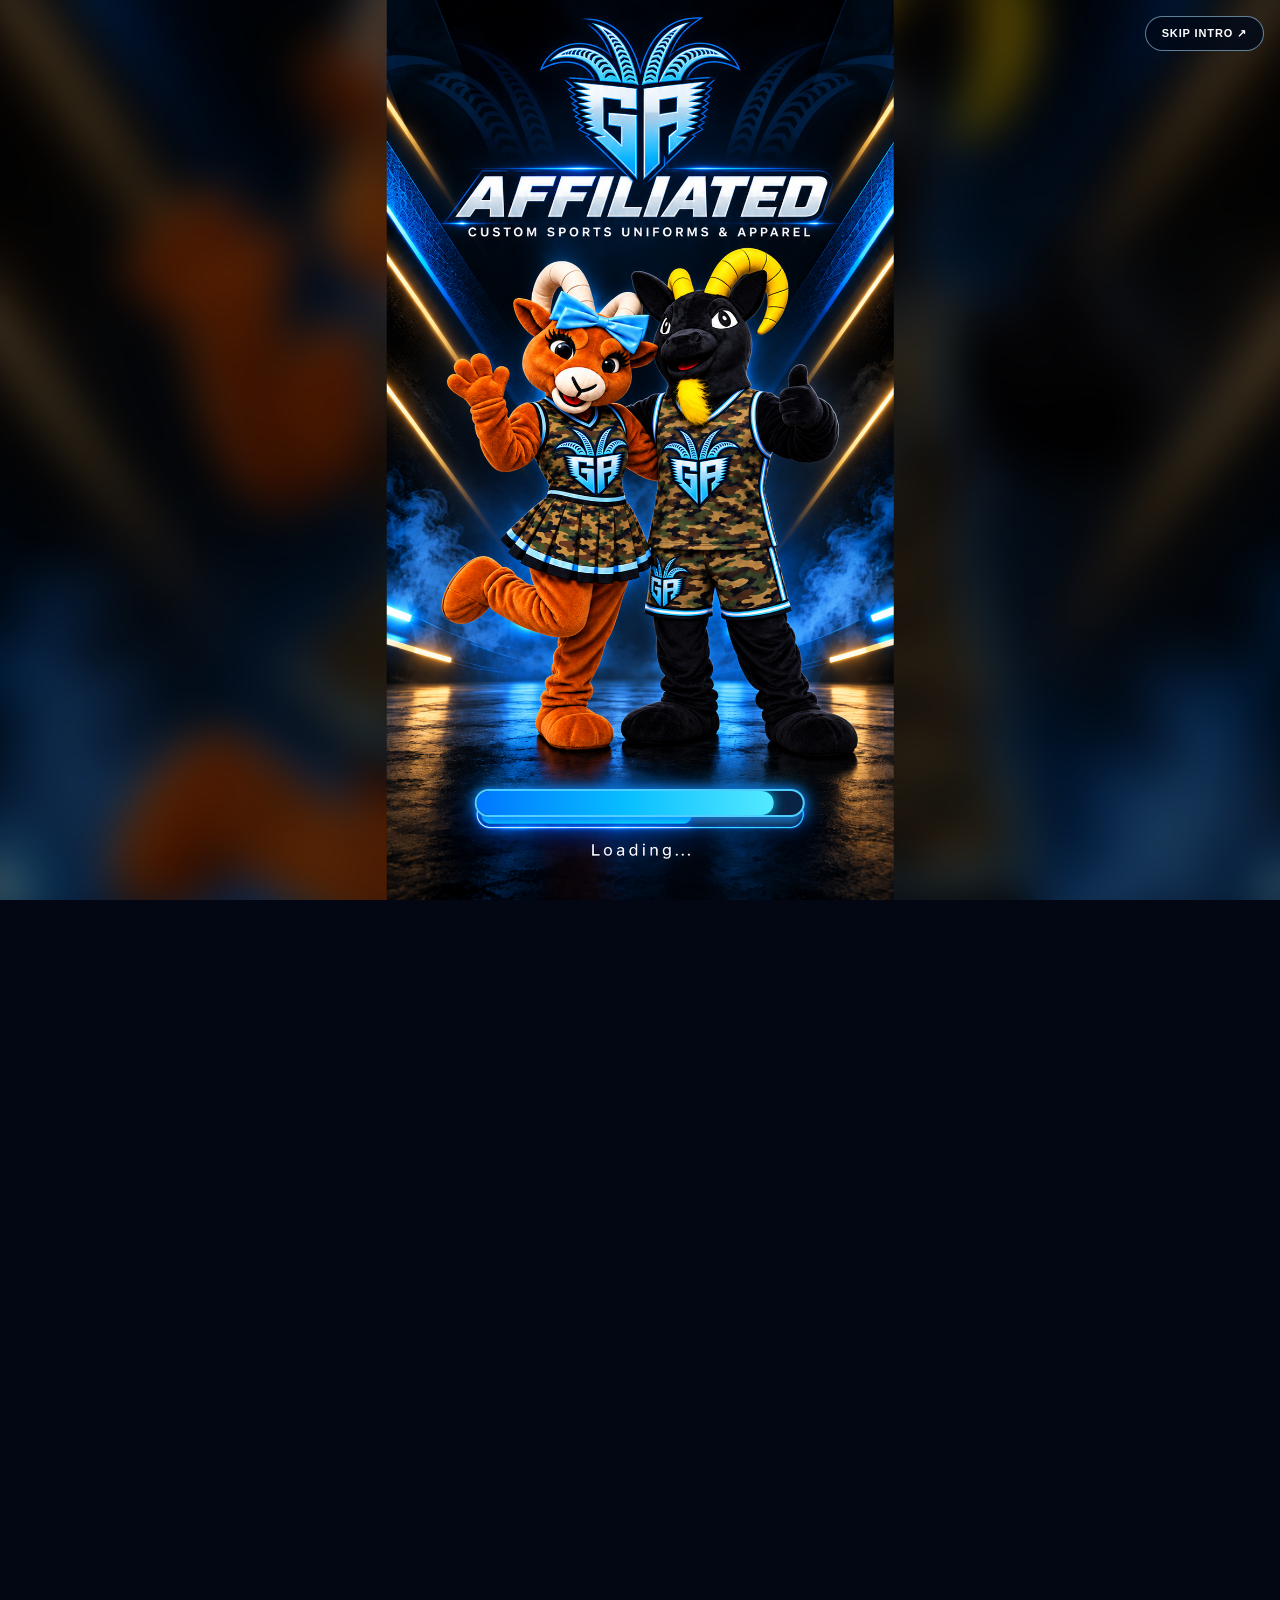
==== index.html @ f77f3460 "Add files via upload" ====
<!DOCTYPE html>

<html lang="en">
<head>
<meta charset="utf-8"/>
<meta content="width=device-width, initial-scale=1" name="viewport"/>
<meta content="#080808" name="theme-color"/>
<meta content="GA Affiliated custom team uniforms, athletic apparel and the official GA athlete ambassadors. Discover our uniform journey and request your own custom design." name="description"/>
<meta content="website" property="og:type"/><meta content="GA Affiliated — Made to Stand Apart" property="og:title"/><meta content="Custom uniforms. Original teams. Unmistakable identity." property="og:description"/><meta content="assets/ga-neon-header.jpg" property="og:image"/>
<link href="assets/favicon.svg" rel="icon" type="image/svg+xml"/>
<link href="https://fonts.googleapis.com" rel="preconnect"/>
<link crossorigin="" href="https://fonts.gstatic.com" rel="preconnect"/>
<link href="https://fonts.googleapis.com/css2?family=Barlow+Condensed:wght@500;600;700;800;900&amp;family=DM+Sans:wght@400;500;600;700;800&amp;display=swap" rel="stylesheet"/>
<link href="luxury.css?v=ga-neon-font-20261019" rel="stylesheet"/>
<title>GA Affiliated | Custom Team Uniforms &amp; Apparel</title>
<link as="image" fetchpriority="high" href="assets/ga-loading-screen.png" rel="preload"/><script>(function(){try{if(!sessionStorage.getItem('gaIntroSeen')&&!window.matchMedia('(prefers-reduced-motion: reduce)').matches){document.documentElement.classList.add('ga-intro-pending')}}catch(e){document.documentElement.classList.add('ga-intro-pending')}})();</script><style>html.ga-intro-pending body{background:#020713!important}html.ga-intro-pending body>:not(#ga-intro){visibility:hidden!important}</style><link href="ga-loader.css?v=5" rel="stylesheet"/></head>
<body><div aria-label="GA Affiliated loading screen" aria-live="off" class="ga-intro-screen" id="ga-intro" role="status"><div aria-hidden="true" class="ga-intro-composition"><img alt="" class="ga-intro-art" decoding="sync" fetchpriority="high" height="1672" src="assets/ga-loading-screen.png" width="941"/><div aria-label="Loading GA Affiliated" aria-valuemax="100" aria-valuemin="0" aria-valuenow="0" class="ga-intro-meter" role="progressbar"><span class="ga-intro-meter-fill" id="ga-intro-meter-fill"></span></div></div><button class="ga-intro-skip" id="ga-intro-skip" type="button">SKIP INTRO ↗</button></div>
<a class="skip-link" href="#main">Skip to content</a>
<div class="announcement">FOR TEAMS THAT REFUSE TO BLEND IN <span aria-hidden="true">✦</span> GA AFFILIATED</div>
<header class="site-header" id="top">
<div class="header-inner">
<button aria-controls="menu-drawer" aria-expanded="false" aria-label="Open navigation" class="icon-button menu-button" id="menu-open"><svg aria-hidden="true" viewbox="0 0 28 28"><path d="M4 7h20M4 14h14M4 21h20"></path></svg></button>
<a aria-label="GA Affiliated home" class="header-logo" href="index.html"><span class="logo-mark">GA<span class="mark-slash">/</span></span><span class="logo-copy">AFFILIATED<small>UNIFORMS · PERFORMANCE · CULTURE</small></span></a>
<div class="header-actions">
<button aria-controls="search-modal" aria-expanded="false" aria-label="Open site search" class="icon-button" id="search-open"><svg aria-hidden="true" viewbox="0 0 28 28"><circle cx="12" cy="12" r="8"></circle><path d="m18 18 7 7"></path></svg></button>
<button aria-controls="bag-drawer" aria-expanded="false" aria-label="Open inquiry bag" class="icon-button inquiry-open"><svg aria-hidden="true" viewbox="0 0 28 28"><path d="M4 9h20l-1.5 15h-17zM10 10V7a4 4 0 0 1 8 0v3"></path></svg><span class="bag-count" hidden="" id="bag-count">0</span></button>
</div>
</div>
<nav aria-label="Shop navigation" class="desktop-nav"><a href="#journey">Our Process</a><a href="#collections">Uniforms</a><a href="#shop">Shop Apparel</a><a href="#team">The GA Team</a><a href="ambassadors.html">Ambassadors</a><a href="track-top-100.html">Track Top 100</a><a href="#contact">Contact</a></nav>
</header>
<div class="screen-overlay" hidden="" id="overlay"></div>
<aside aria-hidden="true" aria-label="Navigation" aria-modal="true" class="drawer drawer--left" id="menu-drawer" role="dialog" tabindex="-1">
<div class="drawer-header"><span class="drawer-wordmark">GA AFFILIATED</span><button aria-label="Close menu" class="close-button" data-close="">×</button></div>
<nav aria-label="Mobile navigation" class="drawer-nav"><a href="index.html">Home <span>01</span></a><a href="#journey">The Custom Journey <span>02</span></a><a href="#collections">Custom Uniforms <span>03</span></a><a href="#shop">Shop Apparel <span>04</span></a><a href="#team">The GA Team <span>05</span></a><a href="ambassadors.html">Ambassador Roster <span>06</span></a><a href="track-top-100.html">TRACK &amp; FIELD TOP 100 <span>07</span></a><a href="#contact">Contact GA <span>08</span></a></nav>
<p class="drawer-foot">INDIVIDUAL STYLE. COLLECTIVE IDENTITY.</p>
</aside>
<aside aria-hidden="true" aria-label="Apparel inquiry bag" aria-modal="true" class="drawer drawer--right" id="bag-drawer" role="dialog" tabindex="-1">
<div class="drawer-header"><div><span class="small-overline">YOUR SELECTIONS</span><h2>INQUIRY BAG</h2></div><button aria-label="Close inquiry bag" class="close-button" data-close="">×</button></div>
<div class="bag-contents" id="bag-items"><p class="empty-bag">Your inquiry bag is empty. Add an apparel set to request sizes and ordering details.</p></div>
<div class="bag-footer"><div class="bag-total"><span>Listed items total</span><strong id="bag-total">$0</strong></div><p class="bag-disclaimer">No checkout or payment is collected here. GA will confirm sizes, stock and ordering details by email.</p><a class="action-btn action-btn--dark bag-email" href="mailto:ga.affiliated@gmail.com?subject=GA%20Apparel%20Inquiry" id="email-inquiry">EMAIL MY INQUIRY <span>↗</span></a></div>
</aside>
<div aria-hidden="true" aria-label="Search GA Affiliated" aria-modal="true" class="search-modal" id="search-modal" role="dialog" tabindex="-1">
<div class="search-box"><button aria-label="Close search" class="close-button" data-close="">×</button><span class="small-overline">WHAT ARE YOU LOOKING FOR?</span><label for="search-input">SEARCH GA AFFILIATED</label><input autocomplete="off" id="search-input" placeholder="Try track, basketball, apparel..." type="search"/><div class="search-results" id="search-results" role="status"></div></div>
</div>
<main id="main">
<section aria-label="GOAT Affiliated official GA banner" class="ga-brand-banner">
<img alt="GOAT Affiliated GA logo with electric blue and purple wings, lightning and smoke" decoding="async" fetchpriority="high" height="614" src="assets/ga-neon-header.jpg" width="1536"/>
</section>
<section aria-labelledby="hero-heading" class="hero">
<img alt="GA-affiliated featured athlete Emeri Cotton competing in a track event" class="hero-photo" fetchpriority="high" src="assets/ga-header.jpg"/>
<div class="hero-overlay"></div>
<div class="hero-content site-width"><p class="hero-kicker"><span class="line"></span> THE ART OF STANDING APART</p><h1 id="hero-heading">MADE TO<br/><em>STAND</em> APART.</h1><p class="hero-subtitle">Premium team identity. Custom uniforms. A new standard for how athletes show up.</p><div class="hero-ctas"><a class="action-btn action-btn--light" href="#collections">EXPLORE UNIFORMS <span>↗</span></a><a class="text-link" href="#journey">DISCOVER THE JOURNEY <span>↓</span></a></div></div>
<div class="hero-bottom site-width"><span>GA AFFILIATED / EST. FOR THE NEXT GENERATION</span><span>SCROLL TO EXPLORE ↓</span></div>
</section>
<div aria-label="GA Affiliated sports" class="ticker"><div class="ticker-track"><span>CUSTOM TRACK &amp; FIELD</span><b>✦</b><span>TACKLE FOOTBALL</span><b>✦</b><span>7V7 FOOTBALL</span><b>✦</b><span>BASKETBALL</span><b>✦</b><span>TEAM APPAREL</span><b>✦</b><span>CUSTOM TRACK &amp; FIELD</span><b>✦</b><span>TACKLE FOOTBALL</span><b>✦</b><span>7V7 FOOTBALL</span><b>✦</b></div></div>
<section aria-labelledby="journey-heading" class="journey section-dark" id="journey"><div class="site-width">
<div class="section-head section-head--stack"><span class="small-overline">DESIGN IS A PROCESS. GREATNESS IS THE RESULT.</span><h2 id="journey-heading">The GA <em>Custom</em> Journey</h2><p class="section-lead">From your idea to your team's signature look.</p></div>
<div class="journey-grid"><div class="film"><div class="film-wrap"><video aria-label="GA race day footage" autoplay="" id="feature-video" loop="" muted="" playsinline="" poster="assets/ga-video-poster.jpg" preload="metadata"><source src="assets/ga-feature-video.mp4" type="video/mp4"/>Your browser does not support embedded video.</video><button aria-label="Unmute video" class="video-sound" id="video-sound" type="button">SOUND OFF <span>◖</span></button></div><div class="film-caption"><span>GA AFFILIATED / IN MOTION</span><span>01 — 04</span></div></div>
<div class="journey-detail"><span class="small-overline muted">A DIFFERENT KIND OF UNIFORM EXPERIENCE</span><h3>YOUR VISION.<br/>OUR OBSESSION.</h3><p class="journey-brief">Every team has a story worth showing. Bring the colors, the attitude, and the ideas. We'll help turn that vision into a look your athletes can own.</p><div class="journey-steps"><div class="step"><span class="step-number">01</span><div><h4>DISCOVER GA</h4><p>Explore our work, apparel and team culture.</p></div><span aria-hidden="true">↗</span></div><div class="step"><span class="step-number">02</span><div><h4>SHARE YOUR VISION</h4><p>Tell us your sport, colors, artwork and needs.</p></div><span aria-hidden="true">↗</span></div><div class="step"><span class="step-number">03</span><div><h4>DESIGN YOUR LOOK</h4><p>Work toward a custom uniform concept for your team.</p></div><span aria-hidden="true">↗</span></div><div class="step"><span class="step-number">04</span><div><h4>REPRESENT THE STANDARD</h4><p>Confirm details directly with GA before ordering.</p></div><span aria-hidden="true">↗</span></div></div><a class="action-btn action-btn--outline" href="mailto:ga.affiliated@gmail.com?subject=GA%20Custom%20Uniform%20Design%20Request">START YOUR PROJECT <span>↗</span></a></div></div>
</div></section>
<section aria-labelledby="collections-heading" class="collections section-dark" id="collections"><div class="site-width"><div class="section-head section-head--row"><div><span class="small-overline">BUILT FOR EVERY ARENA</span><h2 id="collections-heading">THE <em>UNIFORM</em> COLLECTION</h2></div><p>One identity. Every sport. Designed to stand out from warmup to the final whistle.</p></div>
<div class="collection-grid">
<article class="collection-card collection-card--track"><img alt="GA featured track athlete during competition" loading="lazy" src="assets/ga-header.jpg"/><div class="card-shade"></div><div class="collection-content"><span>01 / CUSTOM UNIFORMS</span><h3>TRACK &amp; FIELD</h3><a href="mailto:ga.affiliated@gmail.com?subject=GA%20Track%20and%20Field%20Uniform%20Design%20Request">REQUEST A DESIGN <span>↗</span></a></div></article>
<article class="collection-card collection-card--football"><div aria-hidden="true" class="graphic-number">07</div><div aria-hidden="true" class="graphic-grid"></div><div class="card-shade"></div><div class="collection-content"><span>02 / CUSTOM UNIFORMS</span><h3>TACKLE FOOTBALL</h3><a href="mailto:ga.affiliated@gmail.com?subject=GA%20Tackle%20Football%20Uniform%20Design%20Request">REQUEST A DESIGN <span>↗</span></a></div></article>
<article class="collection-card collection-card--seven"><div aria-hidden="true" class="graphic-number">7v7</div><div aria-hidden="true" class="graphic-grid"></div><div class="card-shade"></div><div class="collection-content"><span>03 / CUSTOM UNIFORMS</span><h3>7V7 FOOTBALL</h3><a href="mailto:ga.affiliated@gmail.com?subject=GA%207v7%20Football%20Uniform%20Design%20Request">REQUEST A DESIGN <span>↗</span></a></div></article>
<article class="collection-card collection-card--basket"><div aria-hidden="true" class="graphic-number">24</div><div aria-hidden="true" class="graphic-grid"></div><div class="card-shade"></div><div class="collection-content"><span>04 / CUSTOM UNIFORMS</span><h3>BASKETBALL</h3><a href="mailto:ga.affiliated@gmail.com?subject=GA%20Basketball%20Uniform%20Design%20Request">REQUEST A DESIGN <span>↗</span></a></div></article>
</div><p class="collection-note">Custom uniform requests begin by email. Online uniform builder links can be added when those pages are published.</p>
</div></section>
<section aria-labelledby="shop-heading" class="shop-section section-light" id="shop"><div class="site-width"><div class="section-head section-head--row"><div><span class="small-overline">THE EVERYDAY UNIFORM</span><h2 id="shop-heading">THE <em>GA</em> EDIT.</h2></div><p>Standout comfort. Everyday confidence. Shop our men's and women's sweatsuit sets.</p></div><div class="product-grid">
<article class="product-card"><div class="product-photo"><span class="product-tag">MEN'S SET</span><img alt="Actual GA men's black hoodie and shorts sweatsuit set" loading="lazy" src="assets/products/mens-black.webp"/></div><div class="product-info"><div><h3>THE ESSENTIAL SET</h3><p>BLACK / MEN'S</p></div><strong>$80</strong></div><button class="product-add" data-price="80" data-product="Men's Sweatsuit Set — Black" type="button">ADD TO INQUIRY <span>+</span></button></article>
<article class="product-card"><div class="product-photo"><span class="product-tag">MEN'S SET</span><img alt="Actual GA men's red hoodie and shorts sweatsuit set" loading="lazy" src="assets/products/mens-red.webp"/></div><div class="product-info"><div><h3>THE STATEMENT SET</h3><p>RED / MEN'S</p></div><strong>$80</strong></div><button class="product-add" data-price="80" data-product="Men's Sweatsuit Set — Red" type="button">ADD TO INQUIRY <span>+</span></button></article>
<article class="product-card"><div class="product-photo"><span class="product-tag">MEN'S SET</span><img alt="Actual GA men's forest green hoodie and shorts sweatsuit set" loading="lazy" src="assets/products/mens-green.webp"/></div><div class="product-info"><div><h3>THE HERITAGE SET</h3><p>FOREST / MEN'S</p></div><strong>$80</strong></div><button class="product-add" data-price="80" data-product="Men's Sweatsuit Set — Forest Green" type="button">ADD TO INQUIRY <span>+</span></button></article>
<article class="product-card"><div class="product-photo"><span class="product-tag">WOMEN'S SET</span><img alt="Actual GA women's pink purple and white zip jacket and shorts sweatsuit set" loading="lazy" src="assets/products/womens-pink-purple.webp"/></div><div class="product-info"><div><h3>THE ICON SET</h3><p>PINK / PURPLE / WOMEN'S</p></div><strong>$80</strong></div><button class="product-add" data-price="80" data-product="Women's Sweatsuit Set — Pink / Purple / White" type="button">ADD TO INQUIRY <span>+</span></button></article>
</div><p class="shop-disclaimer">All sets are listed at $80 each. Apparel availability, sizes, taxes and delivery are confirmed by GA before payment. The inquiry bag does not process purchases.</p></div></section>
<section aria-labelledby="team-heading" class="team-section section-dark" id="team"><div class="site-width"><div class="section-head section-head--row"><div><span class="small-overline">THE PEOPLE. THE PURPOSE.</span><h2 id="team-heading">BUILT BY <em>ATHLETES.</em><br/>WORN WITH PURPOSE.</h2></div><p>Meet the real competitors representing GA on the track and beyond.</p></div><div class="team-grid">
<a class="athlete-tile" href="ambassadors.html"><img alt="GA ambassador Emeri Cotton" loading="lazy" src="assets/ambassadors/emeri-cotton.webp"/><span>EMERI COTTON <b>↗</b></span></a>
<a class="athlete-tile" href="ambassadors.html"><img alt="GA ambassador Chosen Smith" loading="lazy" src="assets/ambassadors/chosen-smith.webp"/><span>CHOSEN SMITH <b>↗</b></span></a>
<a class="athlete-tile" href="ambassadors.html"><img alt="GA ambassador Dakota Robinson" loading="lazy" src="assets/ambassadors/dakota-robinson.webp"/><span>DAKOTA ROBINSON <b>↗</b></span></a>
<a class="athlete-tile" href="ambassadors.html"><img alt="GA ambassador Cerenity Bell" loading="lazy" src="assets/ambassadors/cerenity-bell.webp"/><span>CERENITY BELL <b>↗</b></span></a>
<a class="athlete-tile" href="ambassadors.html"><img alt="GA ambassador Kai’ler Flounory" loading="lazy" src="assets/ambassadors/kai-ler-flounory.webp"/><span>KAI’LER FLOUNORY <b>↗</b></span></a>
<a class="athlete-tile" href="ambassadors.html"><img alt="GA ambassador Amera Onatulo" loading="lazy" src="assets/ambassadors/amera-onatulo.webp"/><span>AMERA ONATULO <b>↗</b></span></a>
</div><div class="team-end"><p>12 OFFICIAL AMBASSADORS. ONE STANDARD.</p><a class="action-btn action-btn--outline" href="ambassadors.html">MEET THE FULL ROSTER <span>↗</span></a></div></div></section>
<section class="contact-section section-dark" id="contact"><div class="site-width contact-inner"><div><span class="small-overline">YOUR NEXT UNIFORM STARTS HERE</span><h2>GOT A <em>VISION?</em><br/>LET'S MAKE IT REAL.</h2><p>Ready to bring your team's identity to life? Share your sport, team name, colors, quantity and deadline.</p><a class="action-btn action-btn--light" href="mailto:ga.affiliated@gmail.com?subject=GA%20Custom%20Team%20Uniform%20Inquiry">CONTACT GA AFFILIATED <span>↗</span></a></div><div aria-hidden="true" class="contact-logo"><span>GA</span><small>BUILT TO BE SEEN.</small></div></div></section>
</main>
<footer class="site-footer"><div class="site-width"><div class="footer-top"><a class="footer-brand" href="index.html">GA <span>AFFILIATED</span></a><p>CUSTOM UNIFORMS. ATHLETIC APPAREL. CULTURE.</p></div><div class="footer-bottom"><span>© 2026 GA AFFILIATED. ALL RIGHTS RESERVED.</span><div><a href="ambassadors.html">AMBASSADORS</a><a href="#collections">UNIFORMS</a><a href="mailto:ga.affiliated@gmail.com">GA.AFFILIATED@GMAIL.COM</a></div></div></div></footer>
<div class="help-widget" id="help-widget"><button aria-controls="help-panel" aria-expanded="false" class="help-trigger" id="help-trigger" type="button"><svg aria-hidden="true" viewbox="0 0 24 24"><path d="M20 16a4 4 0 0 1-4 4H9l-5 3v-7a4 4 0 0 1-2-3V6a4 4 0 0 1 4-4h10a4 4 0 0 1 4 4z"></path></svg> ASK GA</button><div class="help-panel" hidden="" id="help-panel"><button aria-label="Close help" class="close-button" id="help-close" type="button">×</button><span class="small-overline">TEAM SUPPORT</span><h3>HOW CAN WE HELP?</h3><p>Questions about custom uniforms, sizing or an apparel order? Send our team a message.</p><a class="action-btn action-btn--dark" href="mailto:ga.affiliated@gmail.com?subject=GA%20Website%20Question">EMAIL GA <span>↗</span></a><small>Messages open in your email app. This is not a live chat.</small></div></div>
<script defer="" src="site.js"></script>
<script defer="True" src="ga-loader.js?v=5"></script></body>
</html>
---- luxury.css ----
:root{--bg:#080808;--ink:#f7f7f5;--paper:#fff;--muted:#b2b0b0;--line:#383838;--accent:#9b75f7;--font:'DM Sans',Arial,sans-serif;--display:'Barlow Condensed',Impact,'Arial Narrow',sans-serif}
*{box-sizing:border-box}html{scroll-behavior:smooth}body{margin:0;background:var(--bg);color:var(--ink);font-family:var(--font);-webkit-font-smoothing:antialiased}button,input{font:inherit}button,a{-webkit-tap-highlight-color:transparent}a{color:inherit}button{cursor:pointer}img,video{max-width:100%}a:focus-visible,button:focus-visible,input:focus-visible,select:focus-visible{outline:3px solid #aa84ff;outline-offset:4px}.site-width{width:min(1430px,calc(100% - 100px));margin-inline:auto}.skip-link{position:absolute;z-index:9000;top:-100px;left:14px;padding:12px 20px;background:#fff;color:#000}.skip-link:focus{top:12px}.announcement{background:#101010;color:#eee;letter-spacing:.18em;text-align:center;font-size:10px;font-weight:800;padding:9px 8px}.announcement span{color:#aa84ff;padding:0 10px}.site-header{position:relative;background:#fff;color:#0a0a0a;z-index:50;box-shadow:0 1px 0 #dedede}.header-inner{max-width:1480px;min-height:98px;margin:auto;display:grid;grid-template-columns:1fr auto 1fr;align-items:center;padding:0 48px;gap:12px}.icon-button{position:relative;border:0;background:transparent;color:#111;display:grid;place-items:center;width:46px;height:46px;padding:9px;border-radius:100px}.icon-button:hover{background:#f2f2f2}.icon-button svg{width:32px;height:32px;stroke:currentColor;fill:none;stroke-width:1.6;stroke-linecap:round;stroke-linejoin:round}.menu-button{justify-self:start}.header-actions{display:flex;gap:10px;align-items:center;justify-self:end}.header-logo{display:flex;align-items:center;gap:9px;text-decoration:none;min-width:0}.logo-mark{font-family:var(--display);font-size:59px;font-style:italic;font-weight:900;letter-spacing:-.075em;line-height:.9}.mark-slash{display:inline-block;font-weight:500;font-size:.6em;transform:translate(-2px,-12px) rotate(10deg);color:#7a56b8}.logo-copy{display:flex;flex-direction:column;font:900 24px/.88 var(--display);letter-spacing:2px;padding-top:4px}.logo-copy small{font:700 6.6px/2 var(--font);letter-spacing:1.15px;white-space:nowrap}.desktop-nav{display:flex;justify-content:center;gap:clamp(20px,2.6vw,44px);border-top:1px solid #eee;padding:14px}.desktop-nav a{font-size:11px;letter-spacing:.12em;text-decoration:none;text-transform:uppercase;font-weight:800;transition:color .2s}.desktop-nav a:hover{color:#865bb6}.bag-count{position:absolute;right:-2px;top:1px;background:#111;color:#fff;border-radius:40px;padding:2px 5px;min-width:19px;font-size:10px;font-weight:800}
.hero{height:min(780px,calc(100svh - 100px));min-height:610px;position:relative;overflow:hidden;isolation:isolate;background:#1b191a}.hero-photo{position:absolute;inset:0;width:100%;height:100%;object-fit:cover;object-position:center 35%;filter:saturate(.8) contrast(1.08)}.hero-overlay{position:absolute;inset:0;background:linear-gradient(90deg,rgba(0,0,0,.87) 0%,rgba(0,0,0,.56) 42%,rgba(0,0,0,.04) 92%),linear-gradient(0deg,rgba(0,0,0,.65),transparent 35%)}.hero-content{position:relative;height:100%;display:flex;flex-direction:column;justify-content:center;padding:30px 0 45px}.hero-kicker,.small-overline{font-size:11px;letter-spacing:.22em;line-height:1.5;font-weight:800;text-transform:uppercase}.hero-kicker{display:flex;align-items:center;gap:14px}.hero-kicker .line{width:35px;height:1px;background:#fff}.hero h1{font:900 clamp(100px,11vw,182px)/.76 var(--display);letter-spacing:-.017em;margin:29px 0 30px;max-width:1000px}.hero h1 em,.section-head em,.contact-inner h2 em{font-style:normal;color:#d4bdfb}.hero-subtitle{max-width:420px;font-size:16px;line-height:1.7;color:#e0dfdf}.hero-ctas{display:flex;align-items:center;gap:30px;margin-top:26px;flex-wrap:wrap}.action-btn{border:1px solid transparent;padding:18px 23px;text-decoration:none;font-weight:800;display:inline-flex;align-items:center;justify-content:space-between;gap:38px;font-size:11px;letter-spacing:.115em;transition:background .2s,color .2s,transform .2s;min-height:54px}.action-btn:hover{transform:translateY(-2px)}.action-btn span{font-size:18px;line-height:1}.action-btn--light{color:#111;background:white}.action-btn--light:hover{background:#ddd}.action-btn--outline{border-color:#989898;color:#fff;background:transparent}.action-btn--outline:hover{background:white;color:black}.action-btn--dark{background:#111;color:white}.action-btn--dark:hover{background:#353535}.text-link{text-decoration:none;font-size:11px;font-weight:800;letter-spacing:.1em;display:flex;gap:16px;align-items:center}.text-link span{font-size:17px}.text-link:hover{text-decoration:underline}.hero-bottom{position:absolute;left:50%;bottom:24px;transform:translateX(-50%);display:flex;justify-content:space-between;gap:20px;font-size:10px;letter-spacing:.15em;font-weight:700}.ticker{overflow:hidden;border-block:1px solid #2d2d2d;background:#101010;color:#bbb;padding:17px 0}.ticker-track{display:flex;align-items:center;gap:35px;width:max-content;animation:slide 32s linear infinite}.ticker span{font:800 17px var(--display);letter-spacing:1.6px;white-space:nowrap}.ticker b{font-size:13px;color:#ae86e0}@keyframes slide{to{transform:translateX(-50%)}}
.section-dark{background:#090909;color:#f6f6f5}.section-light{background:#f4f3f0;color:#111}.journey{padding:115px 0 125px}.section-head{margin-bottom:48px}.section-head h2{font:900 clamp(54px,6vw,105px)/.91 var(--display);letter-spacing:-.007em;text-transform:uppercase;margin:13px 0 8px}.section-head--stack h2{font-size:clamp(66px,7.4vw,127px);text-transform:none}.section-head--stack h2 em{color:#fff;font-style:normal}.section-head--stack h2 em::after{content:'';display:block;width:90px;height:4px;background:#a47cdc;margin-top:18px}.section-lead{font-size:22px;color:#d3d3d3;margin:22px 0 0}.section-head--row{display:flex;align-items:end;justify-content:space-between;gap:40px}.section-head--row p{max-width:340px;line-height:1.75;color:#b9b9b9;font-size:13px;margin:0 0 7px}.section-light .section-head--row p{color:#585858}.journey-grid{display:grid;grid-template-columns:minmax(0,.91fr) minmax(0,1fr);gap:clamp(40px,6vw,125px);align-items:center}.film-wrap{position:relative;overflow:hidden;background:#101010;aspect-ratio:4/5;border:1px solid #242424}.film-wrap video{width:100%;height:100%;object-fit:cover;display:block}.video-sound{position:absolute;right:17px;bottom:17px;background:rgba(0,0,0,.8);color:white;border:1px solid #777;padding:13px 15px;font-size:10px;letter-spacing:.15em;font-weight:800;backdrop-filter:blur(10px)}.video-sound span{padding-left:13px}.film-caption{padding-top:12px;display:flex;justify-content:space-between;font-size:10px;letter-spacing:.17em;color:#aaa;font-weight:700}.journey-detail h3{font:900 clamp(60px,6vw,100px)/.86 var(--display);margin:20px 0 24px}.journey-brief{max-width:480px;line-height:1.8;font-size:14px;color:#b7b7b7;margin-bottom:27px}.muted{color:#aaa}.journey-steps{border-top:1px solid #3e3e3e;margin-bottom:31px}.step{display:grid;grid-template-columns:43px 1fr 25px;gap:10px;align-items:center;border-bottom:1px solid #393939;padding:23px 0}.step-number{color:#a985db;font:800 19px var(--display)}.step h4{font:800 24px/.98 var(--display);letter-spacing:.025em;margin:0 0 7px}.step p{font-size:12px;color:#aaa;margin:0}.step>span:last-child{font-size:18px;color:#aaa}
.collections{padding:70px 0 120px}.collection-grid{display:grid;grid-template-columns:repeat(2,minmax(0,1fr));gap:14px}.collection-card{position:relative;min-height:560px;overflow:hidden;background:#242424;isolation:isolate}.collection-card img{position:absolute;inset:0;width:100%;height:100%;object-fit:cover;object-position:center 40%;transition:transform .8s}.collection-card:hover img{transform:scale(1.055)}.collection-card--track img{filter:grayscale(.45)}.collection-card--football{background:radial-gradient(ellipse at 70% 32%,#494358 0,#1b1a20 40%,#090909 100%)}.collection-card--seven{background:linear-gradient(130deg,#0d0f17,#423455 65%,#13121b)}.collection-card--basket{background:linear-gradient(130deg,#1d1616,#554447 65%,#0e1015)}.graphic-number{position:absolute;left:35%;top:5%;font:900 clamp(220px,30vw,440px)/1 var(--display);transform:rotate(-9deg);opacity:.17;white-space:nowrap;letter-spacing:-.09em}.graphic-grid{position:absolute;inset:0;opacity:.09;background-image:linear-gradient(#fff 1px,transparent 1px),linear-gradient(90deg,#fff 1px,transparent 1px);background-size:40px 40px;transform:perspective(500px) rotateX(35deg) scale(1.6)}.card-shade{position:absolute;inset:0;background:linear-gradient(0deg,#000 0,transparent 75%)}.collection-content{position:absolute;left:34px;right:34px;bottom:36px}.collection-content>span{font-size:10px;letter-spacing:.15em;font-weight:700}.collection-content h3{font:900 clamp(45px,5vw,79px)/.88 var(--display);margin:14px 0 22px}.collection-content a{display:flex;justify-content:space-between;align-items:center;gap:20px;text-decoration:none;border-top:1px solid #a0a0a0;padding:16px 0 0;max-width:260px;font-size:11px;font-weight:800;letter-spacing:.1em}.collection-content a:hover{text-decoration:underline}.collection-content a span{font-size:19px}.collection-note{font-size:11px;color:#939393;margin:24px 0 0;line-height:1.7}
.shop-section{padding:110px 0 115px}.shop-section .small-overline{color:#55416c}.shop-section .section-head h2 em{color:#74529a}.product-grid{display:grid;grid-template-columns:repeat(4,minmax(0,1fr));gap:17px}.product-card{background:#fff;min-width:0;display:flex;flex-direction:column;border:1px solid #ddd}.product-photo{position:relative;background:#151515;aspect-ratio:4/5;overflow:hidden}.product-photo img{width:100%;height:100%;object-fit:contain;display:block;transition:transform .35s}.product-card:hover img{transform:scale(1.04)}.product-tag{position:absolute;top:14px;left:14px;z-index:1;background:white;color:black;padding:7px 9px;font-size:9px;letter-spacing:.1em;font-weight:800}.product-info{display:flex;justify-content:space-between;gap:10px;padding:19px 16px 16px;flex:1}.product-info h3{font:800 24px/.95 var(--display);margin:0 0 10px}.product-info p{font-size:10px;letter-spacing:.13em;color:#777;margin:0;font-weight:700}.product-info strong{font:800 25px var(--display);white-space:nowrap}.product-add{border:0;border-top:1px solid #ddd;background:#fff;min-height:53px;padding:13px 16px;display:flex;justify-content:space-between;align-items:center;font-size:10px;font-weight:800;letter-spacing:.105em;text-align:left}.product-add span{font-size:25px;line-height:.5}.product-add:hover{background:#101010;color:#fff}.shop-disclaimer{font-size:11px;color:#777;line-height:1.8;max-width:860px;margin:23px 0 0}
.team-section{padding:110px 0}.team-section .section-head h2{font-size:clamp(55px,6vw,100px)}.team-grid{display:grid;grid-template-columns:repeat(6,minmax(0,1fr));gap:10px}.athlete-tile{display:block;min-width:0;text-decoration:none;background:#191919;position:relative;overflow:hidden}.athlete-tile img{display:block;width:100%;aspect-ratio:3/4;object-fit:cover;object-position:top;transition:transform .35s}.athlete-tile:hover img{transform:scale(1.06)}.athlete-tile span{display:flex;align-items:center;justify-content:space-between;gap:6px;padding:14px 10px;line-height:1.25;font-size:10px;letter-spacing:.03em;font-weight:800}.athlete-tile b{font-size:17px}.team-end{display:flex;justify-content:space-between;align-items:center;gap:25px;margin-top:34px}.team-end p{color:#aaa;font-size:11px;letter-spacing:.11em;font-weight:800}.contact-section{border-top:1px solid #292929;padding:105px 0;background:radial-gradient(circle at 85% 50%,#322b3c,transparent 45%),#101010}.contact-inner{display:flex;align-items:center;justify-content:space-between;gap:50px}.contact-inner h2{font:900 clamp(65px,8vw,137px)/.82 var(--display);margin:23px 0 25px}.contact-inner p{max-width:420px;font-size:14px;color:#aaa;line-height:1.8;margin:0 0 29px}.contact-logo{display:flex;align-items:center;flex-direction:column;justify-content:center;min-width:250px}.contact-logo span{font:italic 900 clamp(150px,20vw,340px)/1 var(--display);letter-spacing:-.08em;color:#dfd1f4;text-shadow:15px 8px 0 #48395b}.contact-logo small{font-size:10px;letter-spacing:.24em;color:#bcaed0;font-weight:800}.site-footer{background:#050505;border-top:1px solid #292929;padding:55px 0 24px}.footer-top{display:flex;justify-content:space-between;align-items:center;gap:20px;padding-bottom:42px}.footer-brand{text-decoration:none;font:900 52px var(--display);font-style:italic}.footer-brand span{font-style:normal;font-size:32px;letter-spacing:1px}.footer-top p{color:#999;font-size:11px;letter-spacing:.1em}.footer-bottom{border-top:1px solid #242424;padding-top:23px;display:flex;justify-content:space-between;gap:20px;color:#888;font-size:10px;letter-spacing:.07em}.footer-bottom>div{display:flex;gap:25px;flex-wrap:wrap}.footer-bottom a{text-decoration:none}.footer-bottom a:hover{color:#fff}
.screen-overlay{position:fixed;z-index:90;inset:0;background:rgba(0,0,0,.68);backdrop-filter:blur(3px)}[hidden]{display:none!important}.drawer{position:fixed;z-index:95;top:0;bottom:0;width:min(440px,100vw);background:#fff;color:#111;overflow-y:auto;display:flex;flex-direction:column;box-shadow:0 0 60px #0007;transition:transform .3s ease;visibility:hidden}.drawer--left{left:0;transform:translateX(-100%)}.drawer--right{right:0;transform:translateX(100%)}.drawer.is-open{transform:translateX(0);visibility:visible}.drawer-header{display:flex;align-items:center;justify-content:space-between;padding:26px;border-bottom:1px solid #ddd;min-height:85px}.drawer-header h2{font:900 34px var(--display);margin:4px 0 0}.drawer-wordmark{font:900 37px var(--display);letter-spacing:.05em}.close-button{background:transparent;border:0;font-size:37px;font-weight:300;line-height:1;padding:0 7px;color:inherit}.drawer-nav{display:flex;flex-direction:column;padding:15px 28px}.drawer-nav a{display:flex;justify-content:space-between;gap:14px;align-items:center;border-bottom:1px solid #ddd;padding:21px 0;text-decoration:none;font:800 32px/.9 var(--display)}.drawer-nav a:hover{color:#8659b0}.drawer-nav a span{font:700 10px var(--font);color:#999}.drawer-foot{margin:auto 28px 28px;padding-top:40px;color:#777;font-size:10px;letter-spacing:.13em}.bag-contents{flex:1;overflow:auto;padding:24px}.empty-bag{font-size:14px;line-height:1.8;color:#777}.bag-line{display:grid;grid-template-columns:1fr auto;gap:15px;border-bottom:1px solid #ddd;padding:17px 0}.bag-line h3{font:800 22px var(--display);margin:0}.bag-line p{font-size:12px;color:#666}.bag-quantity{display:flex;gap:12px;align-items:center;margin-top:9px}.bag-quantity button{border:1px solid #bbb;background:#fff;padding:3px 10px;font-size:17px}.bag-remove{background:transparent;border:0;text-decoration:underline;padding:0;font-size:11px}.bag-footer{padding:22px 26px 32px;border-top:1px solid #ddd}.bag-total{display:flex;justify-content:space-between;align-items:center;font-size:14px}.bag-total strong{font:900 32px var(--display)}.bag-disclaimer{font-size:11px;color:#777;line-height:1.7}.bag-email{display:flex;width:100%;margin-top:16px}.search-modal{position:fixed;inset:0;z-index:96;display:flex;align-items:flex-start;justify-content:center;background:rgba(0,0,0,.83);visibility:hidden;opacity:0;transition:opacity .2s}.search-modal.is-open{visibility:visible;opacity:1}.search-box{margin:clamp(30px,12vh,140px) 20px;position:relative;background:#fff;color:#111;padding:clamp(24px,5vw,55px);width:min(720px,100%)}.search-box .close-button{position:absolute;right:18px;top:16px}.search-box label{font:900 clamp(35px,5vw,57px)/1 var(--display);display:block;margin:14px 0 26px}.search-box input{width:100%;border:0;border-bottom:2px solid #151515;border-radius:0;background:transparent;padding:14px 0;font-size:17px;outline-offset:5px}.search-results{margin-top:16px;display:grid;gap:2px}.search-results a{display:flex;justify-content:space-between;text-decoration:none;border-bottom:1px solid #ddd;padding:13px 0;font-size:14px;font-weight:700}.search-results a:hover{color:#8b57bd}.help-widget{position:fixed;right:18px;bottom:18px;z-index:60}.help-trigger{border:1px solid #555;border-radius:70px;background:#111;color:#fff;display:flex;align-items:center;gap:9px;padding:14px 20px;box-shadow:0 7px 25px #0004;font-size:12px;font-weight:800;letter-spacing:.09em}.help-trigger svg{width:20px;height:20px;fill:none;stroke:white;stroke-width:1.8;stroke-linecap:round;stroke-linejoin:round}.help-panel{position:absolute;right:0;bottom:60px;width:min(350px,calc(100vw - 35px));background:#fff;color:#111;box-shadow:0 8px 40px #0005;padding:24px}.help-panel .close-button{position:absolute;right:15px;top:11px}.help-panel h3{font:900 34px var(--display);margin:8px 0}.help-panel p{font-size:13px;line-height:1.7;color:#555}.help-panel .action-btn{width:100%;display:flex}.help-panel small{display:block;color:#777;margin-top:13px;font-size:10px}
/* Ambassadors: maintain pre-existing roster contents, filters, and sourced records while matching the new GA storefront. */
body.roster-page{background:#090909;color:#f6f6f6}body.roster-page .site-header{background:#fff;color:#111}body.roster-page .container{width:min(1250px,calc(100% - 60px));max-width:none}body.roster-page .roster-intro{padding:85px 0 45px}body.roster-page .roster-intro .display{font:900 clamp(64px,9vw,130px)/.88 var(--display);max-width:1000px}body.roster-page .roster-intro .gradient{background:none;color:#d4bdfb}body.roster-page .roster-intro .eyebrow{color:#d5bcf6}body.roster-page .roster-intro .lead{color:#aaa}body.roster-page .roster-topline h2{font:900 53px var(--display)}body.roster-page .athlete{border-radius:0;background:#161616;border:1px solid #323232}body.roster-page .athlete-visual{background:#080808;height:360px}body.roster-page .athlete-visual img{object-fit:cover;object-position:center top}body.roster-page .athlete h3{font-size:32px}body.roster-page .athlete-category{color:#ccc}body.roster-page .chip{border-radius:0;background:#272028;border-color:#5e4465;color:#dfc9ff}body.roster-page .result{background:#232024;border-color:#3d3b3c;color:#eee}body.roster-page .result a{color:#d4bdfb}body.roster-page .controls input,body.roster-page .controls select{background:#151515;border-color:#555;border-radius:0}body.roster-page .career-honors{background:#222;border-color:#444}body.roster-page .career-honors a{color:#d4bdfb}body.roster-page .footer{background:#050505;border-color:#292929}body.roster-page .footer-inner{color:#888}body.roster-page .footer a{color:#ddd}body.roster-page .btn-secondary{background:#f4f4f4;border-color:#fff;color:#111;border-radius:0}body.roster-page .btn-secondary:hover{background:#dadada}
@media(max-width:1160px){.site-width{width:calc(100% - 64px)}.header-inner{padding:0 32px}.desktop-nav{gap:20px}.team-grid{grid-template-columns:repeat(3,minmax(0,1fr))}.collection-card{min-height:480px}.product-grid{grid-template-columns:repeat(2,minmax(0,1fr))}.product-photo{aspect-ratio:4/4}}
@media(max-width:760px){.announcement{font-size:8px;letter-spacing:.09em;padding:8px 4px}.site-width{width:calc(100% - 36px)}.header-inner{min-height:78px;padding:0 12px}.icon-button{width:42px;height:42px;padding:8px}.icon-button svg{width:28px;height:28px}.header-actions{gap:0}.logo-mark{font-size:44px}.logo-copy{font-size:19px;letter-spacing:1px}.logo-copy small{font-size:5.3px;letter-spacing:.7px}.desktop-nav{display:none}.hero{height:660px;min-height:570px}.hero-photo{object-position:60% 26%;opacity:.82}.hero-overlay{background:linear-gradient(0deg,rgba(0,0,0,.95) 2%,rgba(0,0,0,.42) 69%,rgba(0,0,0,.15)),linear-gradient(90deg,rgba(0,0,0,.15),transparent)}.hero-content{justify-content:flex-end;padding-bottom:80px}.hero h1{font-size:clamp(85px,15vw,130px);margin:17px 0 12px}.hero-subtitle{font-size:13px;max-width:330px}.hero-ctas{margin-top:22px;gap:17px}.hero-bottom{font-size:8px;bottom:15px}.hero-bottom span:first-child{max-width:225px}.journey{padding:74px 0 76px}.section-head{margin-bottom:32px}.section-head h2{font-size:clamp(55px,12vw,85px)}.section-head--stack h2{font-size:clamp(60px,13.4vw,100px)}.section-head--row{align-items:start;display:block}.section-head--row p{max-width:540px;margin-top:20px}.section-lead{font-size:18px}.journey-grid{grid-template-columns:1fr;gap:44px}.film-wrap{aspect-ratio:4/5}.film-wrap video{object-position:center 50%}.journey-detail h3{font-size:clamp(65px,13vw,90px)}.journey-detail{padding:0 5px}.collections{padding:40px 0 75px}.collection-grid{gap:9px}.collection-card{min-height:370px}.collection-content{left:18px;right:18px;bottom:20px}.collection-content h3{font-size:50px}.shop-section{padding:75px 0}.team-section{padding:75px 0}.team-grid{grid-template-columns:repeat(3,minmax(0,1fr))}.team-end{align-items:flex-start;flex-direction:column}.contact-section{padding:80px 0}.contact-inner h2{font-size:clamp(66px,12vw,95px)}.contact-logo{display:none}.footer-top,.footer-bottom{align-items:start;flex-direction:column}.footer-bottom>div{row-gap:14px}.site-footer{padding-top:45px}body.roster-page .container{width:calc(100% - 36px)}body.roster-page .roster-intro{padding:55px 0 25px}body.roster-page .roster-intro .display{font-size:clamp(57px,13vw,90px)}body.roster-page .athlete-grid{grid-template-columns:repeat(2,minmax(0,1fr))}body.roster-page .athlete-visual{height:300px}}
@media(max-width:520px){.logo-mark{font-size:39px}.logo-copy{font-size:16px}.logo-copy small{font-size:4.5px}.header-inner{gap:2px}.hero{height:660px}.hero h1{font-size:clamp(80px,19.2vw,110px)}.hero-subtitle{font-size:13px}.hero-ctas{align-items:flex-start;flex-direction:column}.hero-bottom span:last-child{display:none}.section-head--stack h2{font-size:clamp(58px,14vw,82px)}.section-head--stack h2 em::after{width:55px}.film-wrap{aspect-ratio:4/5}.section-head--row p{font-size:12px}.collection-grid{grid-template-columns:1fr}.collection-card{min-height:430px}.collection-card--track{min-height:470px}.collection-content h3{font-size:60px}.graphic-number{font-size:330px;left:27%}.product-grid{gap:9px}.product-photo{aspect-ratio:3/4}.product-info{padding:13px 10px}.product-info h3{font-size:21px}.product-info strong{font-size:23px}.product-info p{font-size:8px;line-height:1.5}.product-add{padding:12px 10px;font-size:9px;letter-spacing:.06em}.team-grid{grid-template-columns:repeat(2,minmax(0,1fr))}.athlete-tile span{font-size:9px;min-height:52px}.team-section .section-head h2{font-size:59px}.contact-inner h2{font-size:72px}.footer-brand{font-size:46px}.footer-brand span{font-size:27px}body.roster-page .athlete-grid{grid-template-columns:1fr}body.roster-page .athlete-visual{height:350px}body.roster-page .roster-topline h2{font-size:39px}}
@media(prefers-reduced-motion:reduce){html{scroll-behavior:auto}.ticker-track{animation:none}.product-photo img,.athlete-tile img,.collection-card img,.drawer,.search-modal{transition:none}.action-btn{transition:none}}


/* GOAT Affiliated official neon banner — added October 19, 2026.
   On large screens the full original artwork remains visible. On small
   screens it fills a deeper banner while staying centered on the GA mark. */
.ga-brand-banner{display:block;width:100%;background:#05000c;overflow:hidden;border-bottom:2px solid #241239;line-height:0}
.ga-brand-banner img{display:block;width:100%;height:auto;max-height:650px;object-fit:contain;object-position:center center}
@media(max-width:760px){
  .ga-brand-banner{height:255px}
  .ga-brand-banner img{width:100%;height:100%;object-fit:cover;object-position:center center}
}
@media(max-width:400px){.ga-brand-banner{height:220px}}


/* ===============================================================
   GA AFFILIATED — OFFICIAL LOGO COLOR TYPOGRAPHY | 19 OCT 2026
   Neon typography on dark surfaces; legible dark labels on white nav.
   Brand tones inspired by supplied cyan / blue / violet / magenta art.
   =============================================================== */
:root {
  --ga-cyan: #27dfff;
  --ga-blue: #3f7cff;
  --ga-purple: #9b4dff;
  --ga-pink: #ff38f2;
  --ga-white: #ffffff;
  --ga-ink: #fff;
  --ga-muted: #e8e4f0;
  --ga-glow: linear-gradient(105deg, var(--ga-cyan) 4%, var(--ga-blue) 34%, var(--ga-purple) 65%, var(--ga-pink) 97%);
  --ga-button: linear-gradient(105deg, #155ad0 0%, #6231d0 52%, #9c148d 100%);
  --bg: #070609;
  --ink: #fff;
  --muted: #e5e0ee;
  --accent: var(--ga-purple);
}
body { background: #070609; color: #fff; }
/* Small, high-legibility accents. */
.announcement { background: #070609; color:#fff; }
.announcement span, .ticker b, .text-link span { color: var(--ga-pink); }
.small-overline, .hero-kicker, .step-number,
.journey-detail>.small-overline, .collection-content>span,
.contact-inner>.small-overline, .film-caption,
.team-end p { color: var(--ga-cyan); }
.hero-kicker .line { background: var(--ga-cyan); }
/* Logo wordmark is now colored; white navbar uses near-black text for clarity. */
.logo-mark {
  background: var(--ga-glow);
  background-clip: text;
  -webkit-background-clip: text;
  color: #7439cb;
  -webkit-text-fill-color: transparent;
  filter: drop-shadow(0 0 5px rgba(110,55,218,.09));
}
.logo-mark .mark-slash { -webkit-text-fill-color: #a432e7; color: #a432e7; }
.logo-copy { color: #12101c; }
.logo-copy small { color: #4a345e; }
.site-header, .desktop-nav, .icon-button { color: #110f16; }
.desktop-nav a:hover, .roster-header-links a:hover { color: #8c2eb7; }
.bag-count { background: #5325bb; color: #fff; }
/* Saturated gradients are reserved for prominent typographic emphasis. */
.hero h1 em,
.section-head h2 em,
.section-head--stack h2 em,
.contact-inner h2 em,
.shop-section .section-head h2 em,
.footer-brand span,
.contact-logo span,
.roster-page .roster-intro .display .gradient,
.roster-page .gradient,
.roster-page .roster-topline h2 strong {
  display: inline-block;
  background: var(--ga-glow);
  -webkit-background-clip: text;
  background-clip: text;
  -webkit-text-fill-color: transparent;
  color: var(--ga-cyan);
}
.section-head--stack h2 em::after {
  background: var(--ga-glow);
  box-shadow: 0 0 12px rgba(142,64,235,.38);
}
.section-head h2, .journey-detail h3, .collection-content h3,
.team-section h2, .contact-inner h2 { color: #fff; }
.hero-subtitle,.section-lead,.section-head--row p,
.section-light .section-head--row p,.journey-brief,
.step p,.contact-inner p,.footer-top p,.collection-note,
.shop-disclaimer,.team-section .section-head--row p,
.product-info p {color: var(--ga-muted);}
.journey-steps { border-top-color: #38304c; }
.step { border-bottom-color:#38304c; }
.step h4 { color:#fff; }
.ticker { background:#0b0911; border-color:#332b4e; color:#f6f3ff; }
.ticker span {color:#f4f2ff;}
/* Primary CTA is deep enough for white text to remain readable. */
.action-btn--light,.action-btn--dark {
  background: var(--ga-button);
  color: #fff;
  border: 1px solid #925aff;
  box-shadow: 0 7px 25px rgba(80,32,185,.22);
}
.action-btn--light:hover,.action-btn--dark:hover {
  background: linear-gradient(100deg,#104cad,#4921ab,#821077);
  color:#fff;
}
.action-btn--outline {border-color:#bb93fb;color:#fff;}
.action-btn--outline:hover {background:#24153e;color:#fff;}
.collection-content a:hover { color:var(--ga-cyan); }
/* Shop is dark as well, so typography uses only white and logo colors. */
.section-light,.shop-section {
  background: radial-gradient(ellipse at 87% 12%,rgba(95,43,162,.13),transparent 48%),#0c0911;
  color:#fff;
}
.shop-section .small-overline { color:var(--ga-cyan); }
.product-card { background:#161120; color:#fff; border:1px solid #49365f; }
.product-photo { background:#0b0911; }
.product-tag { background:#1a1032; color:#fff; border:1px solid #8759c6; }
.product-info h3 { color:#fff; }
.product-info p { color:#ded6e8; }
.product-info strong { color:#73eaff; }
.product-add {
  background:#171025;
  color:#fff;
  border-top:1px solid #4f386e;
}
.product-add span {color:var(--ga-pink);}
.product-add:hover {background:#332051;color:#fff;}
.shop-disclaimer {color:#ddd4eb;}
.team-section {background: #08070c;}
.team-end p {color:var(--ga-cyan);}
.team-end .action-btn {color:#fff;}
.contact-section {
 background: radial-gradient(circle at 90% 38%,rgba(171,49,238,.2),transparent 43%),
             radial-gradient(circle at 8% 85%,rgba(39,178,255,.14),transparent 52%),
             #0d0913;
}
.site-footer {background:#060509;border-color:#4e3561;}
.footer-bottom,.footer-top p {color:#e4ddec;}
.footer-bottom a:hover {color:var(--ga-cyan);}
/* Menus are white surfaces, so retain high-contrast dark type. */
.drawer,.search-box {color:#15111b;background:#fff;}
.drawer-nav a:hover {color:#8231c7;}
/* Full roster: preserve dark cards and white profile text. */
.roster-page .roster-intro .eyebrow,
.roster-page .eyebrow { color:var(--ga-cyan); }
.roster-page .lead,.roster-page .career-roster-disclaimer {color:#e7e0ee;}
.roster-page .roster-topline h2 {color:#fff;}
.roster-page .count {color:#96e7ff;}
.roster-page .footer a {color:#fff;}
@media (max-width: 760px) {
  .shop-section .section-head h2 {color:#fff;}
  .product-info strong {color:var(--ga-cyan);}
}

/* Mobile typography fitting: prevent long display words from widening page. */
@media (max-width: 760px) {
  .journey-grid { grid-template-columns: minmax(0,1fr); }
  .journey-grid > * { min-width:0; }
  .journey-detail h3 { font-size:clamp(43px,11.8vw,67px); }
  .film-wrap { max-width:100%; }
  .film-caption { gap:8px; flex-wrap:wrap; }
}
---- ga-loader.css ----
/* GA Affiliated fullscreen intro. The homepage is never visible underneath. */
.ga-intro-screen{display:none}
html.ga-intro-pending,html.ga-intro-pending body{overflow:hidden!important;overscroll-behavior:none!important}
html.ga-intro-pending body{background:#020713!important}
/* Hide every ordinary page element, including backgrounds, even before the loader image arrives. */
html.ga-intro-pending body > :not(#ga-intro){visibility:hidden!important}
html.ga-intro-pending .ga-intro-screen{
  display:block!important;position:fixed!important;inset:0!important;
  width:100vw!important;height:100vh!important;height:100dvh!important;
  z-index:2147483647!important;overflow:hidden!important;isolation:isolate;
  background:#020713!important;color:white!important;opacity:1!important;
  transition:opacity .35s ease!important;
}
/* The blurred, dimmed side margins are part of the loading artwork only, not the homepage. */
.ga-intro-screen::before{content:"";position:absolute;inset:-35px;z-index:-1;
  background:url('assets/ga-loading-screen.png') center / cover no-repeat;
  filter:blur(23px) brightness(.36);pointer-events:none}
.ga-intro-art{
  display:block;position:absolute;inset:0;height:100%;width:100%;object-fit:contain;
}
/* Position the actual progress overlay over the artwork's blue bar. */
.ga-intro-composition{position:absolute;left:50%;top:50%;transform:translate(-50%,-50%);
  width:min(100vw,calc(100dvh * 941 / 1672));height:auto;aspect-ratio:941/1672;
  max-height:100%;pointer-events:none}
.ga-intro-meter{position:absolute;left:17.3%;top:87.68%;width:65.3%;height:3.06%;
  border:2px solid #50cfff;border-radius:999px;background:#092345;overflow:hidden;
  box-shadow:0 0 13px #1188ff,0 0 25px rgba(32,183,255,.4);box-sizing:border-box}
.ga-intro-meter-fill{display:block;width:0;height:100%;border-radius:999px;
  background:linear-gradient(90deg,#0077ff,#08beff,#54e9ff);
  box-shadow:0 0 12px #00cfff;transition:width .18s ease-out}
.ga-intro-skip{position:absolute;right:max(16px,env(safe-area-inset-right));top:max(16px,env(safe-area-inset-top));
  z-index:2;display:block;border:1px solid rgba(171,224,255,.55);border-radius:99px;
  background:rgba(1,9,25,.82);color:white;padding:10px 16px;
  font:700 11px/1.2 Arial,sans-serif;letter-spacing:.08em;cursor:pointer}
.ga-intro-skip:focus-visible{outline:3px solid #5fdcff;outline-offset:3px}
html.ga-intro-ending .ga-intro-screen{opacity:0!important;pointer-events:none!important}
@media(prefers-reduced-motion:reduce){.ga-intro-screen,.ga-intro-meter-fill{transition:none!important}}
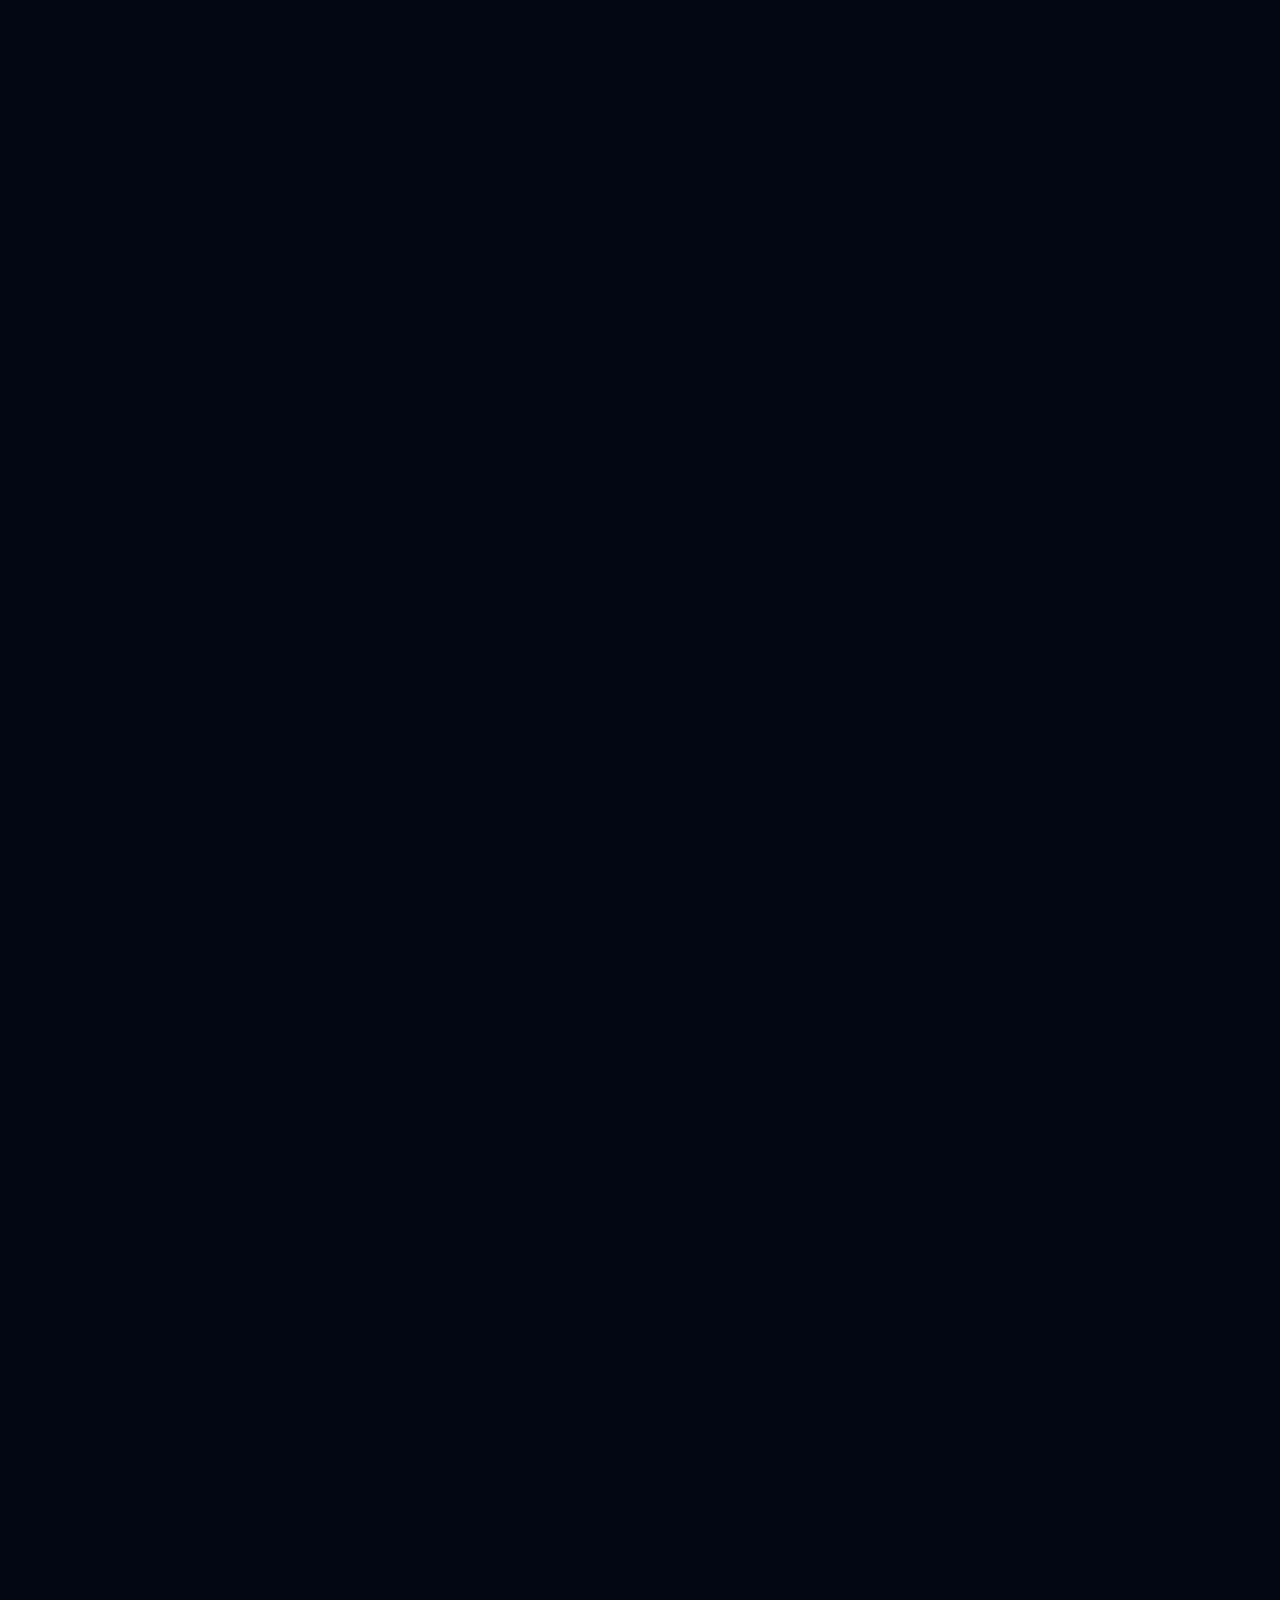
==== commit ab4fe866: "Add files via upload" ====
--- a/index.html
+++ b/index.html
@@ -7,31 +7,31 @@
 <meta content="#080808" name="theme-color"/>
 <meta content="GA Affiliated custom team uniforms, athletic apparel and the official GA athlete ambassadors. Discover our uniform journey and request your own custom design." name="description"/>
 <meta content="website" property="og:type"/><meta content="GA Affiliated — Made to Stand Apart" property="og:title"/><meta content="Custom uniforms. Original teams. Unmistakable identity." property="og:description"/><meta content="assets/ga-neon-header.jpg" property="og:image"/>
-<link href="assets/favicon.svg" rel="icon" type="image/svg+xml"/>
+<link rel="icon" type="image/png" href="assets/favicon-ga.png">
 <link href="https://fonts.googleapis.com" rel="preconnect"/>
 <link crossorigin="" href="https://fonts.gstatic.com" rel="preconnect"/>
 <link href="https://fonts.googleapis.com/css2?family=Barlow+Condensed:wght@500;600;700;800;900&amp;family=DM+Sans:wght@400;500;600;700;800&amp;display=swap" rel="stylesheet"/>
 <link href="luxury.css?v=ga-neon-font-20261019" rel="stylesheet"/>
 <title>GA Affiliated | Custom Team Uniforms &amp; Apparel</title>
-<link as="image" fetchpriority="high" href="assets/ga-loading-screen.png" rel="preload"/><script>(function(){try{if(!sessionStorage.getItem('gaIntroSeen')&&!window.matchMedia('(prefers-reduced-motion: reduce)').matches){document.documentElement.classList.add('ga-intro-pending')}}catch(e){document.documentElement.classList.add('ga-intro-pending')}})();</script><style>html.ga-intro-pending body{background:#020713!important}html.ga-intro-pending body>:not(#ga-intro){visibility:hidden!important}</style><link href="ga-loader.css?v=5" rel="stylesheet"/></head>
+<link as="image" fetchpriority="high" href="assets/ga-loading-screen.png" rel="preload"/><script>(function(){try{if(!sessionStorage.getItem('gaIntroSeen')&&!window.matchMedia('(prefers-reduced-motion: reduce)').matches){document.documentElement.classList.add('ga-intro-pending')}}catch(e){document.documentElement.classList.add('ga-intro-pending')}})();</script><style>html.ga-intro-pending body{background:#020713!important}html.ga-intro-pending body>:not(#ga-intro){visibility:hidden!important}</style><link href="ga-loader.css?v=5" rel="stylesheet"/><style id="ga-official-logo-shared">.site-header .header-logo{max-width:min(290px,60vw);display:flex;align-items:center;justify-content:center}.site-header .ga-official-header-logo{display:block;width:100%;height:auto;object-fit:contain;border-radius:3px}.contact-logo .ga-official-contact-logo{display:block;max-width:min(360px,80vw);height:auto;border-radius:7px}.footer-brand .ga-official-footer-logo{width:min(220px,80vw);height:auto;display:block;border-radius:4px}@media(max-width:600px){.site-header .header-logo{max-width:210px}}</style></head>
 <body><div aria-label="GA Affiliated loading screen" aria-live="off" class="ga-intro-screen" id="ga-intro" role="status"><div aria-hidden="true" class="ga-intro-composition"><img alt="" class="ga-intro-art" decoding="sync" fetchpriority="high" height="1672" src="assets/ga-loading-screen.png" width="941"/><div aria-label="Loading GA Affiliated" aria-valuemax="100" aria-valuemin="0" aria-valuenow="0" class="ga-intro-meter" role="progressbar"><span class="ga-intro-meter-fill" id="ga-intro-meter-fill"></span></div></div><button class="ga-intro-skip" id="ga-intro-skip" type="button">SKIP INTRO ↗</button></div>
 <a class="skip-link" href="#main">Skip to content</a>
 <div class="announcement">FOR TEAMS THAT REFUSE TO BLEND IN <span aria-hidden="true">✦</span> GA AFFILIATED</div>
 <header class="site-header" id="top">
 <div class="header-inner">
 <button aria-controls="menu-drawer" aria-expanded="false" aria-label="Open navigation" class="icon-button menu-button" id="menu-open"><svg aria-hidden="true" viewbox="0 0 28 28"><path d="M4 7h20M4 14h14M4 21h20"></path></svg></button>
-<a aria-label="GA Affiliated home" class="header-logo" href="index.html"><span class="logo-mark">GA<span class="mark-slash">/</span></span><span class="logo-copy">AFFILIATED<small>UNIFORMS · PERFORMANCE · CULTURE</small></span></a>
+<a aria-label="GA Affiliated home" class="header-logo" href="index.html"><img class="ga-official-header-logo" src="assets/ga-official-neon-logo.jpg" alt="GA Affiliated official logo" width="1536" height="614"></a>
 <div class="header-actions">
 <button aria-controls="search-modal" aria-expanded="false" aria-label="Open site search" class="icon-button" id="search-open"><svg aria-hidden="true" viewbox="0 0 28 28"><circle cx="12" cy="12" r="8"></circle><path d="m18 18 7 7"></path></svg></button>
 <button aria-controls="bag-drawer" aria-expanded="false" aria-label="Open inquiry bag" class="icon-button inquiry-open"><svg aria-hidden="true" viewbox="0 0 28 28"><path d="M4 9h20l-1.5 15h-17zM10 10V7a4 4 0 0 1 8 0v3"></path></svg><span class="bag-count" hidden="" id="bag-count">0</span></button>
 </div>
 </div>
-<nav aria-label="Shop navigation" class="desktop-nav"><a href="#journey">Our Process</a><a href="#collections">Uniforms</a><a href="#shop">Shop Apparel</a><a href="#team">The GA Team</a><a href="ambassadors.html">Ambassadors</a><a href="track-top-100.html">Track Top 100</a><a href="#contact">Contact</a></nav>
+<nav aria-label="Shop navigation" class="desktop-nav"><a href="#journey">Our Process</a><a href="#collections">Uniforms</a><a href="#shop">Shop Apparel</a><a href="#team">The GA Team</a><a href="ambassadors.html">Ambassadors</a><a href="track-top-100.html">World Top 100</a><a href="#contact">Contact</a></nav>
 </header>
 <div class="screen-overlay" hidden="" id="overlay"></div>
 <aside aria-hidden="true" aria-label="Navigation" aria-modal="true" class="drawer drawer--left" id="menu-drawer" role="dialog" tabindex="-1">
 <div class="drawer-header"><span class="drawer-wordmark">GA AFFILIATED</span><button aria-label="Close menu" class="close-button" data-close="">×</button></div>
-<nav aria-label="Mobile navigation" class="drawer-nav"><a href="index.html">Home <span>01</span></a><a href="#journey">The Custom Journey <span>02</span></a><a href="#collections">Custom Uniforms <span>03</span></a><a href="#shop">Shop Apparel <span>04</span></a><a href="#team">The GA Team <span>05</span></a><a href="ambassadors.html">Ambassador Roster <span>06</span></a><a href="track-top-100.html">TRACK &amp; FIELD TOP 100 <span>07</span></a><a href="#contact">Contact GA <span>08</span></a></nav>
+<nav aria-label="Mobile navigation" class="drawer-nav"><a href="index.html">Home <span>01</span></a><a href="#journey">The Custom Journey <span>02</span></a><a href="#collections">Custom Uniforms <span>03</span></a><a href="#shop">Shop Apparel <span>04</span></a><a href="#team">The GA Team <span>05</span></a><a href="ambassadors.html">Ambassador Roster <span>06</span></a><a href="track-top-100.html">WORLD TRACK TOP 100 <span>07</span></a><a href="#contact">Contact GA <span>08</span></a></nav>
 <p class="drawer-foot">INDIVIDUAL STYLE. COLLECTIVE IDENTITY.</p>
 </aside>
 <aside aria-hidden="true" aria-label="Apparel inquiry bag" aria-modal="true" class="drawer drawer--right" id="bag-drawer" role="dialog" tabindex="-1">
@@ -66,6 +66,7 @@
 <article class="collection-card collection-card--basket"><div aria-hidden="true" class="graphic-number">24</div><div aria-hidden="true" class="graphic-grid"></div><div class="card-shade"></div><div class="collection-content"><span>04 / CUSTOM UNIFORMS</span><h3>BASKETBALL</h3><a href="mailto:ga.affiliated@gmail.com?subject=GA%20Basketball%20Uniform%20Design%20Request">REQUEST A DESIGN <span>↗</span></a></div></article>
 </div><p class="collection-note">Custom uniform requests begin by email. Online uniform builder links can be added when those pages are published.</p>
 </div></section>
+<section aria-label="GA worldwide youth track and field rankings" style="background:linear-gradient(125deg,#07182d,#102d57 65%,#1b123d);padding:52px 20px;border-top:3px solid #46bfff;border-bottom:3px solid #864eff"><div style="max-width:1100px;margin:auto;display:flex;align-items:center;justify-content:space-between;gap:25px;flex-wrap:wrap"><div style="max-width:740px"><span style="font-size:12px;color:#5bdaff;letter-spacing:.16em;font-weight:900">GLOBAL PERFORMANCE / INDEPENDENT GA DATABASE</span><h2 style="color:white;font-family:'Barlow Condensed',sans-serif;font-weight:900;font-size:clamp(38px,6vw,72px);margin:12px 0;line-height:1">WORLD <span style="color:#ffd942">TOP 100</span></h2><p style="color:#d9e2fc;font-size:15px;line-height:1.6;margin:0">2026 season and all-time · Girls &amp; boys · Ages 7–18 · All major track and field events. Sourced results only; worldwide coverage is being built.</p></div><a href="track-top-100.html" style="display:inline-block;background:#3aa6ff;color:#07101f!important;font-weight:900;font-size:14px;padding:15px 22px;border-radius:8px;text-decoration:none">EXPLORE RANKINGS ↗</a></div></section>
 <section aria-labelledby="shop-heading" class="shop-section section-light" id="shop"><div class="site-width"><div class="section-head section-head--row"><div><span class="small-overline">THE EVERYDAY UNIFORM</span><h2 id="shop-heading">THE <em>GA</em> EDIT.</h2></div><p>Standout comfort. Everyday confidence. Shop our men's and women's sweatsuit sets.</p></div><div class="product-grid">
 <article class="product-card"><div class="product-photo"><span class="product-tag">MEN'S SET</span><img alt="Actual GA men's black hoodie and shorts sweatsuit set" loading="lazy" src="assets/products/mens-black.webp"/></div><div class="product-info"><div><h3>THE ESSENTIAL SET</h3><p>BLACK / MEN'S</p></div><strong>$80</strong></div><button class="product-add" data-price="80" data-product="Men's Sweatsuit Set — Black" type="button">ADD TO INQUIRY <span>+</span></button></article>
 <article class="product-card"><div class="product-photo"><span class="product-tag">MEN'S SET</span><img alt="Actual GA men's red hoodie and shorts sweatsuit set" loading="lazy" src="assets/products/mens-red.webp"/></div><div class="product-info"><div><h3>THE STATEMENT SET</h3><p>RED / MEN'S</p></div><strong>$80</strong></div><button class="product-add" data-price="80" data-product="Men's Sweatsuit Set — Red" type="button">ADD TO INQUIRY <span>+</span></button></article>
@@ -80,9 +81,9 @@
 <a class="athlete-tile" href="ambassadors.html"><img alt="GA ambassador Kai’ler Flounory" loading="lazy" src="assets/ambassadors/kai-ler-flounory.webp"/><span>KAI’LER FLOUNORY <b>↗</b></span></a>
 <a class="athlete-tile" href="ambassadors.html"><img alt="GA ambassador Amera Onatulo" loading="lazy" src="assets/ambassadors/amera-onatulo.webp"/><span>AMERA ONATULO <b>↗</b></span></a>
 </div><div class="team-end"><p>12 OFFICIAL AMBASSADORS. ONE STANDARD.</p><a class="action-btn action-btn--outline" href="ambassadors.html">MEET THE FULL ROSTER <span>↗</span></a></div></div></section>
-<section class="contact-section section-dark" id="contact"><div class="site-width contact-inner"><div><span class="small-overline">YOUR NEXT UNIFORM STARTS HERE</span><h2>GOT A <em>VISION?</em><br/>LET'S MAKE IT REAL.</h2><p>Ready to bring your team's identity to life? Share your sport, team name, colors, quantity and deadline.</p><a class="action-btn action-btn--light" href="mailto:ga.affiliated@gmail.com?subject=GA%20Custom%20Team%20Uniform%20Inquiry">CONTACT GA AFFILIATED <span>↗</span></a></div><div aria-hidden="true" class="contact-logo"><span>GA</span><small>BUILT TO BE SEEN.</small></div></div></section>
+<section class="contact-section section-dark" id="contact"><div class="site-width contact-inner"><div><span class="small-overline">YOUR NEXT UNIFORM STARTS HERE</span><h2>GOT A <em>VISION?</em><br/>LET'S MAKE IT REAL.</h2><p>Ready to bring your team's identity to life? Share your sport, team name, colors, quantity and deadline.</p><a class="action-btn action-btn--light" href="mailto:ga.affiliated@gmail.com?subject=GA%20Custom%20Team%20Uniform%20Inquiry">CONTACT GA AFFILIATED <span>↗</span></a></div><div aria-hidden="true" class="contact-logo"><img class="ga-official-contact-logo" src="assets/ga-official-neon-logo.jpg" width="1536" height="614" alt=""></div></div></section>
 </main>
-<footer class="site-footer"><div class="site-width"><div class="footer-top"><a class="footer-brand" href="index.html">GA <span>AFFILIATED</span></a><p>CUSTOM UNIFORMS. ATHLETIC APPAREL. CULTURE.</p></div><div class="footer-bottom"><span>© 2026 GA AFFILIATED. ALL RIGHTS RESERVED.</span><div><a href="ambassadors.html">AMBASSADORS</a><a href="#collections">UNIFORMS</a><a href="mailto:ga.affiliated@gmail.com">GA.AFFILIATED@GMAIL.COM</a></div></div></div></footer>
+<footer class="site-footer"><div class="site-width"><div class="footer-top"><a class="footer-brand" href="index.html" aria-label="GA Affiliated home"><img class="ga-official-footer-logo" src="assets/ga-official-neon-logo.jpg" width="1536" height="614" alt="GA Affiliated logo"></a><p>CUSTOM UNIFORMS. ATHLETIC APPAREL. CULTURE.</p></div><div class="footer-bottom"><span>© 2026 GA AFFILIATED. ALL RIGHTS RESERVED.</span><div><a href="ambassadors.html">AMBASSADORS</a><a href="#collections">UNIFORMS</a><a href="mailto:ga.affiliated@gmail.com">GA.AFFILIATED@GMAIL.COM</a></div></div></div></footer>
 <div class="help-widget" id="help-widget"><button aria-controls="help-panel" aria-expanded="false" class="help-trigger" id="help-trigger" type="button"><svg aria-hidden="true" viewbox="0 0 24 24"><path d="M20 16a4 4 0 0 1-4 4H9l-5 3v-7a4 4 0 0 1-2-3V6a4 4 0 0 1 4-4h10a4 4 0 0 1 4 4z"></path></svg> ASK GA</button><div class="help-panel" hidden="" id="help-panel"><button aria-label="Close help" class="close-button" id="help-close" type="button">×</button><span class="small-overline">TEAM SUPPORT</span><h3>HOW CAN WE HELP?</h3><p>Questions about custom uniforms, sizing or an apparel order? Send our team a message.</p><a class="action-btn action-btn--dark" href="mailto:ga.affiliated@gmail.com?subject=GA%20Website%20Question">EMAIL GA <span>↗</span></a><small>Messages open in your email app. This is not a live chat.</small></div></div>
 <script defer="" src="site.js"></script>
 <script defer="True" src="ga-loader.js?v=5"></script></body>
--- a/luxury.css
+++ b/luxury.css
@@ -172,3 +172,48 @@
   .film-wrap { max-width:100%; }
   .film-caption { gap:8px; flex-wrap:wrap; }
 }
+
+/* Women's + men's merchandising for the GA edit. */
+.shop-division {margin-top:38px;scroll-margin-top:112px}
+.shop-division--men {margin-top:76px;}
+.shop-category-header {display:flex;align-items:end;justify-content:space-between;gap:24px;padding:0 0 20px;border-bottom:1px solid rgba(175,119,255,.38);margin-bottom:22px;}
+.shop-category-header h3 {font:900 clamp(37px,4.4vw,72px)/.95 var(--display);letter-spacing:.015em;margin:12px 0 0;color:#fff;}
+.shop-category-header h3 em {font-style:normal;color:#fff;background:linear-gradient(90deg,#66e9ff 0%,#8091ff 31%,#be5cff 67%,#ff57dd 100%);-webkit-background-clip:text;background-clip:text;-webkit-text-fill-color:transparent;}
+.shop-category-header p {font-size:12px;color:#e1d7ed;margin:0 0 5px;max-width:280px;line-height:1.6;}
+.product-grid--three {grid-template-columns:repeat(3,minmax(0,1fr));gap:18px;}
+.product-grid--three .product-photo {aspect-ratio:4/5;}
+.product-grid--three .product-photo img {object-fit:contain;}
+.product-grid--three .product-info h3 {font-size:clamp(21px,2vw,29px);}
+.product-grid--three .product-info p {line-height:1.6;}
+@media(max-width:840px) {
+  .product-grid--three {grid-template-columns:repeat(2,minmax(0,1fr));gap:12px;}
+  .shop-category-header {align-items:start;flex-direction:column;gap:10px;}
+  .shop-division--men {margin-top:55px;}
+  .product-grid--three .product-photo {aspect-ratio:4/5;}
+}
+@media(max-width:520px) {
+  .shop-division {margin-top:22px;}
+  .shop-division--men {margin-top:57px;}
+  .shop-category-header {margin-bottom:16px;}
+  .shop-category-header h3 {font-size:clamp(34px,10vw,50px);}
+  .product-grid--three {gap:9px;}
+  .product-grid--three .product-info {padding:14px 10px 12px;gap:5px;}
+  .product-grid--three .product-info h3 {font-size:clamp(19px,5.1vw,25px);}
+  .product-grid--three .product-info strong {font-size:22px;}
+  .product-grid--three .product-tag {font-size:8px;padding:6px;left:8px;top:8px;}
+  .product-grid--three .product-photo {aspect-ratio:4/5;}
+}
+
+/* GO HARD OR GO HOME homepage feature; keeps GA neon brand treatment */
+.ga-meet-feature{border-top:1px solid #302a3e;border-bottom:1px solid #302a3e;padding:85px 0;background:radial-gradient(ellipse at 70% 40%,#171327 0%,#08070b 65%)}
+.ga-meet-feature__inner{display:grid;grid-template-columns:1.1fr .8fr;gap:55px;align-items:center}
+.ga-meet-feature__copy h2{font:900 clamp(68px,8.8vw,140px)/.8 var(--display);margin:19px 0 24px;letter-spacing:-.02em}
+.ga-meet-feature__copy h2 span,.ga-meet-feature__date span{background:linear-gradient(110deg,#24e0ff,#7d62fa,#ff48da);-webkit-background-clip:text;background-clip:text;color:transparent}
+.ga-meet-feature__date{font-size:13px;font-weight:900;letter-spacing:.12em;color:#fff;line-height:1.8}
+.ga-meet-feature__copy>p:not(.small-overline):not(.ga-meet-feature__date){max-width:480px;color:#c9c3d2;line-height:1.75;font-size:15px}
+.ga-meet-feature__link{display:inline-flex;gap:34px;align-items:center;text-decoration:none;font-weight:900;font-size:12px;letter-spacing:.13em;border-bottom:2px solid #a966fc;padding:17px 0;margin-top:15px}
+.ga-meet-feature__link span{font-size:22px}
+.ga-meet-feature__image{height:420px;overflow:hidden;display:block;border:1px solid #49395f}
+.ga-meet-feature__image img{width:100%;height:100%;object-fit:cover;object-position:50% 35%;display:block;transition:transform .4s}
+.ga-meet-feature__image:hover img{transform:scale(1.025)}
+@media(max-width:760px){.ga-meet-feature{padding:52px 0}.ga-meet-feature__inner{grid-template-columns:1fr;gap:26px}.ga-meet-feature__copy h2{font-size:clamp(65px,13vw,106px)}.ga-meet-feature__image{height:390px}}
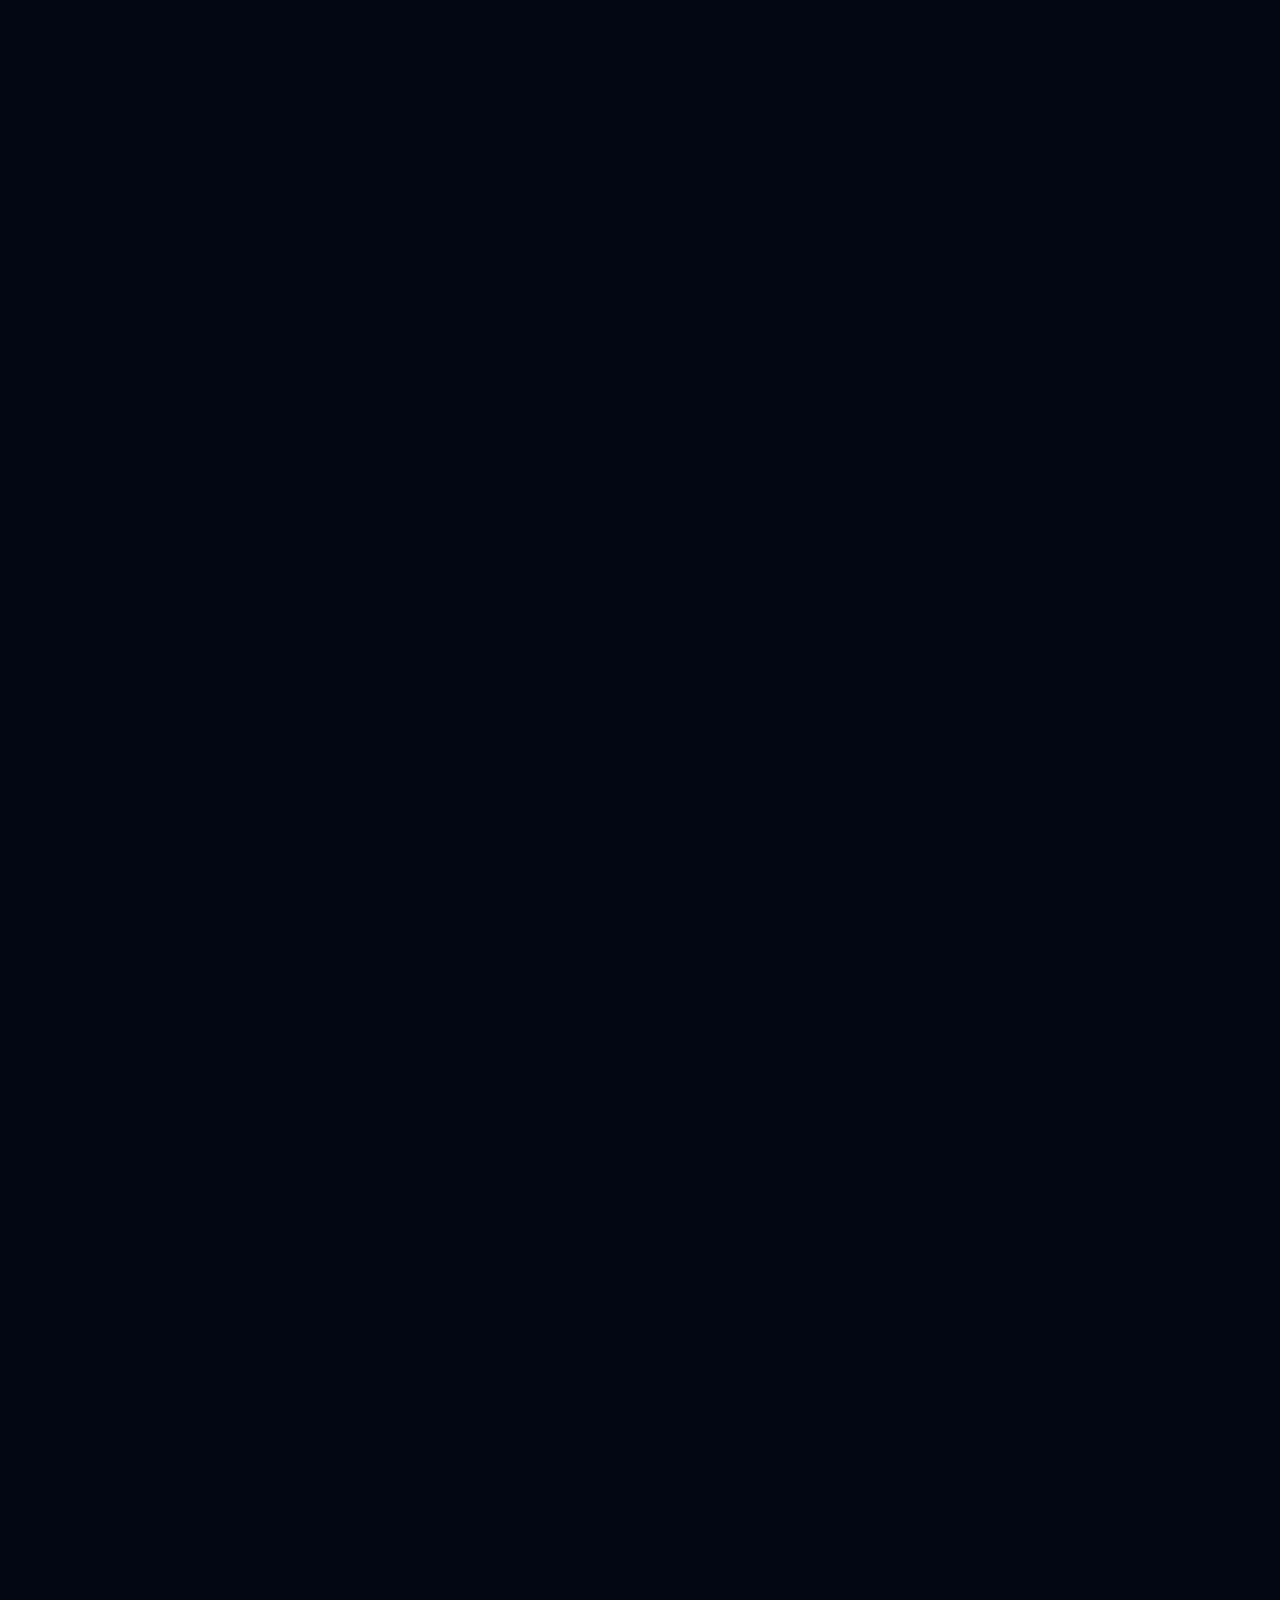
==== commit eebebfa6: "Fix GA Affiliated website logo" ====
--- a/index.html
+++ b/index.html
@@ -20,7 +20,7 @@
 <header class="site-header" id="top">
 <div class="header-inner">
 <button aria-controls="menu-drawer" aria-expanded="false" aria-label="Open navigation" class="icon-button menu-button" id="menu-open"><svg aria-hidden="true" viewbox="0 0 28 28"><path d="M4 7h20M4 14h14M4 21h20"></path></svg></button>
-<a aria-label="GA Affiliated home" class="header-logo" href="index.html"><img class="ga-official-header-logo" src="assets/ga-official-neon-logo.jpg" alt="GA Affiliated official logo" width="1536" height="614"></a>
+<a aria-label="GA Affiliated home" class="header-logo" href="index.html"><img class="ga-official-header-logo" src="assets/ga-neon-header.jpg" alt="GA Affiliated official logo" width="1536" height="614"></a>
 <div class="header-actions">
 <button aria-controls="search-modal" aria-expanded="false" aria-label="Open site search" class="icon-button" id="search-open"><svg aria-hidden="true" viewbox="0 0 28 28"><circle cx="12" cy="12" r="8"></circle><path d="m18 18 7 7"></path></svg></button>
 <button aria-controls="bag-drawer" aria-expanded="false" aria-label="Open inquiry bag" class="icon-button inquiry-open"><svg aria-hidden="true" viewbox="0 0 28 28"><path d="M4 9h20l-1.5 15h-17zM10 10V7a4 4 0 0 1 8 0v3"></path></svg><span class="bag-count" hidden="" id="bag-count">0</span></button>
@@ -81,9 +81,9 @@
 <a class="athlete-tile" href="ambassadors.html"><img alt="GA ambassador Kai’ler Flounory" loading="lazy" src="assets/ambassadors/kai-ler-flounory.webp"/><span>KAI’LER FLOUNORY <b>↗</b></span></a>
 <a class="athlete-tile" href="ambassadors.html"><img alt="GA ambassador Amera Onatulo" loading="lazy" src="assets/ambassadors/amera-onatulo.webp"/><span>AMERA ONATULO <b>↗</b></span></a>
 </div><div class="team-end"><p>12 OFFICIAL AMBASSADORS. ONE STANDARD.</p><a class="action-btn action-btn--outline" href="ambassadors.html">MEET THE FULL ROSTER <span>↗</span></a></div></div></section>
-<section class="contact-section section-dark" id="contact"><div class="site-width contact-inner"><div><span class="small-overline">YOUR NEXT UNIFORM STARTS HERE</span><h2>GOT A <em>VISION?</em><br/>LET'S MAKE IT REAL.</h2><p>Ready to bring your team's identity to life? Share your sport, team name, colors, quantity and deadline.</p><a class="action-btn action-btn--light" href="mailto:ga.affiliated@gmail.com?subject=GA%20Custom%20Team%20Uniform%20Inquiry">CONTACT GA AFFILIATED <span>↗</span></a></div><div aria-hidden="true" class="contact-logo"><img class="ga-official-contact-logo" src="assets/ga-official-neon-logo.jpg" width="1536" height="614" alt=""></div></div></section>
+<section class="contact-section section-dark" id="contact"><div class="site-width contact-inner"><div><span class="small-overline">YOUR NEXT UNIFORM STARTS HERE</span><h2>GOT A <em>VISION?</em><br/>LET'S MAKE IT REAL.</h2><p>Ready to bring your team's identity to life? Share your sport, team name, colors, quantity and deadline.</p><a class="action-btn action-btn--light" href="mailto:ga.affiliated@gmail.com?subject=GA%20Custom%20Team%20Uniform%20Inquiry">CONTACT GA AFFILIATED <span>↗</span></a></div><div aria-hidden="true" class="contact-logo"><img class="ga-official-contact-logo" src="assets/ga-neon-header.jpg" width="1536" height="614" alt=""></div></div></section>
 </main>
-<footer class="site-footer"><div class="site-width"><div class="footer-top"><a class="footer-brand" href="index.html" aria-label="GA Affiliated home"><img class="ga-official-footer-logo" src="assets/ga-official-neon-logo.jpg" width="1536" height="614" alt="GA Affiliated logo"></a><p>CUSTOM UNIFORMS. ATHLETIC APPAREL. CULTURE.</p></div><div class="footer-bottom"><span>© 2026 GA AFFILIATED. ALL RIGHTS RESERVED.</span><div><a href="ambassadors.html">AMBASSADORS</a><a href="#collections">UNIFORMS</a><a href="mailto:ga.affiliated@gmail.com">GA.AFFILIATED@GMAIL.COM</a></div></div></div></footer>
+<footer class="site-footer"><div class="site-width"><div class="footer-top"><a class="footer-brand" href="index.html" aria-label="GA Affiliated home"><img class="ga-official-footer-logo" src="assets/ga-neon-header.jpg" width="1536" height="614" alt="GA Affiliated logo"></a><p>CUSTOM UNIFORMS. ATHLETIC APPAREL. CULTURE.</p></div><div class="footer-bottom"><span>© 2026 GA AFFILIATED. ALL RIGHTS RESERVED.</span><div><a href="ambassadors.html">AMBASSADORS</a><a href="#collections">UNIFORMS</a><a href="mailto:ga.affiliated@gmail.com">GA.AFFILIATED@GMAIL.COM</a></div></div></div></footer>
 <div class="help-widget" id="help-widget"><button aria-controls="help-panel" aria-expanded="false" class="help-trigger" id="help-trigger" type="button"><svg aria-hidden="true" viewbox="0 0 24 24"><path d="M20 16a4 4 0 0 1-4 4H9l-5 3v-7a4 4 0 0 1-2-3V6a4 4 0 0 1 4-4h10a4 4 0 0 1 4 4z"></path></svg> ASK GA</button><div class="help-panel" hidden="" id="help-panel"><button aria-label="Close help" class="close-button" id="help-close" type="button">×</button><span class="small-overline">TEAM SUPPORT</span><h3>HOW CAN WE HELP?</h3><p>Questions about custom uniforms, sizing or an apparel order? Send our team a message.</p><a class="action-btn action-btn--dark" href="mailto:ga.affiliated@gmail.com?subject=GA%20Website%20Question">EMAIL GA <span>↗</span></a><small>Messages open in your email app. This is not a live chat.</small></div></div>
 <script defer="" src="site.js"></script>
 <script defer="True" src="ga-loader.js?v=5"></script></body>
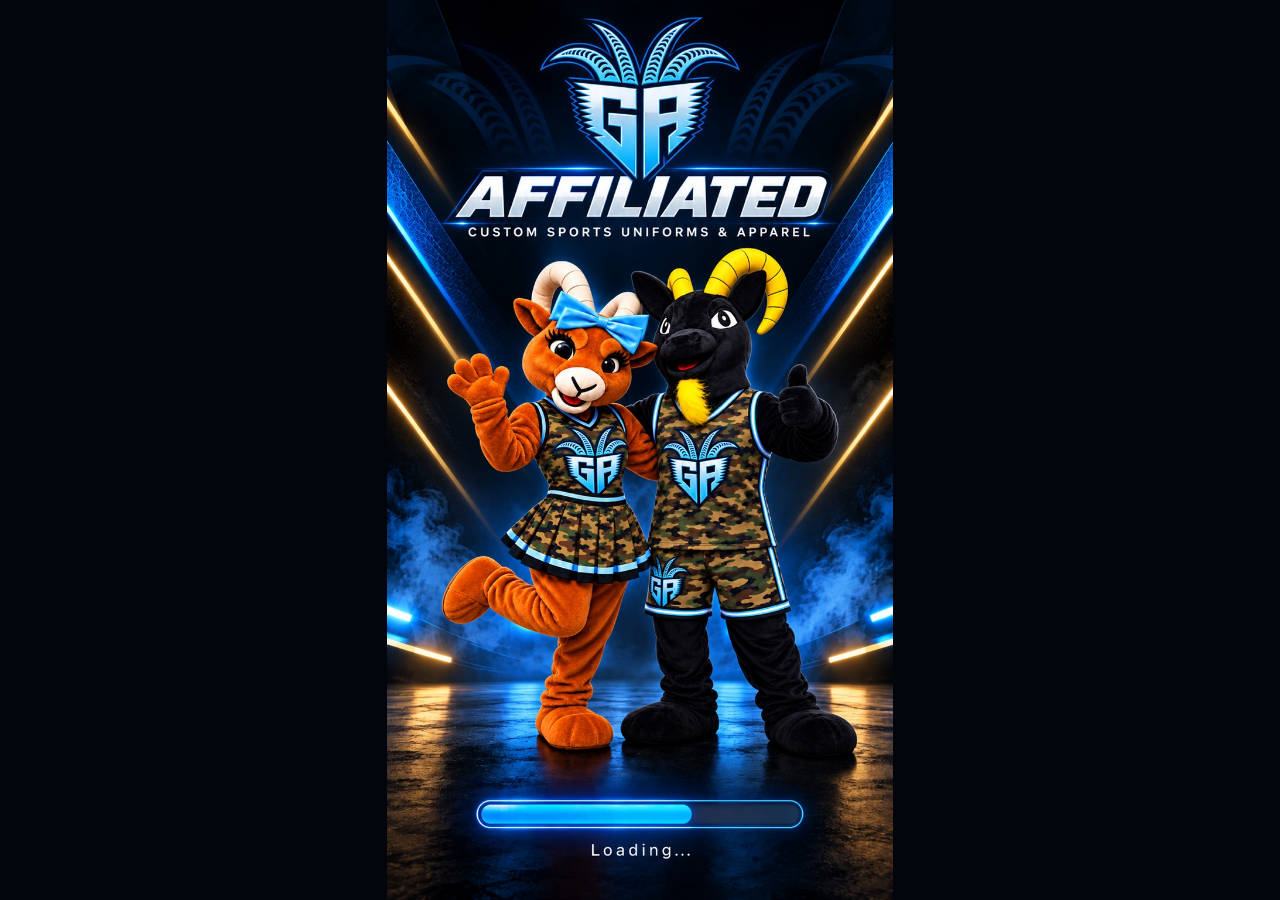
==== commit 49673ca4: "Rename index 7.html to index.html" ====
--- a/index.html
+++ b/index.html
@@ -1,90 +1,24 @@
 <!DOCTYPE html>
-
 <html lang="en">
 <head>
-<meta charset="utf-8"/>
-<meta content="width=device-width, initial-scale=1" name="viewport"/>
-<meta content="#080808" name="theme-color"/>
-<meta content="GA Affiliated custom team uniforms, athletic apparel and the official GA athlete ambassadors. Discover our uniform journey and request your own custom design." name="description"/>
-<meta content="website" property="og:type"/><meta content="GA Affiliated — Made to Stand Apart" property="og:title"/><meta content="Custom uniforms. Original teams. Unmistakable identity." property="og:description"/><meta content="assets/ga-neon-header.jpg" property="og:image"/>
-<link rel="icon" type="image/png" href="assets/favicon-ga.png">
-<link href="https://fonts.googleapis.com" rel="preconnect"/>
-<link crossorigin="" href="https://fonts.gstatic.com" rel="preconnect"/>
-<link href="https://fonts.googleapis.com/css2?family=Barlow+Condensed:wght@500;600;700;800;900&amp;family=DM+Sans:wght@400;500;600;700;800&amp;display=swap" rel="stylesheet"/>
-<link href="luxury.css?v=ga-neon-font-20261019" rel="stylesheet"/>
-<title>GA Affiliated | Custom Team Uniforms &amp; Apparel</title>
-<link as="image" fetchpriority="high" href="assets/ga-loading-screen.png" rel="preload"/><script>(function(){try{if(!sessionStorage.getItem('gaIntroSeen')&&!window.matchMedia('(prefers-reduced-motion: reduce)').matches){document.documentElement.classList.add('ga-intro-pending')}}catch(e){document.documentElement.classList.add('ga-intro-pending')}})();</script><style>html.ga-intro-pending body{background:#020713!important}html.ga-intro-pending body>:not(#ga-intro){visibility:hidden!important}</style><link href="ga-loader.css?v=5" rel="stylesheet"/><style id="ga-official-logo-shared">.site-header .header-logo{max-width:min(290px,60vw);display:flex;align-items:center;justify-content:center}.site-header .ga-official-header-logo{display:block;width:100%;height:auto;object-fit:contain;border-radius:3px}.contact-logo .ga-official-contact-logo{display:block;max-width:min(360px,80vw);height:auto;border-radius:7px}.footer-brand .ga-official-footer-logo{width:min(220px,80vw);height:auto;display:block;border-radius:4px}@media(max-width:600px){.site-header .header-logo{max-width:210px}}</style></head>
-<body><div aria-label="GA Affiliated loading screen" aria-live="off" class="ga-intro-screen" id="ga-intro" role="status"><div aria-hidden="true" class="ga-intro-composition"><img alt="" class="ga-intro-art" decoding="sync" fetchpriority="high" height="1672" src="assets/ga-loading-screen.png" width="941"/><div aria-label="Loading GA Affiliated" aria-valuemax="100" aria-valuemin="0" aria-valuenow="0" class="ga-intro-meter" role="progressbar"><span class="ga-intro-meter-fill" id="ga-intro-meter-fill"></span></div></div><button class="ga-intro-skip" id="ga-intro-skip" type="button">SKIP INTRO ↗</button></div>
-<a class="skip-link" href="#main">Skip to content</a>
-<div class="announcement">FOR TEAMS THAT REFUSE TO BLEND IN <span aria-hidden="true">✦</span> GA AFFILIATED</div>
-<header class="site-header" id="top">
-<div class="header-inner">
-<button aria-controls="menu-drawer" aria-expanded="false" aria-label="Open navigation" class="icon-button menu-button" id="menu-open"><svg aria-hidden="true" viewbox="0 0 28 28"><path d="M4 7h20M4 14h14M4 21h20"></path></svg></button>
-<a aria-label="GA Affiliated home" class="header-logo" href="index.html"><img class="ga-official-header-logo" src="assets/ga-neon-header.jpg" alt="GA Affiliated official logo" width="1536" height="614"></a>
-<div class="header-actions">
-<button aria-controls="search-modal" aria-expanded="false" aria-label="Open site search" class="icon-button" id="search-open"><svg aria-hidden="true" viewbox="0 0 28 28"><circle cx="12" cy="12" r="8"></circle><path d="m18 18 7 7"></path></svg></button>
-<button aria-controls="bag-drawer" aria-expanded="false" aria-label="Open inquiry bag" class="icon-button inquiry-open"><svg aria-hidden="true" viewbox="0 0 28 28"><path d="M4 9h20l-1.5 15h-17zM10 10V7a4 4 0 0 1 8 0v3"></path></svg><span class="bag-count" hidden="" id="bag-count">0</span></button>
-</div>
-</div>
-<nav aria-label="Shop navigation" class="desktop-nav"><a href="#journey">Our Process</a><a href="#collections">Uniforms</a><a href="#shop">Shop Apparel</a><a href="#team">The GA Team</a><a href="ambassadors.html">Ambassadors</a><a href="track-top-100.html">World Top 100</a><a href="#contact">Contact</a></nav>
-</header>
-<div class="screen-overlay" hidden="" id="overlay"></div>
-<aside aria-hidden="true" aria-label="Navigation" aria-modal="true" class="drawer drawer--left" id="menu-drawer" role="dialog" tabindex="-1">
-<div class="drawer-header"><span class="drawer-wordmark">GA AFFILIATED</span><button aria-label="Close menu" class="close-button" data-close="">×</button></div>
-<nav aria-label="Mobile navigation" class="drawer-nav"><a href="index.html">Home <span>01</span></a><a href="#journey">The Custom Journey <span>02</span></a><a href="#collections">Custom Uniforms <span>03</span></a><a href="#shop">Shop Apparel <span>04</span></a><a href="#team">The GA Team <span>05</span></a><a href="ambassadors.html">Ambassador Roster <span>06</span></a><a href="track-top-100.html">WORLD TRACK TOP 100 <span>07</span></a><a href="#contact">Contact GA <span>08</span></a></nav>
-<p class="drawer-foot">INDIVIDUAL STYLE. COLLECTIVE IDENTITY.</p>
-</aside>
-<aside aria-hidden="true" aria-label="Apparel inquiry bag" aria-modal="true" class="drawer drawer--right" id="bag-drawer" role="dialog" tabindex="-1">
-<div class="drawer-header"><div><span class="small-overline">YOUR SELECTIONS</span><h2>INQUIRY BAG</h2></div><button aria-label="Close inquiry bag" class="close-button" data-close="">×</button></div>
-<div class="bag-contents" id="bag-items"><p class="empty-bag">Your inquiry bag is empty. Add an apparel set to request sizes and ordering details.</p></div>
-<div class="bag-footer"><div class="bag-total"><span>Listed items total</span><strong id="bag-total">$0</strong></div><p class="bag-disclaimer">No checkout or payment is collected here. GA will confirm sizes, stock and ordering details by email.</p><a class="action-btn action-btn--dark bag-email" href="mailto:ga.affiliated@gmail.com?subject=GA%20Apparel%20Inquiry" id="email-inquiry">EMAIL MY INQUIRY <span>↗</span></a></div>
-</aside>
-<div aria-hidden="true" aria-label="Search GA Affiliated" aria-modal="true" class="search-modal" id="search-modal" role="dialog" tabindex="-1">
-<div class="search-box"><button aria-label="Close search" class="close-button" data-close="">×</button><span class="small-overline">WHAT ARE YOU LOOKING FOR?</span><label for="search-input">SEARCH GA AFFILIATED</label><input autocomplete="off" id="search-input" placeholder="Try track, basketball, apparel..." type="search"/><div class="search-results" id="search-results" role="status"></div></div>
-</div>
-<main id="main">
-<section aria-label="GOAT Affiliated official GA banner" class="ga-brand-banner">
-<img alt="GOAT Affiliated GA logo with electric blue and purple wings, lightning and smoke" decoding="async" fetchpriority="high" height="614" src="assets/ga-neon-header.jpg" width="1536"/>
-</section>
-<section aria-labelledby="hero-heading" class="hero">
-<img alt="GA-affiliated featured athlete Emeri Cotton competing in a track event" class="hero-photo" fetchpriority="high" src="assets/ga-header.jpg"/>
-<div class="hero-overlay"></div>
-<div class="hero-content site-width"><p class="hero-kicker"><span class="line"></span> THE ART OF STANDING APART</p><h1 id="hero-heading">MADE TO<br/><em>STAND</em> APART.</h1><p class="hero-subtitle">Premium team identity. Custom uniforms. A new standard for how athletes show up.</p><div class="hero-ctas"><a class="action-btn action-btn--light" href="#collections">EXPLORE UNIFORMS <span>↗</span></a><a class="text-link" href="#journey">DISCOVER THE JOURNEY <span>↓</span></a></div></div>
-<div class="hero-bottom site-width"><span>GA AFFILIATED / EST. FOR THE NEXT GENERATION</span><span>SCROLL TO EXPLORE ↓</span></div>
-</section>
-<div aria-label="GA Affiliated sports" class="ticker"><div class="ticker-track"><span>CUSTOM TRACK &amp; FIELD</span><b>✦</b><span>TACKLE FOOTBALL</span><b>✦</b><span>7V7 FOOTBALL</span><b>✦</b><span>BASKETBALL</span><b>✦</b><span>TEAM APPAREL</span><b>✦</b><span>CUSTOM TRACK &amp; FIELD</span><b>✦</b><span>TACKLE FOOTBALL</span><b>✦</b><span>7V7 FOOTBALL</span><b>✦</b></div></div>
-<section aria-labelledby="journey-heading" class="journey section-dark" id="journey"><div class="site-width">
-<div class="section-head section-head--stack"><span class="small-overline">DESIGN IS A PROCESS. GREATNESS IS THE RESULT.</span><h2 id="journey-heading">The GA <em>Custom</em> Journey</h2><p class="section-lead">From your idea to your team's signature look.</p></div>
-<div class="journey-grid"><div class="film"><div class="film-wrap"><video aria-label="GA race day footage" autoplay="" id="feature-video" loop="" muted="" playsinline="" poster="assets/ga-video-poster.jpg" preload="metadata"><source src="assets/ga-feature-video.mp4" type="video/mp4"/>Your browser does not support embedded video.</video><button aria-label="Unmute video" class="video-sound" id="video-sound" type="button">SOUND OFF <span>◖</span></button></div><div class="film-caption"><span>GA AFFILIATED / IN MOTION</span><span>01 — 04</span></div></div>
-<div class="journey-detail"><span class="small-overline muted">A DIFFERENT KIND OF UNIFORM EXPERIENCE</span><h3>YOUR VISION.<br/>OUR OBSESSION.</h3><p class="journey-brief">Every team has a story worth showing. Bring the colors, the attitude, and the ideas. We'll help turn that vision into a look your athletes can own.</p><div class="journey-steps"><div class="step"><span class="step-number">01</span><div><h4>DISCOVER GA</h4><p>Explore our work, apparel and team culture.</p></div><span aria-hidden="true">↗</span></div><div class="step"><span class="step-number">02</span><div><h4>SHARE YOUR VISION</h4><p>Tell us your sport, colors, artwork and needs.</p></div><span aria-hidden="true">↗</span></div><div class="step"><span class="step-number">03</span><div><h4>DESIGN YOUR LOOK</h4><p>Work toward a custom uniform concept for your team.</p></div><span aria-hidden="true">↗</span></div><div class="step"><span class="step-number">04</span><div><h4>REPRESENT THE STANDARD</h4><p>Confirm details directly with GA before ordering.</p></div><span aria-hidden="true">↗</span></div></div><a class="action-btn action-btn--outline" href="mailto:ga.affiliated@gmail.com?subject=GA%20Custom%20Uniform%20Design%20Request">START YOUR PROJECT <span>↗</span></a></div></div>
-</div></section>
-<section aria-labelledby="collections-heading" class="collections section-dark" id="collections"><div class="site-width"><div class="section-head section-head--row"><div><span class="small-overline">BUILT FOR EVERY ARENA</span><h2 id="collections-heading">THE <em>UNIFORM</em> COLLECTION</h2></div><p>One identity. Every sport. Designed to stand out from warmup to the final whistle.</p></div>
-<div class="collection-grid">
-<article class="collection-card collection-card--track"><img alt="GA featured track athlete during competition" loading="lazy" src="assets/ga-header.jpg"/><div class="card-shade"></div><div class="collection-content"><span>01 / CUSTOM UNIFORMS</span><h3>TRACK &amp; FIELD</h3><a href="mailto:ga.affiliated@gmail.com?subject=GA%20Track%20and%20Field%20Uniform%20Design%20Request">REQUEST A DESIGN <span>↗</span></a></div></article>
-<article class="collection-card collection-card--football"><div aria-hidden="true" class="graphic-number">07</div><div aria-hidden="true" class="graphic-grid"></div><div class="card-shade"></div><div class="collection-content"><span>02 / CUSTOM UNIFORMS</span><h3>TACKLE FOOTBALL</h3><a href="mailto:ga.affiliated@gmail.com?subject=GA%20Tackle%20Football%20Uniform%20Design%20Request">REQUEST A DESIGN <span>↗</span></a></div></article>
-<article class="collection-card collection-card--seven"><div aria-hidden="true" class="graphic-number">7v7</div><div aria-hidden="true" class="graphic-grid"></div><div class="card-shade"></div><div class="collection-content"><span>03 / CUSTOM UNIFORMS</span><h3>7V7 FOOTBALL</h3><a href="mailto:ga.affiliated@gmail.com?subject=GA%207v7%20Football%20Uniform%20Design%20Request">REQUEST A DESIGN <span>↗</span></a></div></article>
-<article class="collection-card collection-card--basket"><div aria-hidden="true" class="graphic-number">24</div><div aria-hidden="true" class="graphic-grid"></div><div class="card-shade"></div><div class="collection-content"><span>04 / CUSTOM UNIFORMS</span><h3>BASKETBALL</h3><a href="mailto:ga.affiliated@gmail.com?subject=GA%20Basketball%20Uniform%20Design%20Request">REQUEST A DESIGN <span>↗</span></a></div></article>
-</div><p class="collection-note">Custom uniform requests begin by email. Online uniform builder links can be added when those pages are published.</p>
-</div></section>
-<section aria-label="GA worldwide youth track and field rankings" style="background:linear-gradient(125deg,#07182d,#102d57 65%,#1b123d);padding:52px 20px;border-top:3px solid #46bfff;border-bottom:3px solid #864eff"><div style="max-width:1100px;margin:auto;display:flex;align-items:center;justify-content:space-between;gap:25px;flex-wrap:wrap"><div style="max-width:740px"><span style="font-size:12px;color:#5bdaff;letter-spacing:.16em;font-weight:900">GLOBAL PERFORMANCE / INDEPENDENT GA DATABASE</span><h2 style="color:white;font-family:'Barlow Condensed',sans-serif;font-weight:900;font-size:clamp(38px,6vw,72px);margin:12px 0;line-height:1">WORLD <span style="color:#ffd942">TOP 100</span></h2><p style="color:#d9e2fc;font-size:15px;line-height:1.6;margin:0">2026 season and all-time · Girls &amp; boys · Ages 7–18 · All major track and field events. Sourced results only; worldwide coverage is being built.</p></div><a href="track-top-100.html" style="display:inline-block;background:#3aa6ff;color:#07101f!important;font-weight:900;font-size:14px;padding:15px 22px;border-radius:8px;text-decoration:none">EXPLORE RANKINGS ↗</a></div></section>
-<section aria-labelledby="shop-heading" class="shop-section section-light" id="shop"><div class="site-width"><div class="section-head section-head--row"><div><span class="small-overline">THE EVERYDAY UNIFORM</span><h2 id="shop-heading">THE <em>GA</em> EDIT.</h2></div><p>Standout comfort. Everyday confidence. Shop our men's and women's sweatsuit sets.</p></div><div class="product-grid">
-<article class="product-card"><div class="product-photo"><span class="product-tag">MEN'S SET</span><img alt="Actual GA men's black hoodie and shorts sweatsuit set" loading="lazy" src="assets/products/mens-black.webp"/></div><div class="product-info"><div><h3>THE ESSENTIAL SET</h3><p>BLACK / MEN'S</p></div><strong>$80</strong></div><button class="product-add" data-price="80" data-product="Men's Sweatsuit Set — Black" type="button">ADD TO INQUIRY <span>+</span></button></article>
-<article class="product-card"><div class="product-photo"><span class="product-tag">MEN'S SET</span><img alt="Actual GA men's red hoodie and shorts sweatsuit set" loading="lazy" src="assets/products/mens-red.webp"/></div><div class="product-info"><div><h3>THE STATEMENT SET</h3><p>RED / MEN'S</p></div><strong>$80</strong></div><button class="product-add" data-price="80" data-product="Men's Sweatsuit Set — Red" type="button">ADD TO INQUIRY <span>+</span></button></article>
-<article class="product-card"><div class="product-photo"><span class="product-tag">MEN'S SET</span><img alt="Actual GA men's forest green hoodie and shorts sweatsuit set" loading="lazy" src="assets/products/mens-green.webp"/></div><div class="product-info"><div><h3>THE HERITAGE SET</h3><p>FOREST / MEN'S</p></div><strong>$80</strong></div><button class="product-add" data-price="80" data-product="Men's Sweatsuit Set — Forest Green" type="button">ADD TO INQUIRY <span>+</span></button></article>
-<article class="product-card"><div class="product-photo"><span class="product-tag">WOMEN'S SET</span><img alt="Actual GA women's pink purple and white zip jacket and shorts sweatsuit set" loading="lazy" src="assets/products/womens-pink-purple.webp"/></div><div class="product-info"><div><h3>THE ICON SET</h3><p>PINK / PURPLE / WOMEN'S</p></div><strong>$80</strong></div><button class="product-add" data-price="80" data-product="Women's Sweatsuit Set — Pink / Purple / White" type="button">ADD TO INQUIRY <span>+</span></button></article>
-</div><p class="shop-disclaimer">All sets are listed at $80 each. Apparel availability, sizes, taxes and delivery are confirmed by GA before payment. The inquiry bag does not process purchases.</p></div></section>
-<section aria-labelledby="team-heading" class="team-section section-dark" id="team"><div class="site-width"><div class="section-head section-head--row"><div><span class="small-overline">THE PEOPLE. THE PURPOSE.</span><h2 id="team-heading">BUILT BY <em>ATHLETES.</em><br/>WORN WITH PURPOSE.</h2></div><p>Meet the real competitors representing GA on the track and beyond.</p></div><div class="team-grid">
-<a class="athlete-tile" href="ambassadors.html"><img alt="GA ambassador Emeri Cotton" loading="lazy" src="assets/ambassadors/emeri-cotton.webp"/><span>EMERI COTTON <b>↗</b></span></a>
-<a class="athlete-tile" href="ambassadors.html"><img alt="GA ambassador Chosen Smith" loading="lazy" src="assets/ambassadors/chosen-smith.webp"/><span>CHOSEN SMITH <b>↗</b></span></a>
-<a class="athlete-tile" href="ambassadors.html"><img alt="GA ambassador Dakota Robinson" loading="lazy" src="assets/ambassadors/dakota-robinson.webp"/><span>DAKOTA ROBINSON <b>↗</b></span></a>
-<a class="athlete-tile" href="ambassadors.html"><img alt="GA ambassador Cerenity Bell" loading="lazy" src="assets/ambassadors/cerenity-bell.webp"/><span>CERENITY BELL <b>↗</b></span></a>
-<a class="athlete-tile" href="ambassadors.html"><img alt="GA ambassador Kai’ler Flounory" loading="lazy" src="assets/ambassadors/kai-ler-flounory.webp"/><span>KAI’LER FLOUNORY <b>↗</b></span></a>
-<a class="athlete-tile" href="ambassadors.html"><img alt="GA ambassador Amera Onatulo" loading="lazy" src="assets/ambassadors/amera-onatulo.webp"/><span>AMERA ONATULO <b>↗</b></span></a>
-</div><div class="team-end"><p>12 OFFICIAL AMBASSADORS. ONE STANDARD.</p><a class="action-btn action-btn--outline" href="ambassadors.html">MEET THE FULL ROSTER <span>↗</span></a></div></div></section>
-<section class="contact-section section-dark" id="contact"><div class="site-width contact-inner"><div><span class="small-overline">YOUR NEXT UNIFORM STARTS HERE</span><h2>GOT A <em>VISION?</em><br/>LET'S MAKE IT REAL.</h2><p>Ready to bring your team's identity to life? Share your sport, team name, colors, quantity and deadline.</p><a class="action-btn action-btn--light" href="mailto:ga.affiliated@gmail.com?subject=GA%20Custom%20Team%20Uniform%20Inquiry">CONTACT GA AFFILIATED <span>↗</span></a></div><div aria-hidden="true" class="contact-logo"><img class="ga-official-contact-logo" src="assets/ga-neon-header.jpg" width="1536" height="614" alt=""></div></div></section>
-</main>
-<footer class="site-footer"><div class="site-width"><div class="footer-top"><a class="footer-brand" href="index.html" aria-label="GA Affiliated home"><img class="ga-official-footer-logo" src="assets/ga-neon-header.jpg" width="1536" height="614" alt="GA Affiliated logo"></a><p>CUSTOM UNIFORMS. ATHLETIC APPAREL. CULTURE.</p></div><div class="footer-bottom"><span>© 2026 GA AFFILIATED. ALL RIGHTS RESERVED.</span><div><a href="ambassadors.html">AMBASSADORS</a><a href="#collections">UNIFORMS</a><a href="mailto:ga.affiliated@gmail.com">GA.AFFILIATED@GMAIL.COM</a></div></div></div></footer>
-<div class="help-widget" id="help-widget"><button aria-controls="help-panel" aria-expanded="false" class="help-trigger" id="help-trigger" type="button"><svg aria-hidden="true" viewbox="0 0 24 24"><path d="M20 16a4 4 0 0 1-4 4H9l-5 3v-7a4 4 0 0 1-2-3V6a4 4 0 0 1 4-4h10a4 4 0 0 1 4 4z"></path></svg> ASK GA</button><div class="help-panel" hidden="" id="help-panel"><button aria-label="Close help" class="close-button" id="help-close" type="button">×</button><span class="small-overline">TEAM SUPPORT</span><h3>HOW CAN WE HELP?</h3><p>Questions about custom uniforms, sizing or an apparel order? Send our team a message.</p><a class="action-btn action-btn--dark" href="mailto:ga.affiliated@gmail.com?subject=GA%20Website%20Question">EMAIL GA <span>↗</span></a><small>Messages open in your email app. This is not a live chat.</small></div></div>
-<script defer="" src="site.js"></script>
-<script defer="True" src="ga-loader.js?v=5"></script></body>
+  <meta charset="UTF-8">
+  <meta name="viewport" content="width=device-width, initial-scale=1.0, viewport-fit=cover">
+  <meta name="theme-color" content="#02050b">
+  <meta name="color-scheme" content="dark">
+  <title>GA Affiliated | Loading</title>
+  <style>
+    * { box-sizing: border-box; }
+    html, body { margin: 0; width: 100%; min-height: 100%; background: #02050b; }
+    body { height: 100vh; height: 100dvh; overflow: hidden; }
+    main { width: 100%; height: 100%; display: flex; align-items: center; justify-content: center; }
+    img { display: block; width: 100%; height: 100%; object-fit: contain; user-select: none; -webkit-user-drag: none; }
+  </style>
+</head>
+<body>
+  <main>
+    <!-- Exactly one artwork image. Its SINGLE progress bar is painted into this image. -->
+    <!-- No extra loading bar, spinner, heading, navigation or other website content. -->
+    <img src="[data-uri]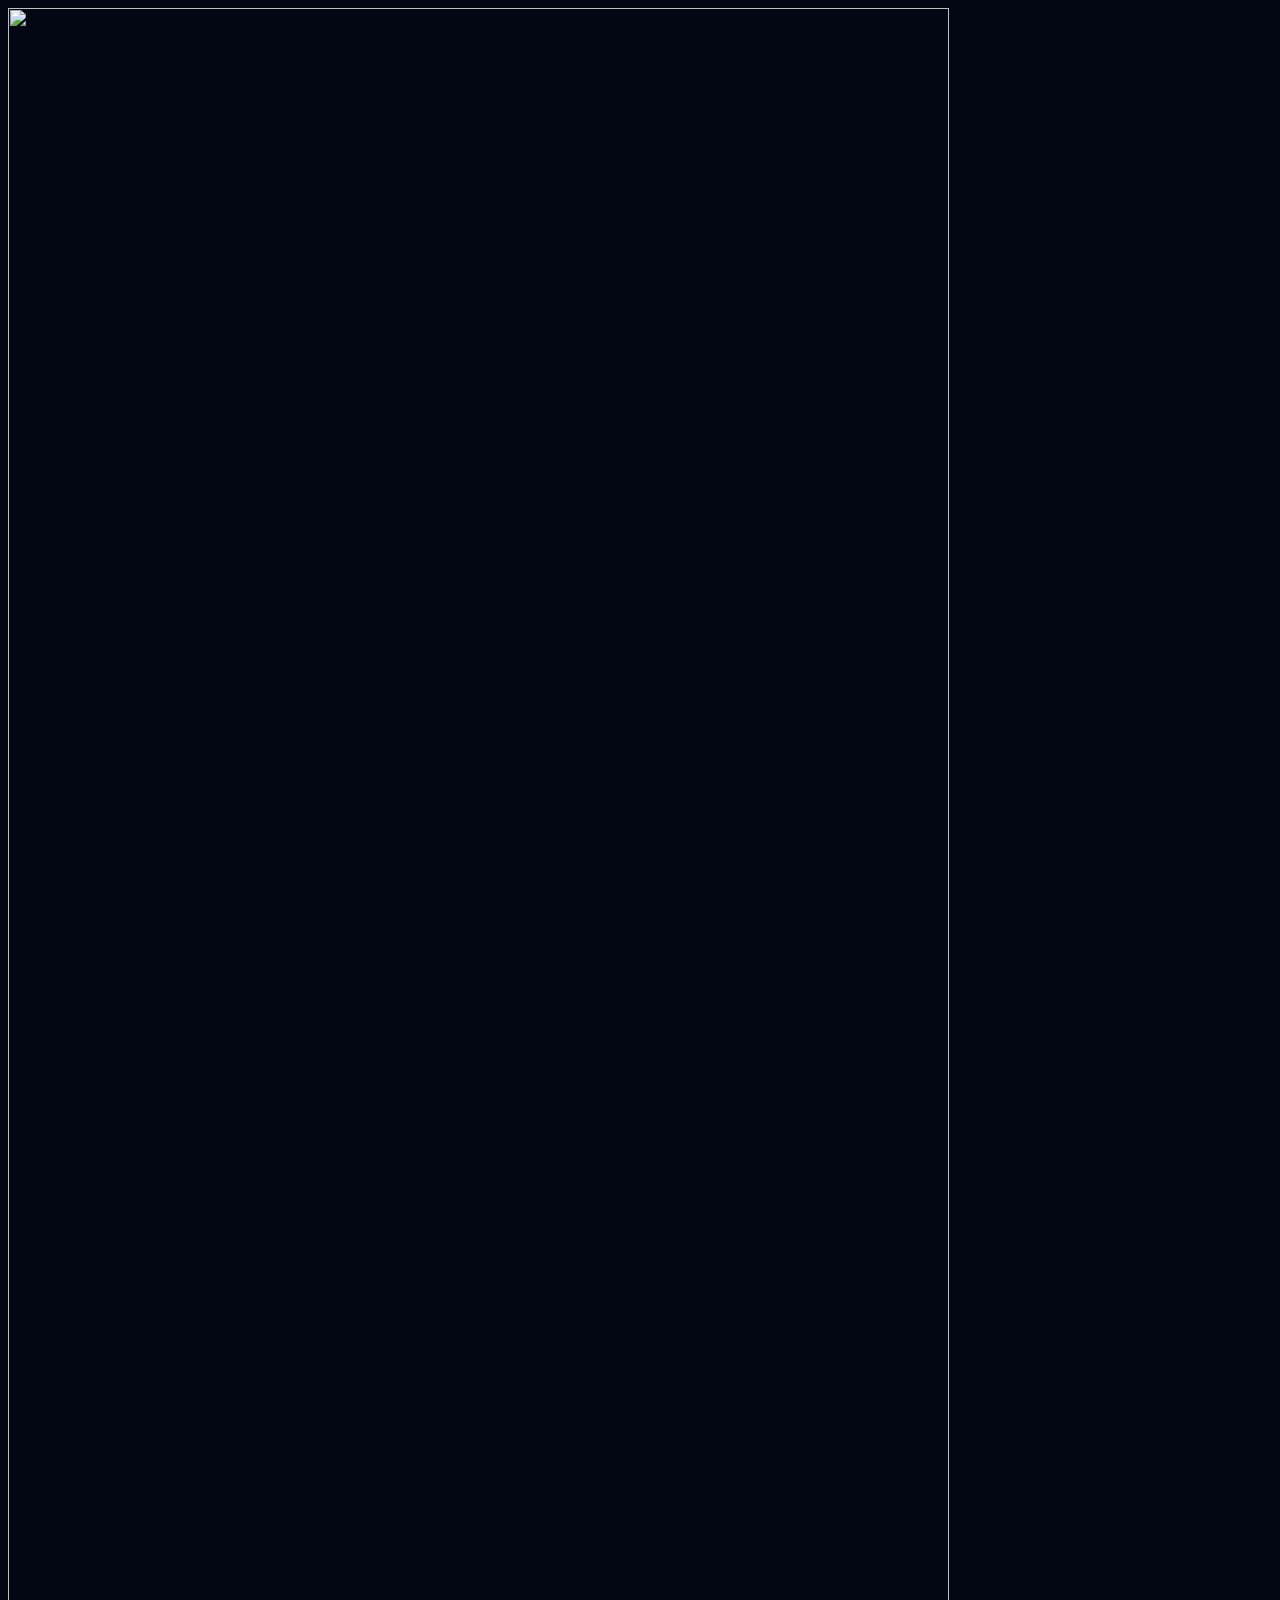
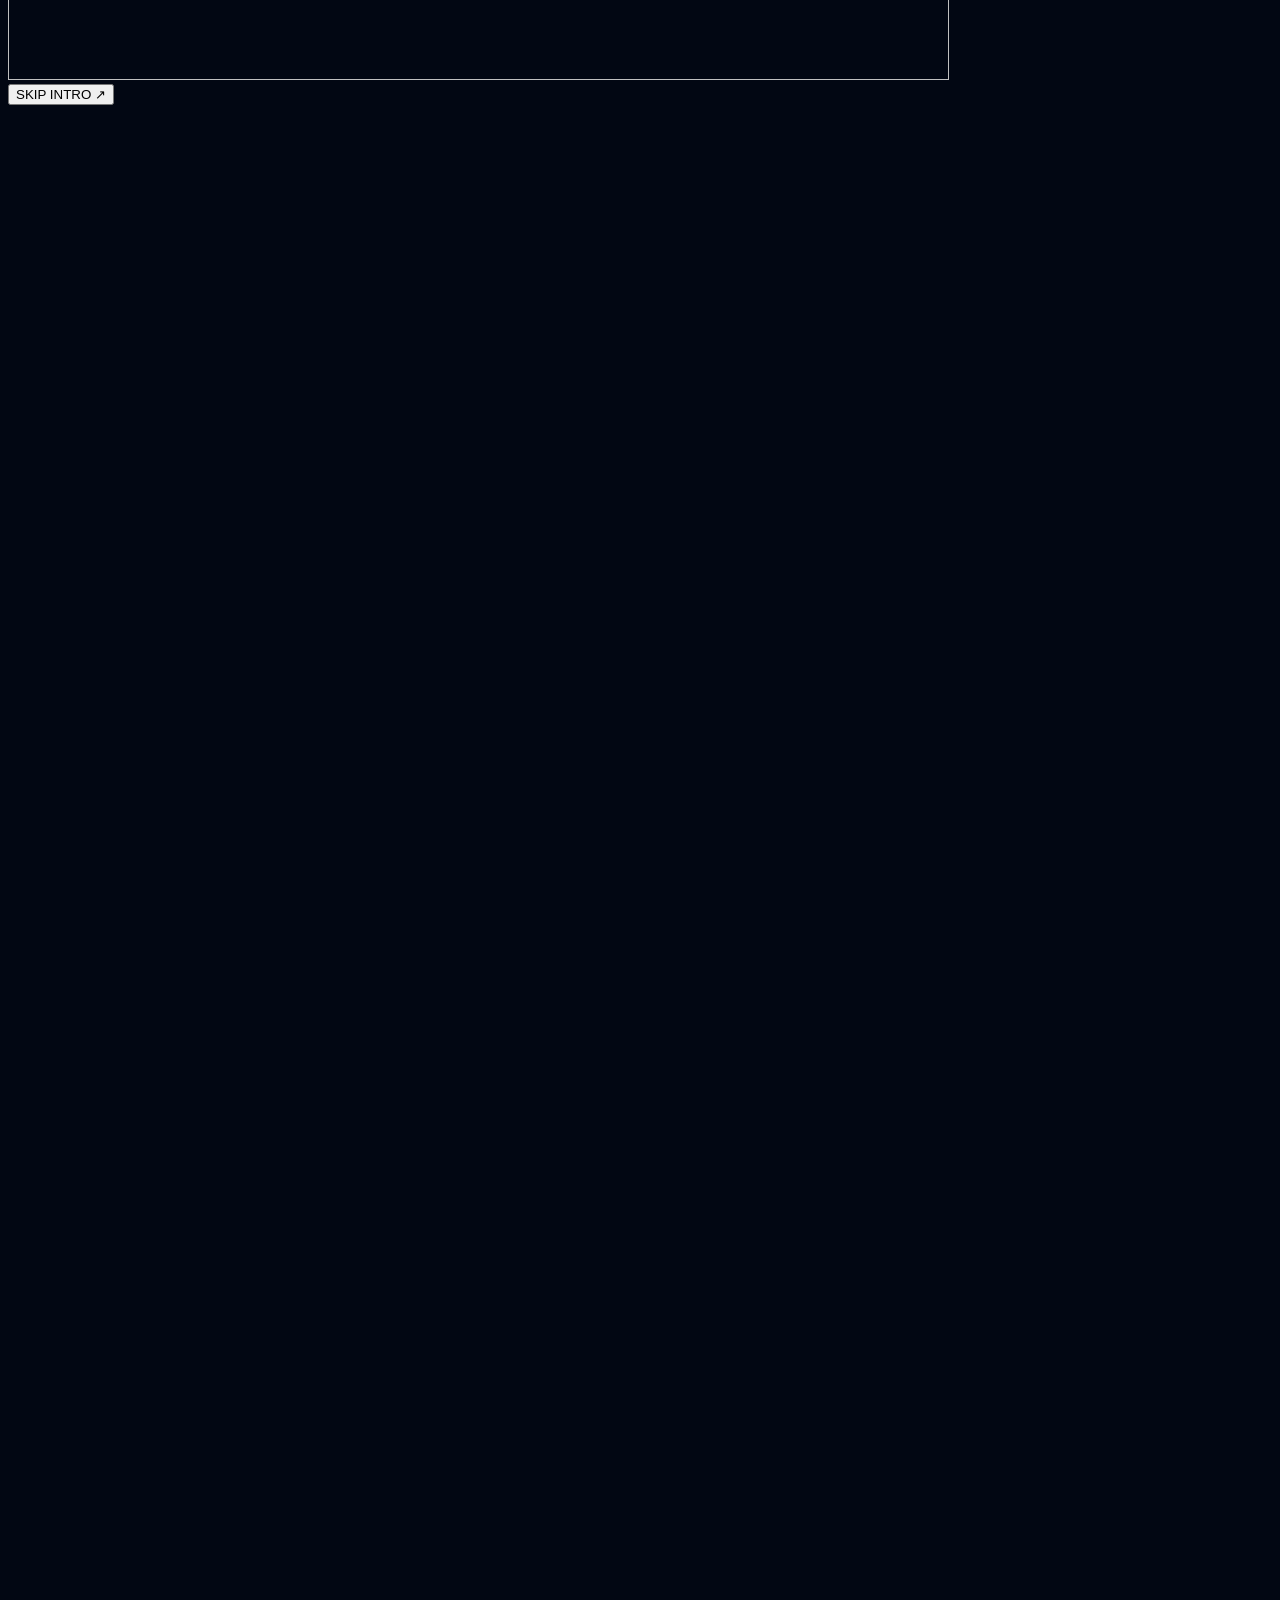
==== commit a9452a50: "Add files via upload" ====
--- a/index.html
+++ b/index.html
@@ -1,24 +1,118 @@
 <!DOCTYPE html>
+
 <html lang="en">
 <head>
-  <meta charset="UTF-8">
-  <meta name="viewport" content="width=device-width, initial-scale=1.0, viewport-fit=cover">
-  <meta name="theme-color" content="#02050b">
-  <meta name="color-scheme" content="dark">
-  <title>GA Affiliated | Loading</title>
-  <style>
-    * { box-sizing: border-box; }
-    html, body { margin: 0; width: 100%; min-height: 100%; background: #02050b; }
-    body { height: 100vh; height: 100dvh; overflow: hidden; }
-    main { width: 100%; height: 100%; display: flex; align-items: center; justify-content: center; }
-    img { display: block; width: 100%; height: 100%; object-fit: contain; user-select: none; -webkit-user-drag: none; }
-  </style>
+<meta charset="utf-8"/>
+<meta content="width=device-width, initial-scale=1" name="viewport"/>
+<meta content="#080808" name="theme-color"/>
+<meta content="GA Affiliated custom team uniforms, athletic apparel and the official GA athlete ambassadors. Discover our uniform journey and request your own custom design." name="description"/>
+<meta content="website" property="og:type"/><meta content="GA Affiliated — Made to Stand Apart" property="og:title"/><meta content="Custom uniforms. Original teams. Unmistakable identity." property="og:description"/><meta content="assets/ga-neon-header.jpg" property="og:image"/>
+<link rel="icon" type="image/png" href="assets/favicon-ga.png">
+<link href="https://fonts.googleapis.com" rel="preconnect"/>
+<link crossorigin="" href="https://fonts.gstatic.com" rel="preconnect"/>
+<link href="https://fonts.googleapis.com/css2?family=Barlow+Condensed:wght@500;600;700;800;900&amp;family=DM+Sans:wght@400;500;600;700;800&amp;display=swap" rel="stylesheet"/>
+<link href="luxury.css?v=ga-neon-font-20261019" rel="stylesheet"/>
+<title>GA Affiliated | Custom Team Uniforms &amp; Apparel</title>
+<link as="image" fetchpriority="high" href="assets/ga-loading-screen.png" rel="preload"/><script>(function(){try{if(!sessionStorage.getItem('gaIntroSeen')&&!window.matchMedia('(prefers-reduced-motion: reduce)').matches){document.documentElement.classList.add('ga-intro-pending')}}catch(e){document.documentElement.classList.add('ga-intro-pending')}})();</script><style>html.ga-intro-pending body{background:#020713!important}html.ga-intro-pending body>:not(#ga-intro){visibility:hidden!important}</style><link href="ga-loader.css?v=5" rel="stylesheet"/><style id="ga-official-logo-shared">.site-header .header-logo{max-width:min(290px,60vw);display:flex;align-items:center;justify-content:center}.site-header .ga-official-header-logo{display:block;width:100%;height:auto;object-fit:contain;border-radius:3px}.contact-logo .ga-official-contact-logo{display:block;max-width:min(360px,80vw);height:auto;border-radius:7px}.footer-brand .ga-official-footer-logo{width:min(220px,80vw);height:auto;display:block;border-radius:4px}@media(max-width:600px){.site-header .header-logo{max-width:210px}}</style>
+<style id="ga-dark-navigation-header-fix">
+/* GA Affiliated dark navigation header: retains official logo, existing site layout and links. */
+.site-header {
+  background: #07070c !important;
+  color: #ffffff !important;
+  box-shadow: 0 1px 0 rgba(183, 64, 252, .35) !important;
+}
+.site-header .header-inner { background: transparent !important; }
+.site-header .icon-button {
+  color: #ffffff !important;
+  background: transparent;
+}
+.site-header .icon-button:hover,
+.site-header .icon-button:focus-visible { background: rgba(255, 255, 255, .1) !important; }
+.site-header .desktop-nav {
+  background: #080810 !important;
+  border-top: 1px solid rgba(160, 73, 218, .28) !important;
+  color: #ffffff !important;
+}
+.site-header .desktop-nav a { color: #ffffff !important; }
+.site-header .desktop-nav a:hover,
+.site-header .desktop-nav a:focus-visible { color: #48d9ff !important; }
+.site-header .bag-count { background: #a532dd; color: #ffffff; }
+@media (max-width: 760px) {
+  .site-header .header-inner { min-height: 82px; }
+}
+</style>
 </head>
-<body>
-  <main>
-    <!-- Exactly one artwork image. Its SINGLE progress bar is painted into this image. -->
-    <!-- No extra loading bar, spinner, heading, navigation or other website content. -->
-    <img src="[data-uri]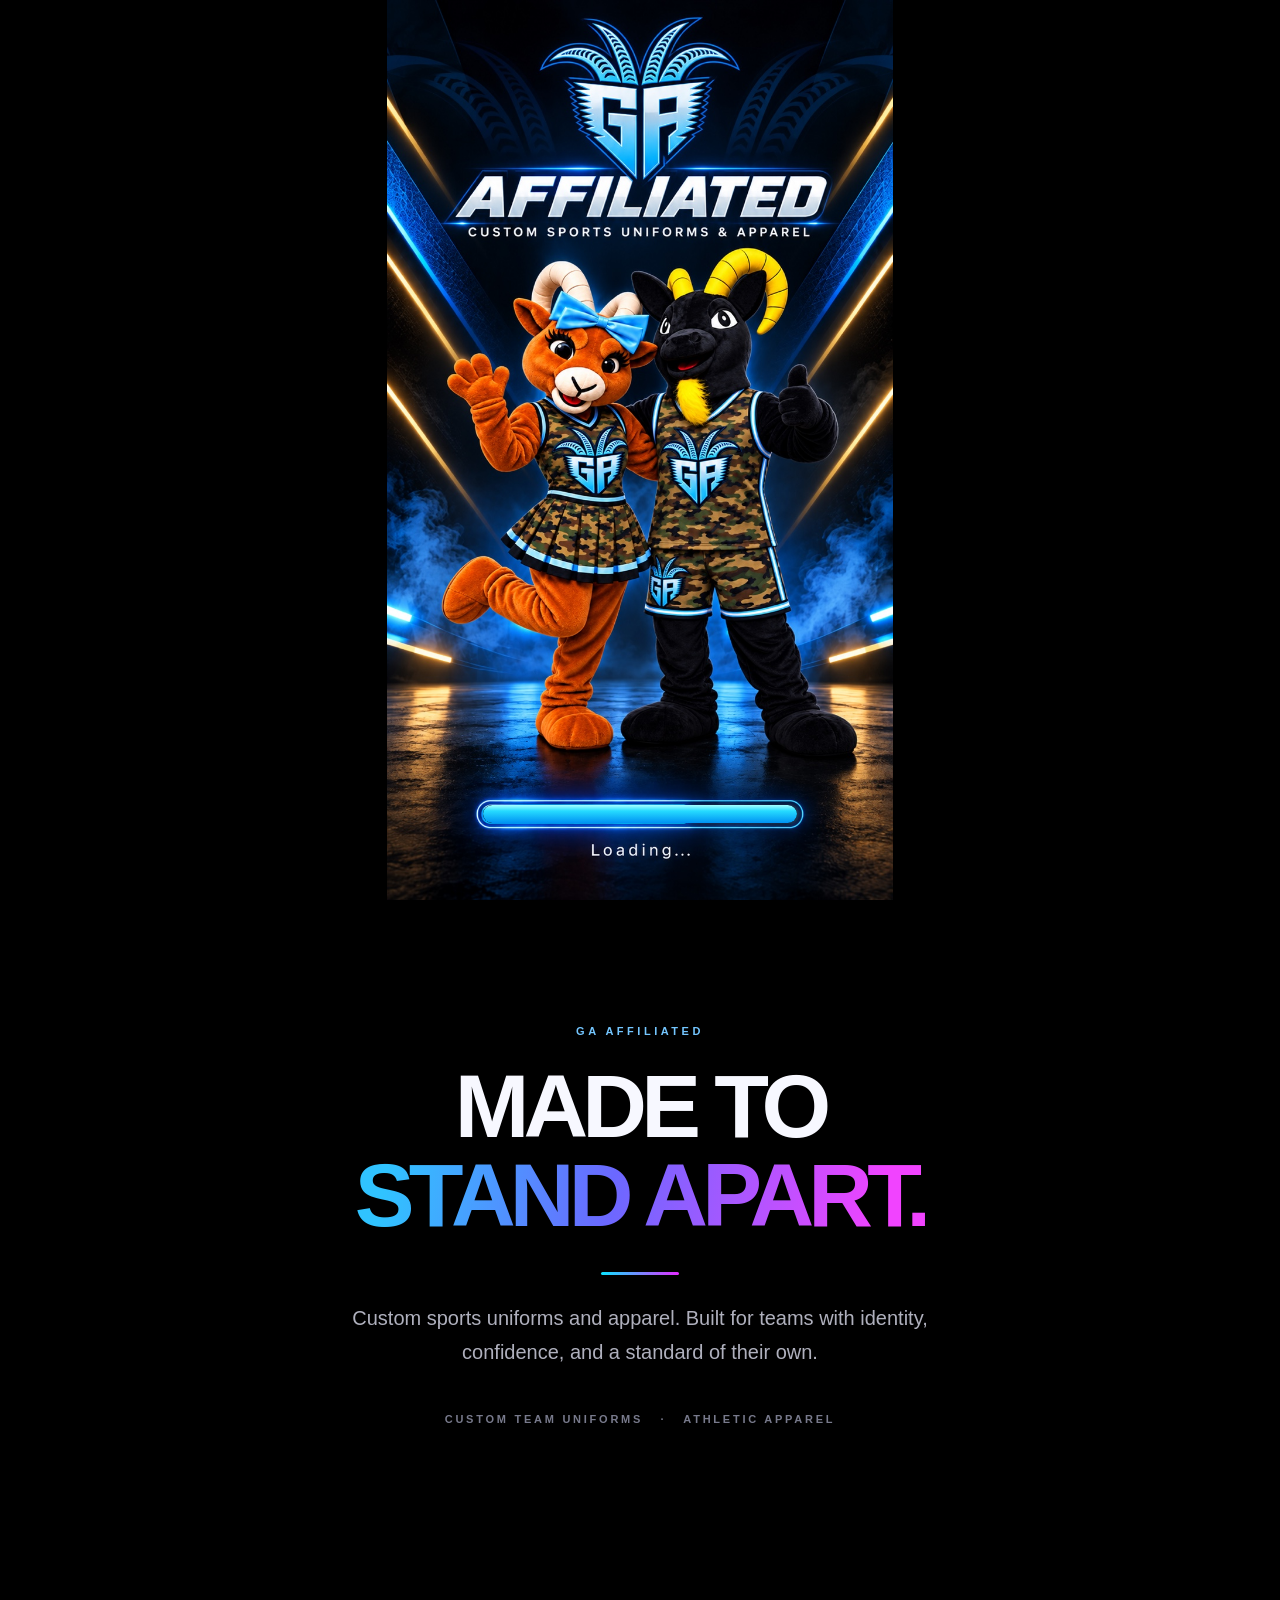
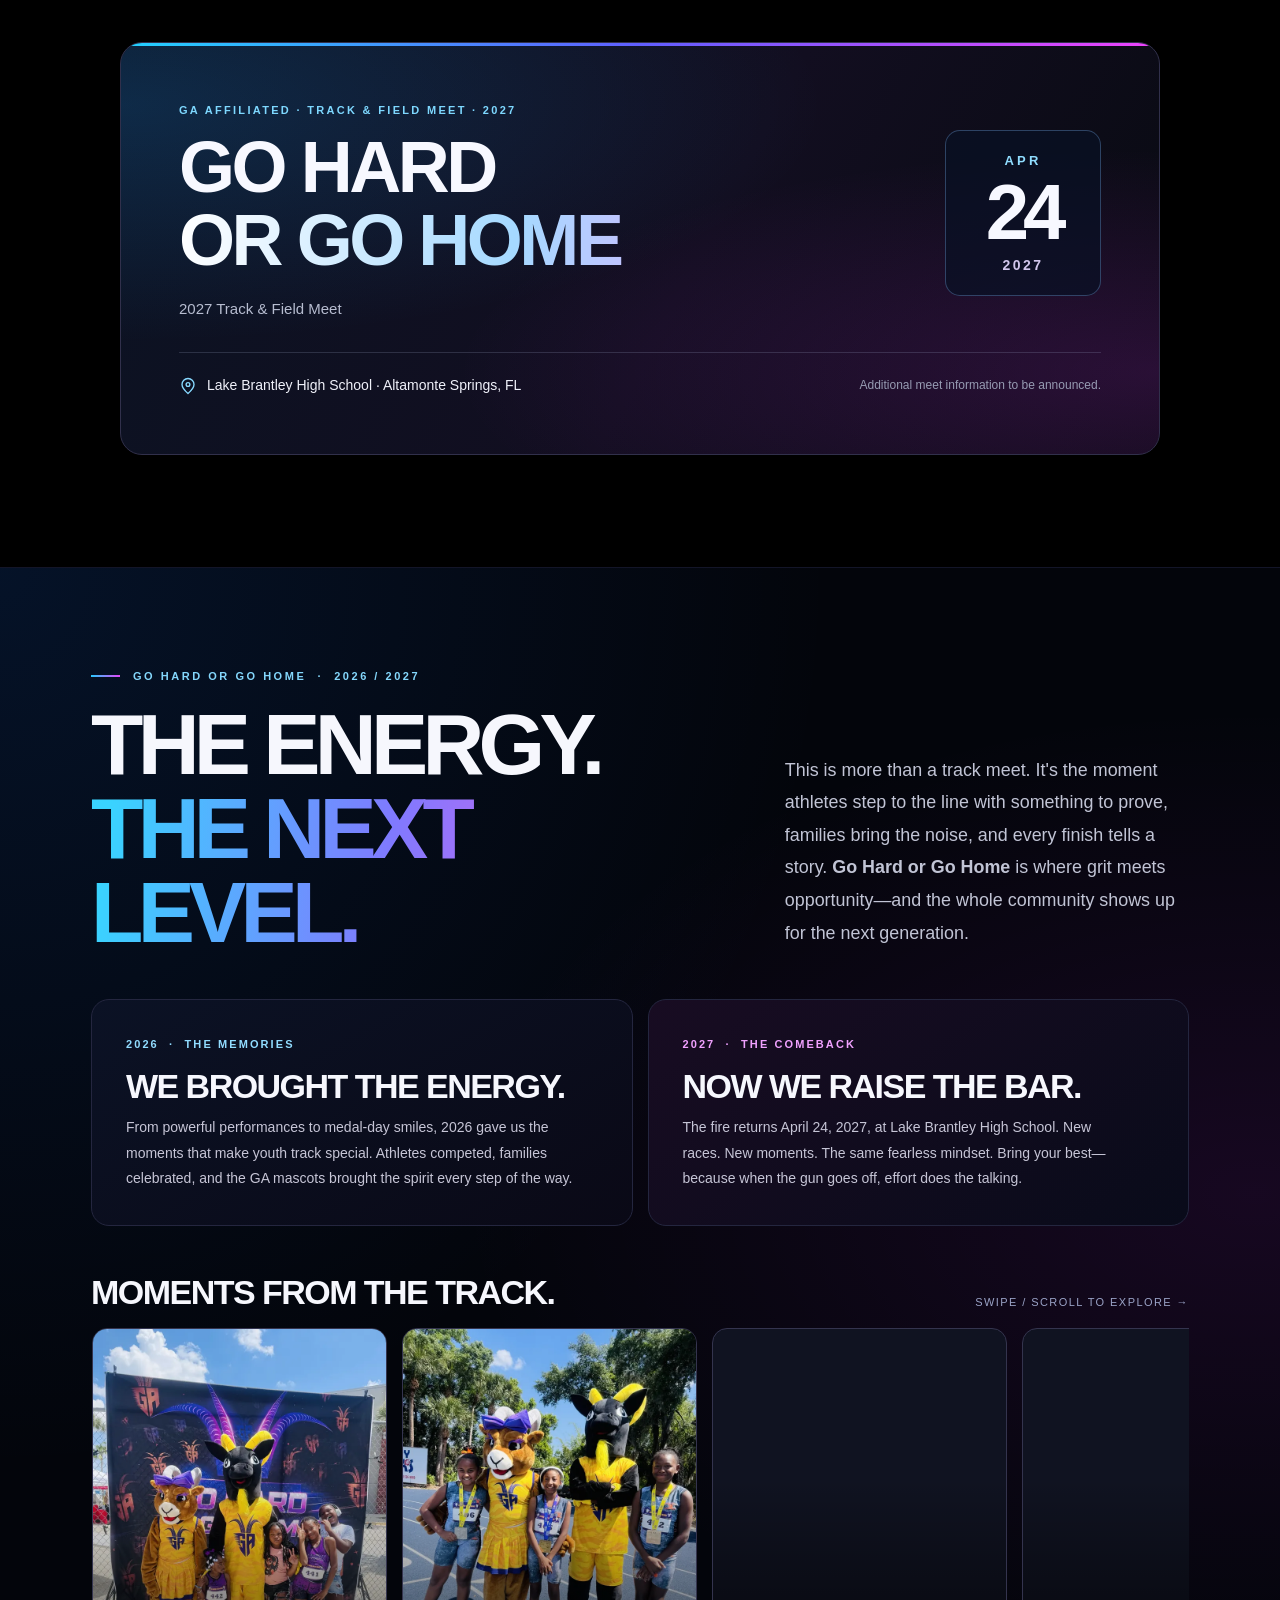
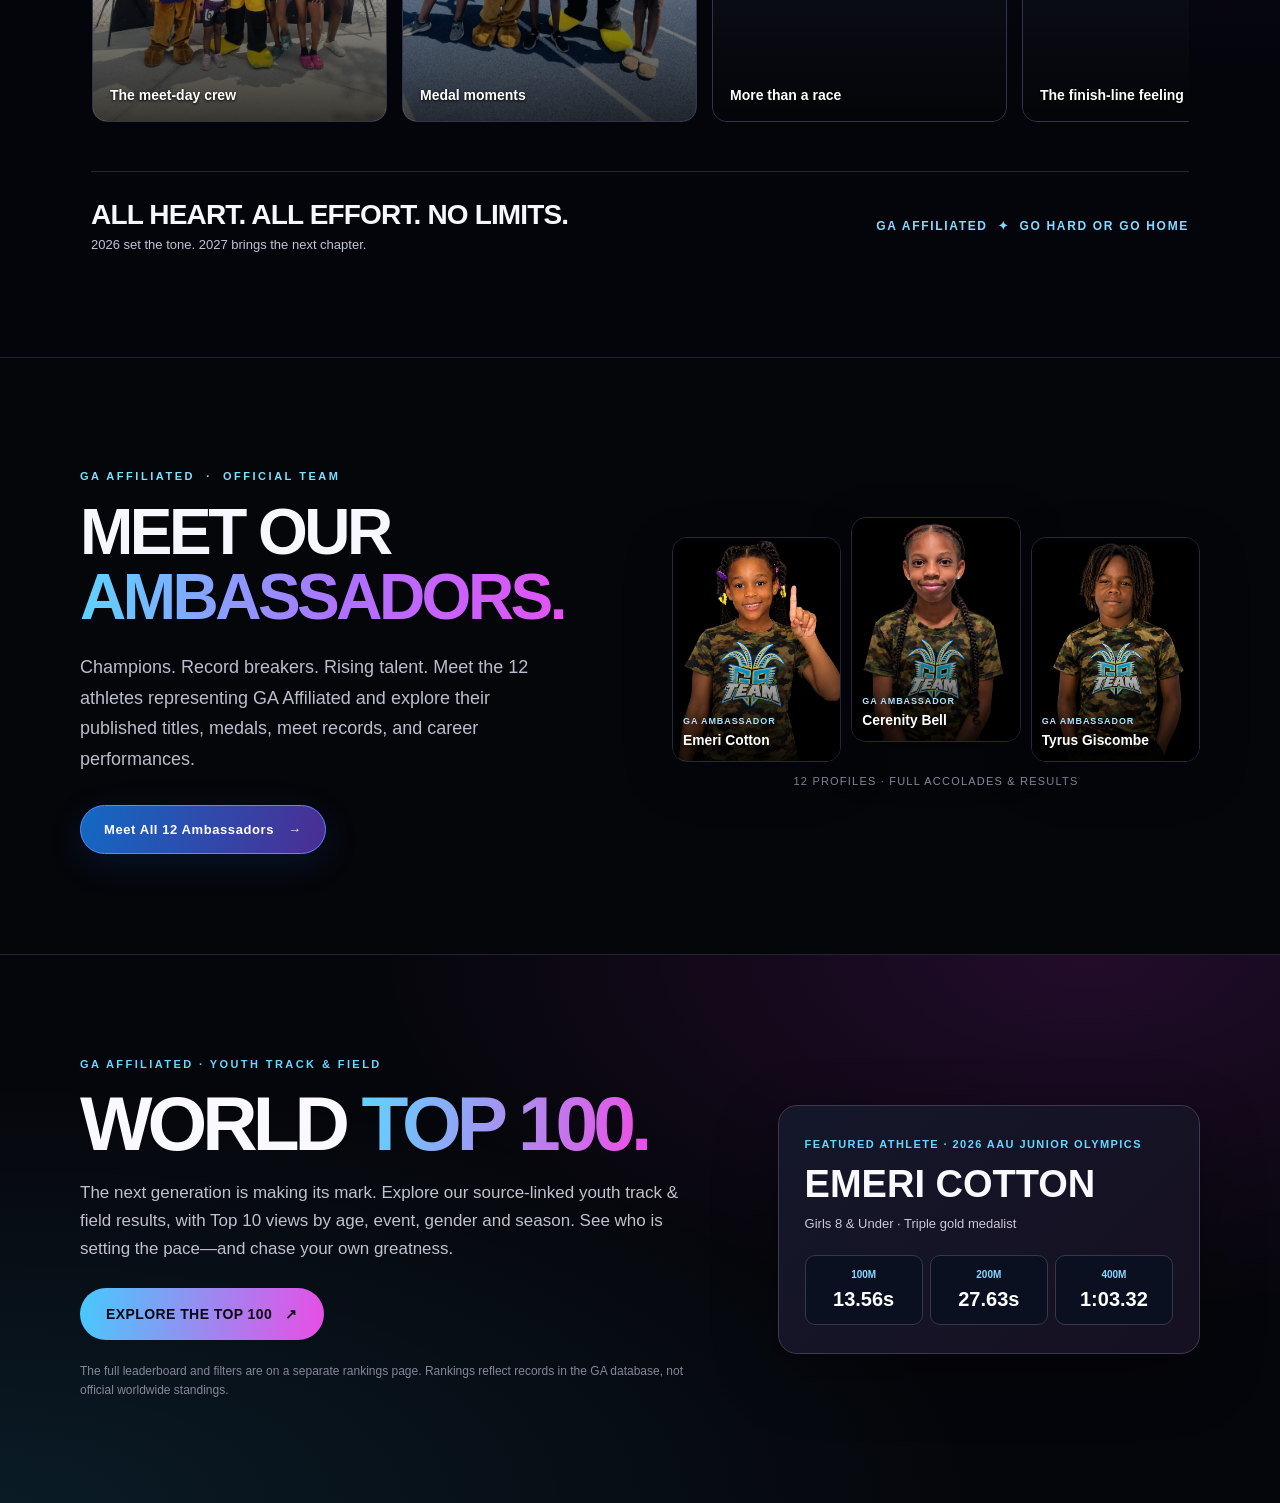
==== commit d7bcf897: "Add files via upload" ====
--- a/index.html
+++ b/index.html
@@ -1,118 +1,426 @@
 <!DOCTYPE html>
-
 <html lang="en">
 <head>
-<meta charset="utf-8"/>
-<meta content="width=device-width, initial-scale=1" name="viewport"/>
-<meta content="#080808" name="theme-color"/>
-<meta content="GA Affiliated custom team uniforms, athletic apparel and the official GA athlete ambassadors. Discover our uniform journey and request your own custom design." name="description"/>
-<meta content="website" property="og:type"/><meta content="GA Affiliated — Made to Stand Apart" property="og:title"/><meta content="Custom uniforms. Original teams. Unmistakable identity." property="og:description"/><meta content="assets/ga-neon-header.jpg" property="og:image"/>
-<link rel="icon" type="image/png" href="assets/favicon-ga.png">
-<link href="https://fonts.googleapis.com" rel="preconnect"/>
-<link crossorigin="" href="https://fonts.gstatic.com" rel="preconnect"/>
-<link href="https://fonts.googleapis.com/css2?family=Barlow+Condensed:wght@500;600;700;800;900&amp;family=DM+Sans:wght@400;500;600;700;800&amp;display=swap" rel="stylesheet"/>
-<link href="luxury.css?v=ga-neon-font-20261019" rel="stylesheet"/>
-<title>GA Affiliated | Custom Team Uniforms &amp; Apparel</title>
-<link as="image" fetchpriority="high" href="assets/ga-loading-screen.png" rel="preload"/><script>(function(){try{if(!sessionStorage.getItem('gaIntroSeen')&&!window.matchMedia('(prefers-reduced-motion: reduce)').matches){document.documentElement.classList.add('ga-intro-pending')}}catch(e){document.documentElement.classList.add('ga-intro-pending')}})();</script><style>html.ga-intro-pending body{background:#020713!important}html.ga-intro-pending body>:not(#ga-intro){visibility:hidden!important}</style><link href="ga-loader.css?v=5" rel="stylesheet"/><style id="ga-official-logo-shared">.site-header .header-logo{max-width:min(290px,60vw);display:flex;align-items:center;justify-content:center}.site-header .ga-official-header-logo{display:block;width:100%;height:auto;object-fit:contain;border-radius:3px}.contact-logo .ga-official-contact-logo{display:block;max-width:min(360px,80vw);height:auto;border-radius:7px}.footer-brand .ga-official-footer-logo{width:min(220px,80vw);height:auto;display:block;border-radius:4px}@media(max-width:600px){.site-header .header-logo{max-width:210px}}</style>
-<style id="ga-dark-navigation-header-fix">
-/* GA Affiliated dark navigation header: retains official logo, existing site layout and links. */
-.site-header {
-  background: #07070c !important;
-  color: #ffffff !important;
-  box-shadow: 0 1px 0 rgba(183, 64, 252, .35) !important;
-}
-.site-header .header-inner { background: transparent !important; }
-.site-header .icon-button {
-  color: #ffffff !important;
-  background: transparent;
-}
-.site-header .icon-button:hover,
-.site-header .icon-button:focus-visible { background: rgba(255, 255, 255, .1) !important; }
-.site-header .desktop-nav {
-  background: #080810 !important;
-  border-top: 1px solid rgba(160, 73, 218, .28) !important;
-  color: #ffffff !important;
-}
-.site-header .desktop-nav a { color: #ffffff !important; }
-.site-header .desktop-nav a:hover,
-.site-header .desktop-nav a:focus-visible { color: #48d9ff !important; }
-.site-header .bag-count { background: #a532dd; color: #ffffff; }
-@media (max-width: 760px) {
-  .site-header .header-inner { min-height: 82px; }
-}
+  <meta charset="utf-8">
+  <meta name="viewport" content="width=device-width, initial-scale=1, viewport-fit=cover">
+  <meta name="theme-color" content="#000000">
+  <meta name="description" content="GA Affiliated — custom sports uniforms and apparel. Made to stand apart.">
+  <title>GA Affiliated | Custom Sports Uniforms & Apparel</title>
+  <style>
+    :root {color-scheme: dark; --white:#f7f8ff; --muted:#afb0bd;}
+    *, *::before, *::after {box-sizing:border-box;}
+    html {background:#000; min-height:100%;}
+    body {margin:0; min-height:100vh; min-height:100dvh; background:#000; color:var(--white); font-family:Arial,Helvetica,sans-serif; -webkit-font-smoothing:antialiased;}
+    a {color:inherit;}
+    .site-header {height:128px; padding:12px 24px; display:flex; justify-content:center; align-items:center; background:#000; border-bottom:1px solid #12121b; position:relative; z-index:1;}
+    .brand {width:160px; display:flex; justify-content:center; align-items:center; text-decoration:none;}
+    .brand img {display:block; width:100%; height:auto; max-height:114px; object-fit:contain;}
+    .home {min-height:calc(100vh - 128px); min-height:calc(100dvh - 128px); background:#000; display:flex; flex-direction:column; align-items:center; justify-content:center; text-align:center; padding:78px 24px 96px;}
+    .eyebrow {color:#74c6ff; letter-spacing:.32em; font-size:11px; font-weight:800; margin:0 0 25px;}
+    h1 {margin:0; max-width:1150px; font-size:clamp(46px,7vw,104px); letter-spacing:-.065em; line-height:.99; font-weight:900; text-transform:uppercase;}
+    h1 span {display:block; background:linear-gradient(100deg,#30c3ff 6%,#6b68ff 45%,#f143ff 92%); background-clip:text; -webkit-background-clip:text; color:transparent;}
+    .rule {width:78px; height:3px; margin:32px auto 26px; background:linear-gradient(90deg,#0be4ff,#e52bff); border-radius:100px;}
+    .description {color:var(--muted); max-width:620px; font-size:clamp(16px,2vw,20px); line-height:1.7; margin:0;}
+    .descriptor {margin:44px 0 0; font-size:11px; font-weight:700; letter-spacing:.25em; color:#787a8c; text-transform:uppercase;}
+    .intro {position:fixed; inset:0; z-index:100; background:#000; display:none; align-items:center; justify-content:center; opacity:0; visibility:hidden; pointer-events:none; transition:opacity .5s ease,visibility .5s ease;}
+    .intro img {width:100%; height:100%; display:block; object-fit:contain; user-select:none; -webkit-user-drag:none;}
+    .show-intro .intro {display:flex; opacity:1; visibility:visible; pointer-events:auto;}
+    body.intro-done .intro {display:flex; opacity:0; visibility:hidden;}
+    @media(max-width:600px){
+      .site-header {height:99px; padding:10px 18px;}
+      .brand {width:122px;} .brand img {max-height:84px;}
+      .home {min-height:calc(100dvh - 99px); padding:58px 21px 88px;}
+      .eyebrow {font-size:10px; letter-spacing:.22em; margin-bottom:20px;}
+      h1 {font-size:clamp(43px,10.8vw,65px); letter-spacing:-.055em;}
+      .description {max-width:400px; font-size:16px;}
+      .descriptor {font-size:9px;letter-spacing:.15em;}
+    }
+    @media(prefers-reduced-motion:reduce){.intro {transition:none;}}
+
+    /* GA homepage hero: added only; the original header, intro and content stay intact. */
+    .athlete-hero {position:relative; width:100%; aspect-ratio:16/9; background:#000; overflow:hidden; isolation:isolate;}
+    .athlete-hero img {display:block; width:100%; height:100%; object-fit:cover; object-position:54% center;}
+    .athlete-hero::after {content:""; position:absolute; inset:0; pointer-events:none; background:linear-gradient(to bottom,rgba(0,0,0,.08),transparent 38%,transparent 67%,#000 100%);}
+    @media(max-width:600px) {
+      .athlete-hero {aspect-ratio:4/5;}
+      .athlete-hero img {object-position:55% center;}
+    }
+
+    /* Go Hard or Go Home 2027 — standalone homepage section. */
+    .meet-section {background:#000; padding:22px 22px 112px; color:#f7f8ff;}
+    .meet-wrap {max-width:1040px; margin:0 auto;}
+    .meet-card {position:relative; isolation:isolate; overflow:hidden; border:1px solid #31304b; border-radius:22px; background:linear-gradient(118deg,#0b1323 0%,#120e20 55%,#080a11 100%); box-shadow:0 20px 70px rgba(0,0,0,.24);}
+    .meet-card::before {content:""; position:absolute; inset:0; z-index:-1; pointer-events:none; background:radial-gradient(ellipse at 0% 15%,rgba(31,160,255,.17),transparent 48%),radial-gradient(ellipse at 100% 80%,rgba(228,44,255,.15),transparent 48%);}
+    .meet-topline {height:3px; width:100%; background:linear-gradient(90deg,#22d2ff 0%,#605eff 50%,#ef43fc 100%);}
+    .meet-content {padding:clamp(26px,5vw,58px); display:grid; grid-template-columns:1fr auto; align-items:center; gap:26px 40px;}
+    .meet-kicker {margin:0 0 15px; font-size:11px; letter-spacing:.21em; font-weight:800; text-transform:uppercase; color:#7ed8ff;}
+    .meet-heading {margin:0; max-width:670px; font-size:clamp(34px,6.4vw,72px); line-height:1.01; letter-spacing:-.048em; font-weight:900; text-transform:uppercase;}
+    .meet-heading em {display:block; font-style:normal; background:linear-gradient(95deg,#ffffff 0%,#a5d9ff 50%,#f49bff 100%); background-clip:text; -webkit-background-clip:text; color:transparent;}
+    .meet-type {margin:21px 0 0; color:#b7bdd0; font-size:15px; line-height:1.65;}
+    .meet-date {padding:22px 27px; min-width:156px; text-align:center; border:1px solid rgba(130,190,255,.30); border-radius:15px; background:rgba(9,17,36,.72);}
+    .meet-date .month {display:block; font-weight:800; font-size:13px; letter-spacing:.25em; color:#90ddff;}
+    .meet-date .day {display:block; margin:5px 0 0; line-height:1; font-size:clamp(55px,7vw,78px); font-weight:900; letter-spacing:-.08em;}
+    .meet-date .year {display:block; margin-top:6px; font-size:14px; font-weight:800; letter-spacing:.18em; color:#d1c6ec;}
+    .meet-details {grid-column:1/-1; margin:4px 0 0; padding-top:23px; border-top:1px solid rgba(165,177,208,.20); display:flex; align-items:center; gap:12px 36px; flex-wrap:wrap;}
+    .meet-info {display:flex; align-items:center; gap:10px; color:#f0f1fa; font-size:14px; line-height:1.4;}
+    .meet-info svg {width:18px; height:18px; flex:none; stroke:#87d9ff;}
+    .meet-note {margin:0 0 0 auto; color:#979cb3; font-size:12px; line-height:1.6;}
+    @media(max-width:650px){
+      .meet-section {padding:14px 16px 80px;}
+      .meet-card {border-radius:17px;}
+      .meet-content {grid-template-columns:1fr; gap:25px; padding:28px 22px;}
+      .meet-heading {font-size:clamp(37px,10vw,59px);}
+      .meet-date {max-width:156px; min-width:0; padding:14px 24px;}
+      .meet-date .day {font-size:54px;}
+      .meet-details {gap:15px; margin-top:0; padding-top:22px;}
+      .meet-info {width:100%;}
+      .meet-note {width:100%; margin:0;}
+    }
+  
+    /* Go Hard or Go Home 2026–2027 overview: scoped additions only. */
+    .gh-overview{position:relative;isolation:isolate;overflow:hidden;background:#03050b;color:#f6f7fd;padding:clamp(68px,8vw,110px) 0 clamp(76px,8vw,112px);border-top:1px solid #131528;}
+    .gh-overview::before{content:"";position:absolute;inset:0;z-index:-1;pointer-events:none;background:radial-gradient(ellipse at 0 0,rgba(19,115,249,.12),transparent 46%),radial-gradient(ellipse at 98% 45%,rgba(224,36,255,.09),transparent 45%);}
+    .gh-o-inner{max-width:1190px;margin:0 auto;padding:0 clamp(19px,4vw,46px);}
+    .gh-o-kicker{display:flex;align-items:center;gap:13px;margin:0 0 20px;text-transform:uppercase;letter-spacing:.23em;font-size:11px;font-weight:800;color:#84d7fc;}
+    .gh-o-kicker::before{content:"";display:block;width:29px;height:2px;background:linear-gradient(90deg,#27caff,#e545f8);}
+    .gh-o-head{display:grid;grid-template-columns:minmax(0,1.15fr) minmax(0,.75fr);gap:26px clamp(24px,6vw,74px);align-items:end;}
+    .gh-o-title{margin:0;font-size:clamp(44px,6.7vw,88px);font-weight:900;line-height:.98;letter-spacing:-.067em;text-transform:uppercase;max-width:880px;}
+    .gh-o-title span{display:block;background:linear-gradient(98deg,#39d4ff 3%,#8079fe 48%,#fb5cea 97%);background-clip:text;-webkit-background-clip:text;color:transparent;}
+    .gh-o-lede{color:#c1c4d5;line-height:1.82;font-size:clamp(15px,1.4vw,18px);margin:0 0 5px;}
+    .gh-o-years{margin:45px 0 48px;display:grid;grid-template-columns:1fr 1fr;gap:15px;}
+    .gh-o-year{position:relative;overflow:hidden;min-width:0;border:1px solid #24263f;border-radius:18px;padding:clamp(23px,3vw,34px);background:linear-gradient(150deg,#0b1225,#0a0916);}
+    .gh-o-year:last-child{background:linear-gradient(145deg,#180c22,#090b1a);}
+    .gh-o-year .year-tag{display:inline-flex;align-items:center;gap:8px;font-size:11px;letter-spacing:.19em;color:#91dcff;text-transform:uppercase;font-weight:800;}
+    .gh-o-year:last-child .year-tag{color:#f1a1ff;}
+    .gh-o-year h3{margin:16px 0 11px;font-size:clamp(23px,3vw,34px);line-height:1.06;letter-spacing:-.045em;text-transform:uppercase;}
+    .gh-o-year p{margin:0;color:#c6c5d6;font-size:14px;line-height:1.8;max-width:450px;}
+    .gh-o-gallery-head{display:flex;justify-content:space-between;align-items:end;gap:15px;margin-bottom:17px;}
+    .gh-o-gallery-head h3{font-size:clamp(23px,3vw,34px);letter-spacing:-.045em;line-height:1.1;margin:0;text-transform:uppercase;}
+    .gh-o-gallery-hint{font-size:11px;letter-spacing:.13em;text-transform:uppercase;color:#9aa3c7;margin:0 0 3px;white-space:nowrap;}
+    .gh-o-gallery{display:flex;gap:15px;overflow-x:auto;overscroll-behavior-inline:contain;scroll-snap-type:x mandatory;scroll-padding-inline:4px;padding:0 1px 17px;scrollbar-color:#565977 #0c0d1b;scrollbar-width:thin;}
+    .gh-o-gallery:focus-visible{outline:2px solid #67ccff;outline-offset:3px;}
+    .gh-o-photo{position:relative;isolation:isolate;flex:0 0 clamp(220px,25vw,295px);aspect-ratio:3/4;overflow:hidden;border:1px solid #34344e;border-radius:15px;margin:0;scroll-snap-align:start;background:#101321;}
+    .gh-o-photo img{display:block;width:100%;height:100%;object-fit:cover;}
+    .gh-o-photo::after{content:"";position:absolute;inset:38% 0 0;background:linear-gradient(transparent,rgba(0,0,0,.76));pointer-events:none;}
+    .gh-o-photo figcaption{position:absolute;z-index:1;left:17px;right:17px;bottom:18px;font-size:14px;font-weight:800;color:#fff;text-shadow:0 1px 3px #000;}
+    .gh-o-last{display:flex;gap:20px;align-items:center;justify-content:space-between;margin-top:32px;padding-top:27px;border-top:1px solid rgba(145,147,175,.24);}
+    .gh-o-last strong{font-size:clamp(18px,2.2vw,28px);font-weight:900;letter-spacing:-.03em;text-transform:uppercase;}
+    .gh-o-last span{display:block;margin-top:4px;color:#bfc4d6;font-size:13px;line-height:1.5;}
+    .gh-o-stamp{font-size:12px;font-weight:800;letter-spacing:.14em;text-align:right;color:#88d8ff;white-space:nowrap;text-transform:uppercase;}
+    @media(max-width:700px){
+      .gh-o-head{grid-template-columns:1fr;gap:20px;}
+      .gh-o-title{font-size:clamp(43px,10vw,65px);}
+      .gh-o-lede{font-size:15px;}
+      .gh-o-years{grid-template-columns:1fr;gap:12px;margin:30px 0 37px;}
+      .gh-o-gallery{gap:12px;}
+      .gh-o-photo{flex-basis:min(72vw,290px);}
+      .gh-o-gallery-hint{font-size:10px;}
+      .gh-o-last{display:block;}
+      .gh-o-stamp{text-align:left;margin-top:15px;}
+    }
+  
+    /* GA Ambassadors: independent homepage section; previous sections unchanged. */
+    #ga-ambassadors-feature{background:#05060a;color:#f7f8ff;border-top:1px solid #202033;padding:clamp(70px,9vw,112px) 22px 100px;}
+    #ga-ambassadors-feature .ga-af-wrap{max-width:1120px;margin:0 auto;display:grid;grid-template-columns:minmax(0,1fr) minmax(0,1fr);gap:clamp(32px,5vw,72px);align-items:center;}
+    #ga-ambassadors-feature .ga-af-kicker{font-size:11px;letter-spacing:.23em;font-weight:800;color:#7de0ff;text-transform:uppercase;margin:0 0 18px;}
+    #ga-ambassadors-feature .ga-af-heading{font-size:clamp(37px,5vw,70px);line-height:1.02;font-weight:900;letter-spacing:-.055em;text-transform:uppercase;margin:0 0 22px;}
+    #ga-ambassadors-feature .ga-af-heading span{display:block;background:linear-gradient(100deg,#5dd5ff,#ae71ff,#f04bf3);background-clip:text;-webkit-background-clip:text;color:transparent;}
+    #ga-ambassadors-feature .ga-af-text{max-width:480px;font-size:clamp(15px,1.6vw,18px);line-height:1.7;color:#babdce;margin:0 0 31px;}
+    #ga-ambassadors-feature .ga-af-button{display:inline-flex;align-items:center;justify-content:center;gap:14px;padding:16px 23px;border:1px solid #6386ff;border-radius:999px;background:linear-gradient(105deg,#1269c4,#4b2d94);color:#fff;font-size:13px;letter-spacing:.045em;text-decoration:none;font-weight:800;box-shadow:0 10px 35px rgba(25,99,228,.15);transition:transform .2s ease,box-shadow .2s ease;}
+    #ga-ambassadors-feature .ga-af-button:hover{transform:translateY(-3px);box-shadow:0 14px 42px rgba(105,56,229,.3);}
+    #ga-ambassadors-feature .ga-af-button:focus-visible{outline:3px solid #78dfff;outline-offset:5px;}
+    #ga-ambassadors-feature .ga-af-gallery{display:grid;grid-template-columns:repeat(3,minmax(0,1fr));gap:10px;align-items:end;}
+    #ga-ambassadors-feature .ga-af-portrait{border-radius:15px;overflow:hidden;position:relative;margin:0;background:#101020;border:1px solid #262843;aspect-ratio:3/4;box-shadow:0 15px 48px rgba(0,0,0,.25);}
+    #ga-ambassadors-feature .ga-af-portrait:nth-child(2){transform:translateY(-20px);}
+    #ga-ambassadors-feature .ga-af-portrait img{height:100%;width:100%;object-fit:cover;display:block;}
+    #ga-ambassadors-feature .ga-af-portrait::after{content:"";position:absolute;inset:42% 0 0;background:linear-gradient(transparent,rgba(0,0,0,.85));pointer-events:none;}
+    #ga-ambassadors-feature .ga-af-portrait figcaption{position:absolute;bottom:13px;left:10px;right:10px;z-index:1;color:#fff;font-size:clamp(10px,1.08vw,14px);font-weight:800;line-height:1.2;text-shadow:0 2px 8px #000;}
+    #ga-ambassadors-feature .ga-af-portrait figcaption span{display:block;font-size:9px;text-transform:uppercase;letter-spacing:.1em;color:#a7e5ff;font-weight:700;margin-bottom:5px;}
+    #ga-ambassadors-feature .ga-af-gallery-note{text-align:center;grid-column:1/-1;color:#8b8ca4;margin:3px 0 0;font-size:11px;letter-spacing:.11em;text-transform:uppercase;}
+    @media(max-width:720px){
+      #ga-ambassadors-feature{padding:68px 20px 82px;}
+      #ga-ambassadors-feature .ga-af-wrap{grid-template-columns:1fr;gap:49px;}
+      #ga-ambassadors-feature .ga-af-heading{font-size:clamp(40px,11vw,62px);}
+      #ga-ambassadors-feature .ga-af-gallery{gap:7px;}
+      #ga-ambassadors-feature .ga-af-portrait{border-radius:10px;}
+      #ga-ambassadors-feature .ga-af-portrait figcaption{font-size:10px;bottom:9px;left:8px;right:6px;}
+      #ga-ambassadors-feature .ga-af-portrait figcaption span{font-size:8px;}
+    }
+  
+    /* Header controls: three-line menu and shopping cart. Existing content untouched. */
+    .site-header {z-index:30;}
+    .ga-header-control {position:absolute;top:50%;transform:translateY(-50%);display:grid;place-items:center;width:48px;height:48px;border:0;border-radius:10px;background:transparent;color:#f7f8ff;cursor:pointer;text-decoration:none;}
+    .ga-header-control:hover {background:#131725;}
+    .ga-header-control:focus-visible,.ga-menu-sheet a:focus-visible {outline:2px solid #69dafa;outline-offset:3px;}
+    .ga-menu-toggle {left:clamp(12px,4vw,54px);}
+    .ga-cart-link {right:clamp(12px,4vw,54px);}
+    .ga-header-control svg {display:block;width:27px;height:27px;stroke:currentColor;stroke-width:1.8;fill:none;stroke-linecap:round;stroke-linejoin:round;}
+    .ga-menu-backdrop {position:fixed;inset:0;background:rgba(0,0,0,.68);z-index:49;opacity:0;visibility:hidden;pointer-events:none;transition:opacity .2s ease,visibility .2s ease;}
+    .ga-menu-sheet {position:fixed;top:0;bottom:0;left:0;width:min(86vw,360px);background:#080a10;border-right:1px solid #35415e;z-index:50;box-shadow:22px 0 50px #0009;transform:translateX(-105%);visibility:hidden;transition:transform .25s ease,visibility .25s ease;padding:29px 24px;display:flex;flex-direction:column;gap:12px;overflow:auto;}
+    .ga-menu-open .ga-menu-backdrop {opacity:1;visibility:visible;pointer-events:auto;}
+    .ga-menu-open .ga-menu-sheet {transform:translateX(0);visibility:visible;}
+    .ga-menu-sheet-header {display:flex;justify-content:space-between;align-items:center;margin:0 0 25px;gap:14px;}
+    .ga-menu-sheet-header strong {font-size:14px;letter-spacing:.15em;}
+    .ga-menu-close {width:40px;height:40px;display:grid;place-items:center;color:#fff;background:#191d2c;border:0;border-radius:9px;cursor:pointer;font-size:27px;line-height:1;}
+    .ga-menu-sheet nav {display:flex;flex-direction:column;gap:6px;}
+    .ga-menu-sheet nav a {display:block;padding:16px 14px;text-decoration:none;color:#ebeeff;border-bottom:1px solid #252a37;font-size:15px;font-weight:750;letter-spacing:.03em;}
+    .ga-menu-sheet nav a:hover {color:#69dafa;background:#101522;}
+    .ga-menu-footer {color:#8f95a9;margin:auto 0 0;font-size:11px;letter-spacing:.16em;text-transform:uppercase;}
+    @media(max-width:600px) {.ga-header-control{width:41px;height:41px}.ga-header-control svg{width:24px;height:24px}.ga-menu-toggle{left:13px}.ga-cart-link{right:13px}}
+    @media(prefers-reduced-motion:reduce){.ga-menu-backdrop,.ga-menu-sheet{transition:none}}
+  </style>
+  <script>document.documentElement.classList.add('show-intro');</script>
+<style>
+/* GA Top 100 homepage preview: scoped to this new section only. */
+#ga-top100-feature{background:radial-gradient(ellipse at 85% 0%,rgba(230,48,255,.13),transparent 46%),radial-gradient(ellipse at 0% 100%,rgba(50,196,255,.11),transparent 54%),#05060b;color:#f9f9ff;padding:clamp(56px,8vw,110px) 22px;border-top:1px solid #222337;}
+#ga-top100-feature .ga-top100-inner{max-width:1120px;margin:0 auto;display:grid;grid-template-columns:minmax(0,1.2fr) minmax(280px,.8fr);gap:clamp(24px,5vw,70px);align-items:center;}
+#ga-top100-feature .ga-top100-kicker{color:#66d7ff;letter-spacing:.22em;font:800 11px Arial,sans-serif;text-transform:uppercase;}
+#ga-top100-feature h2{font:900 clamp(40px,6vw,82px)/.98 Arial,sans-serif;letter-spacing:-.065em;margin:16px 0 18px;text-transform:uppercase;}
+#ga-top100-feature h2 span{background:linear-gradient(100deg,#5dd6ff,#f14ce4);-webkit-background-clip:text;background-clip:text;color:transparent;}
+#ga-top100-feature .ga-top100-copy{color:#c1c0ce;max-width:620px;font:400 17px/1.65 Arial,sans-serif;margin:0 0 25px;}
+#ga-top100-feature .ga-top100-button{display:inline-flex;align-items:center;justify-content:center;text-decoration:none;border-radius:50px;background:linear-gradient(100deg,#46cafd,#ea4de4);color:#0b0713;font:900 14px Arial,sans-serif;letter-spacing:.03em;padding:16px 26px;min-height:52px;}
+#ga-top100-feature .ga-top100-button:hover{filter:brightness(1.13);}
+#ga-top100-feature .ga-top100-card{border:1px solid #3c3951;border-radius:19px;background:linear-gradient(135deg,#14172a,#161021);padding:28px 26px;box-shadow:0 20px 65px #0005;}
+#ga-top100-feature .ga-top100-card small{font:800 11px Arial,sans-serif;letter-spacing:.13em;color:#68d5ff;text-transform:uppercase;}
+#ga-top100-feature .ga-top100-card strong{display:block;font:900 clamp(25px,3.2vw,38px)/1.1 Arial,sans-serif;margin:12px 0 8px;}
+#ga-top100-feature .ga-top100-card p{color:#cbc8d5;font:400 13px/1.65 Arial,sans-serif;margin:0 0 20px;}
+#ga-top100-feature .ga-top100-marks{display:grid;grid-template-columns:repeat(3,1fr);gap:7px;}
+#ga-top100-feature .ga-top100-marks div{border:1px solid #35374b;border-radius:10px;background:#0b1020;text-align:center;padding:13px 4px;min-width:0;}
+#ga-top100-feature .ga-top100-marks b{display:block;color:#fff;font:800 clamp(14px,1.7vw,20px) Arial,sans-serif;white-space:nowrap;}
+#ga-top100-feature .ga-top100-marks span{display:block;color:#89d7ff;font:800 10px Arial,sans-serif;margin-bottom:8px;}
+#ga-top100-feature .ga-top100-disclaimer{margin:22px 0 0;color:#86869a;font:400 12px/1.6 Arial,sans-serif;}
+@media(max-width:700px){#ga-top100-feature .ga-top100-inner{grid-template-columns:1fr;}#ga-top100-feature .ga-top100-card{padding:22px 18px;}#ga-top100-feature .ga-top100-marks b{font-size:17px;}}
+
+    /* A single loading bar: overlay the INNER area of the bar in the original artwork. */
+    .intro {z-index:99999!important;transition:opacity .85s ease, visibility .85s ease;}
+    .intro-art {position:relative;width:min(100vw,56.25vh);width:min(100vw,56.25dvh);aspect-ratio:9 / 16;max-height:100vh;max-height:100dvh;flex:none;}
+    .intro-art > img {width:100%;height:100%;display:block;object-fit:contain;}
+    .intro-bar-fill-area {position:absolute;left:19.0%;top:89.45%;width:62%;height:2.05%;overflow:hidden;
+       border-radius:999px;background:linear-gradient(90deg,#0b1733,#0a1d39);box-shadow:inset 0 0 7px #041023;pointer-events:none;}
+    .intro-bar-animated-fill {width:0;height:100%;border-radius:inherit;
+       background:linear-gradient(180deg,#a6ffff 0%,#26dbff 33%,#0092f3 100%);
+       box-shadow:0 0 12px #42eeff,0 0 22px #178cff;
+       animation:ga-one-bar-load 2.9s ease-in-out forwards;}
+    @keyframes ga-one-bar-load {0%{width:0} 25%{width:28%} 65%{width:70%} 90%{width:92%} 100%{width:100%}}
+    /* Keep the intro visible as its opacity fades; only then remove it. */
+    html.show-intro body.intro-done .intro {display:flex;opacity:0;visibility:visible;pointer-events:none;}
+    html.show-intro {overflow:hidden;}
+    @media(prefers-reduced-motion:reduce){.intro-bar-animated-fill{animation-duration:.1s!important;}.intro{transition:none!important;}}
 </style>
 </head>
-<body><div aria-label="GA Affiliated loading screen" aria-live="off" class="ga-intro-screen" id="ga-intro" role="status"><div aria-hidden="true" class="ga-intro-composition"><img alt="" class="ga-intro-art" decoding="sync" fetchpriority="high" height="1672" src="assets/ga-loading-screen.png" width="941"/><div aria-label="Loading GA Affiliated" aria-valuemax="100" aria-valuemin="0" aria-valuenow="0" class="ga-intro-meter" role="progressbar"><span class="ga-intro-meter-fill" id="ga-intro-meter-fill"></span></div></div><button class="ga-intro-skip" id="ga-intro-skip" type="button">SKIP INTRO ↗</button></div>
-<a class="skip-link" href="#main">Skip to content</a>
-<div class="announcement">FOR TEAMS THAT REFUSE TO BLEND IN <span aria-hidden="true">✦</span> GA AFFILIATED</div>
-<header class="site-header" id="top">
-<div class="header-inner">
-<button aria-controls="menu-drawer" aria-expanded="false" aria-label="Open navigation" class="icon-button menu-button" id="menu-open"><svg aria-hidden="true" viewbox="0 0 28 28"><path d="M4 7h20M4 14h14M4 21h20"></path></svg></button>
-<a aria-label="GA Affiliated home" class="header-logo" href="index.html"><img class="ga-official-header-logo" src="assets/ga-neon-header.jpg" alt="GA Affiliated official logo" width="1536" height="614"></a>
-<div class="header-actions">
-<button aria-controls="search-modal" aria-expanded="false" aria-label="Open site search" class="icon-button" id="search-open"><svg aria-hidden="true" viewbox="0 0 28 28"><circle cx="12" cy="12" r="8"></circle><path d="m18 18 7 7"></path></svg></button>
-<button aria-controls="bag-drawer" aria-expanded="false" aria-label="Open inquiry bag" class="icon-button inquiry-open"><svg aria-hidden="true" viewbox="0 0 28 28"><path d="M4 9h20l-1.5 15h-17zM10 10V7a4 4 0 0 1 8 0v3"></path></svg><span class="bag-count" hidden="" id="bag-count">0</span></button>
-</div>
-</div>
-<nav aria-label="Shop navigation" class="desktop-nav"><a href="#journey">Our Process</a><a href="#collections">Uniforms</a><a href="#shop">Shop Apparel</a><a href="#team">The GA Team</a><a href="ambassadors.html">Ambassadors</a><a href="track-top-100.html">World Top 100</a><a href="#contact">Contact</a></nav>
-</header>
-<div class="screen-overlay" hidden="" id="overlay"></div>
-<aside aria-hidden="true" aria-label="Navigation" aria-modal="true" class="drawer drawer--left" id="menu-drawer" role="dialog" tabindex="-1">
-<div class="drawer-header"><span class="drawer-wordmark">GA AFFILIATED</span><button aria-label="Close menu" class="close-button" data-close="">×</button></div>
-<nav aria-label="Mobile navigation" class="drawer-nav"><a href="index.html">Home <span>01</span></a><a href="#journey">The Custom Journey <span>02</span></a><a href="#collections">Custom Uniforms <span>03</span></a><a href="#shop">Shop Apparel <span>04</span></a><a href="#team">The GA Team <span>05</span></a><a href="ambassadors.html">Ambassador Roster <span>06</span></a><a href="track-top-100.html">WORLD TRACK TOP 100 <span>07</span></a><a href="#contact">Contact GA <span>08</span></a></nav>
-<p class="drawer-foot">INDIVIDUAL STYLE. COLLECTIVE IDENTITY.</p>
-</aside>
-<aside aria-hidden="true" aria-label="Apparel inquiry bag" aria-modal="true" class="drawer drawer--right" id="bag-drawer" role="dialog" tabindex="-1">
-<div class="drawer-header"><div><span class="small-overline">YOUR SELECTIONS</span><h2>INQUIRY BAG</h2></div><button aria-label="Close inquiry bag" class="close-button" data-close="">×</button></div>
-<div class="bag-contents" id="bag-items"><p class="empty-bag">Your inquiry bag is empty. Add an apparel set to request sizes and ordering details.</p></div>
-<div class="bag-footer"><div class="bag-total"><span>Listed items total</span><strong id="bag-total">$0</strong></div><p class="bag-disclaimer">No checkout or payment is collected here. GA will confirm sizes, stock and ordering details by email.</p><a class="action-btn action-btn--dark bag-email" href="mailto:ga.affiliated@gmail.com?subject=GA%20Apparel%20Inquiry" id="email-inquiry">EMAIL MY INQUIRY <span>↗</span></a></div>
-</aside>
-<div aria-hidden="true" aria-label="Search GA Affiliated" aria-modal="true" class="search-modal" id="search-modal" role="dialog" tabindex="-1">
-<div class="search-box"><button aria-label="Close search" class="close-button" data-close="">×</button><span class="small-overline">WHAT ARE YOU LOOKING FOR?</span><label for="search-input">SEARCH GA AFFILIATED</label><input autocomplete="off" id="search-input" placeholder="Try track, basketball, apparel..." type="search"/><div class="search-results" id="search-results" role="status"></div></div>
-</div>
-<main id="main">
-<section aria-label="GOAT Affiliated official GA banner" class="ga-brand-banner">
-<img alt="GOAT Affiliated GA logo with electric blue and purple wings, lightning and smoke" decoding="async" fetchpriority="high" height="614" src="assets/ga-neon-header.jpg" width="1536"/>
+<body>
+  <div class="intro" id="intro" role="status" aria-label="GA Affiliated loading screen">
+    <div class="intro-art">
+    <!-- This original artwork has ONE loading bar painted into it. No extra animated bar is added. -->
+    <img src="[data-uri]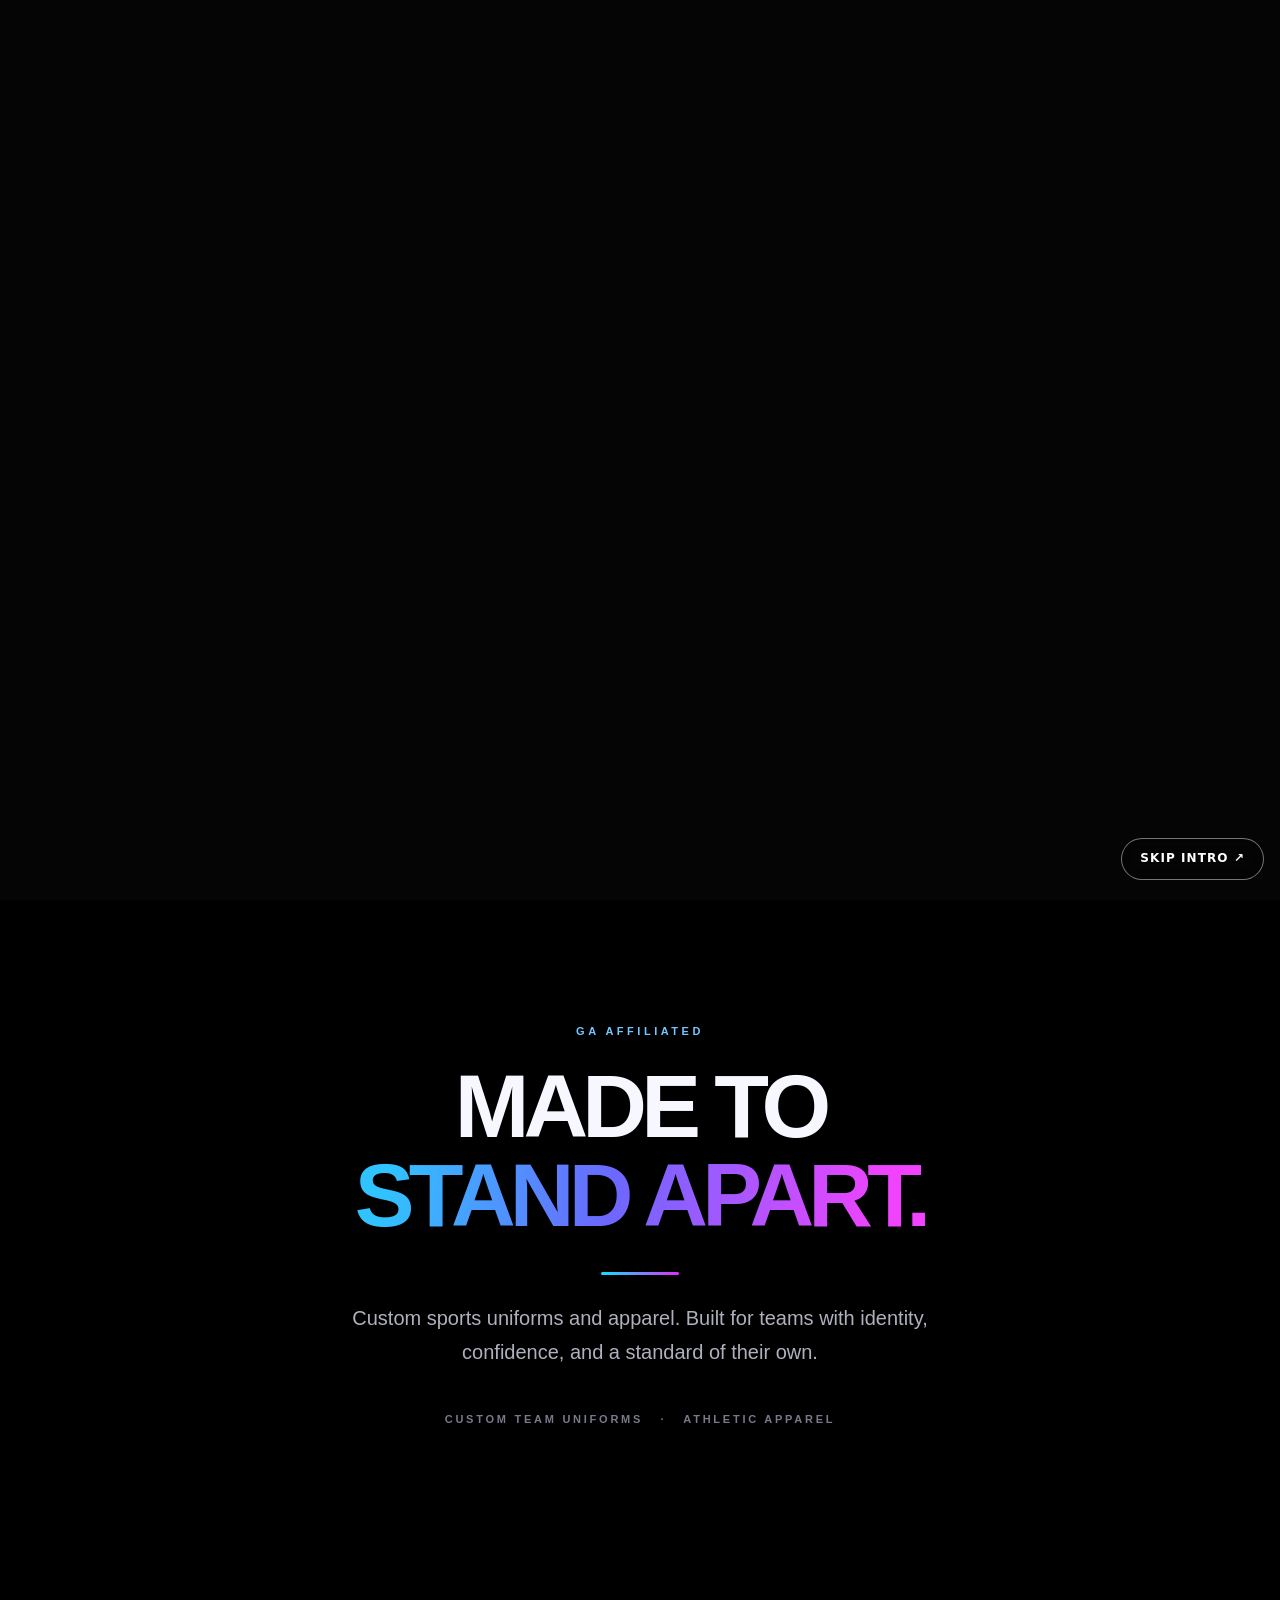
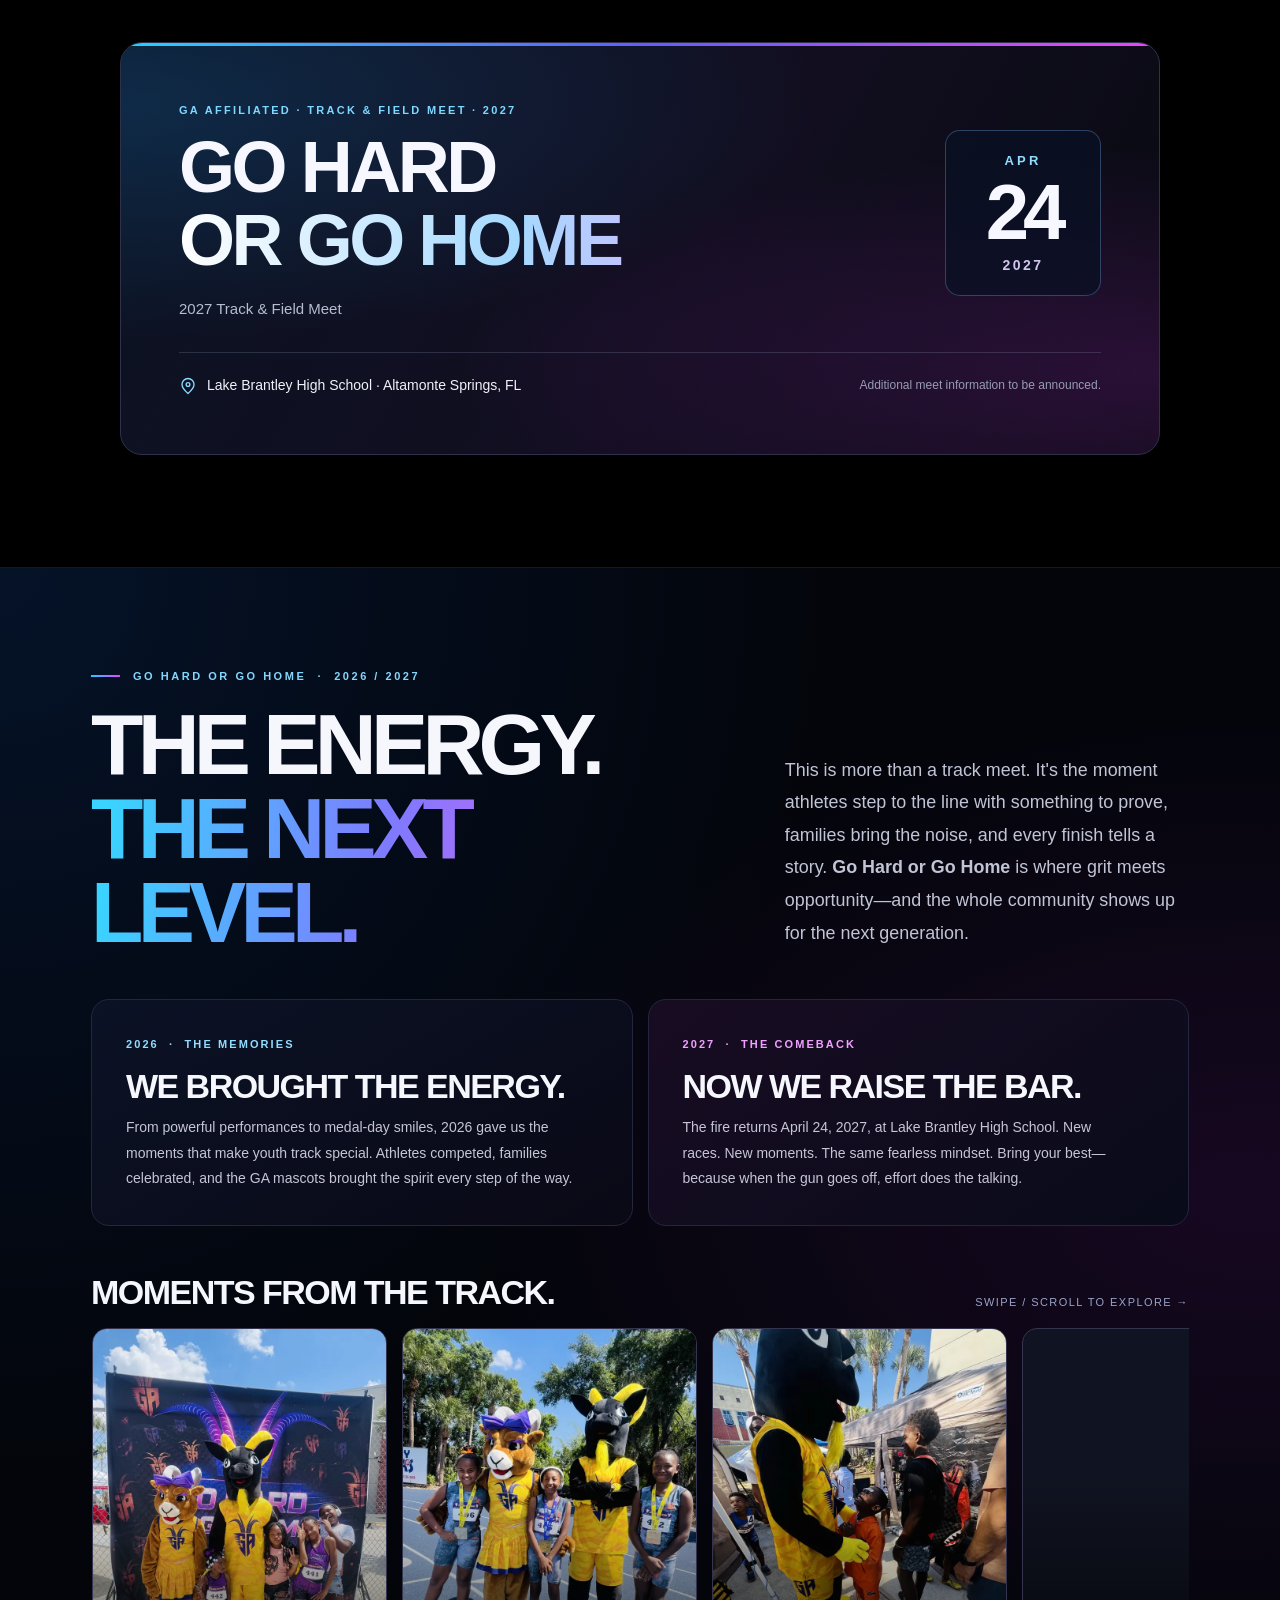
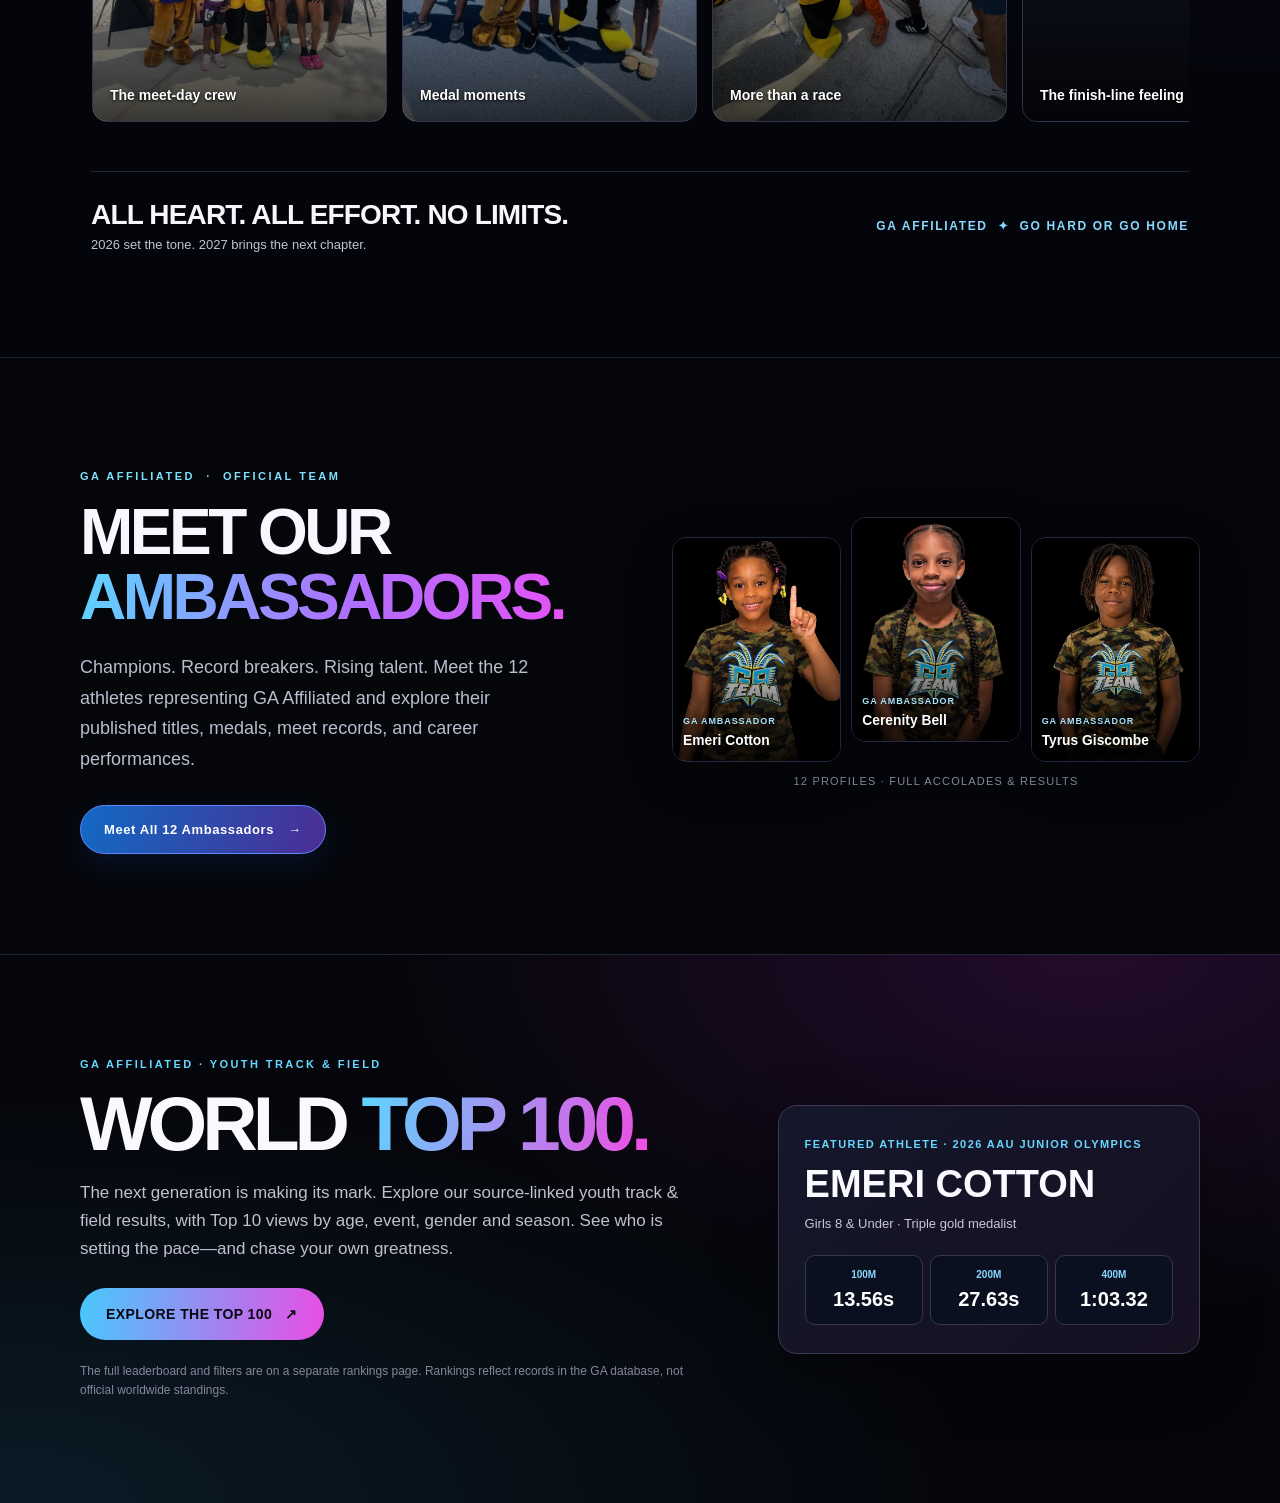
==== commit e4ad7993: "Add files via upload" ====
--- a/index.html
+++ b/index.html
@@ -169,7 +169,15 @@
     @media(max-width:600px) {.ga-header-control{width:41px;height:41px}.ga-header-control svg{width:24px;height:24px}.ga-menu-toggle{left:13px}.ga-cart-link{right:13px}}
     @media(prefers-reduced-motion:reduce){.ga-menu-backdrop,.ga-menu-sheet{transition:none}}
   </style>
-  <script>document.documentElement.classList.add('show-intro');</script>
+  <script>
+    /* Show the film once per browsing/app session; ?intro=1 forces a replay for preview. */
+    (function () {
+      var replay = /(?:\?|&)intro=1(?:&|$)/.test(location.search);
+      var alreadySeen = false;
+      try { alreadySeen = sessionStorage.getItem('gaVideoIntroSeen') === '1'; } catch (e) {}
+      if (replay || !alreadySeen) document.documentElement.classList.add('show-intro');
+    }());
+  </script>
 <style>
 /* GA Top 100 homepage preview: scoped to this new section only. */
 #ga-top100-feature{background:radial-gradient(ellipse at 85% 0%,rgba(230,48,255,.13),transparent 46%),radial-gradient(ellipse at 0% 100%,rgba(50,196,255,.11),transparent 54%),#05060b;color:#f9f9ff;padding:clamp(56px,8vw,110px) 22px;border-top:1px solid #222337;}
@@ -191,31 +199,57 @@
 #ga-top100-feature .ga-top100-disclaimer{margin:22px 0 0;color:#86869a;font:400 12px/1.6 Arial,sans-serif;}
 @media(max-width:700px){#ga-top100-feature .ga-top100-inner{grid-template-columns:1fr;}#ga-top100-feature .ga-top100-card{padding:22px 18px;}#ga-top100-feature .ga-top100-marks b{font-size:17px;}}
 
-    /* A single loading bar: overlay the INNER area of the bar in the original artwork. */
-    .intro {z-index:99999!important;transition:opacity .85s ease, visibility .85s ease;}
-    .intro-art {position:relative;width:min(100vw,56.25vh);width:min(100vw,56.25dvh);aspect-ratio:9 / 16;max-height:100vh;max-height:100dvh;flex:none;}
-    .intro-art > img {width:100%;height:100%;display:block;object-fit:contain;}
-    .intro-bar-fill-area {position:absolute;left:19.0%;top:89.45%;width:62%;height:2.05%;overflow:hidden;
-       border-radius:999px;background:linear-gradient(90deg,#0b1733,#0a1d39);box-shadow:inset 0 0 7px #041023;pointer-events:none;}
-    .intro-bar-animated-fill {width:0;height:100%;border-radius:inherit;
-       background:linear-gradient(180deg,#a6ffff 0%,#26dbff 33%,#0092f3 100%);
-       box-shadow:0 0 12px #42eeff,0 0 22px #178cff;
-       animation:ga-one-bar-load 2.9s ease-in-out forwards;}
-    @keyframes ga-one-bar-load {0%{width:0} 25%{width:28%} 65%{width:70%} 90%{width:92%} 100%{width:100%}}
-    /* Keep the intro visible as its opacity fades; only then remove it. */
-    html.show-intro body.intro-done .intro {display:flex;opacity:0;visibility:visible;pointer-events:none;}
-    html.show-intro {overflow:hidden;}
-    @media(prefers-reduced-motion:reduce){.intro-bar-animated-fill{animation-duration:.1s!important;}.intro{transition:none!important;}}
+    /* GA Affiliated edge-to-edge VIDEO intro, replacing the old portrait image / bar. */
+    html.show-intro {overflow:hidden;overscroll-behavior:none;}
+    html.show-intro body {overflow:hidden;}
+    .intro {
+      position:fixed !important; inset:0 !important;
+      width:100% !important; width:100vw !important; width:100dvw !important;
+      height:100vh !important; height:100dvh !important;
+      margin:0 !important; padding:0 !important;
+      background:#050505 !important; overflow:hidden !important;
+      z-index:2147483600 !important; isolation:isolate;
+      display:none; align-items:stretch; justify-content:stretch;
+      opacity:0; visibility:hidden; pointer-events:none;
+      transition:opacity .45s ease,visibility .45s ease;
+      -webkit-transform:translateZ(0);
+    }
+    html.show-intro .intro {display:block;opacity:1;visibility:visible;pointer-events:auto;}
+    html.show-intro body.intro-done .intro {display:block;opacity:0;visibility:visible;pointer-events:none;}
+    .intro-video, .intro-poster {
+      display:block; position:absolute; inset:0; width:100%; height:100%;
+      object-fit:cover; object-position:50% 50%; border:0; background:#050505;
+    }
+    .intro-video {z-index:2;}
+    .intro-poster {z-index:1;}
+    .intro-skip {
+      appearance:none; -webkit-appearance:none;
+      position:absolute; z-index:4;
+      right:max(16px,env(safe-area-inset-right));
+      bottom:max(20px,calc(env(safe-area-inset-bottom) + 12px));
+      background:rgba(5,5,5,.56);color:#fff;
+      border:1px solid rgba(255,255,255,.45);border-radius:100px;
+      font:700 12px/1.3 system-ui,-apple-system,BlinkMacSystemFont,Arial,sans-serif;
+      letter-spacing:.09em; padding:12px 18px;cursor:pointer;
+      -webkit-backdrop-filter:blur(8px);backdrop-filter:blur(8px);
+      opacity:0;transition:opacity .3s ease;
+    }
+    .intro-skip:focus-visible {outline:3px solid #79e3ff;outline-offset:3px;}
+    .intro-skip.is-visible {opacity:1;}
+    @media (orientation:landscape) {
+      .intro-video,.intro-poster {object-position:50% 27%;}
+    }
+    @media (prefers-reduced-motion:reduce) {.intro{transition:none !important;}}
+
 </style>
 </head>
 <body>
-  <div class="intro" id="intro" role="status" aria-label="GA Affiliated loading screen">
-    <div class="intro-art">
-    <!-- This original artwork has ONE loading bar painted into it. No extra animated bar is added. -->
-    <img src="[data-uri]